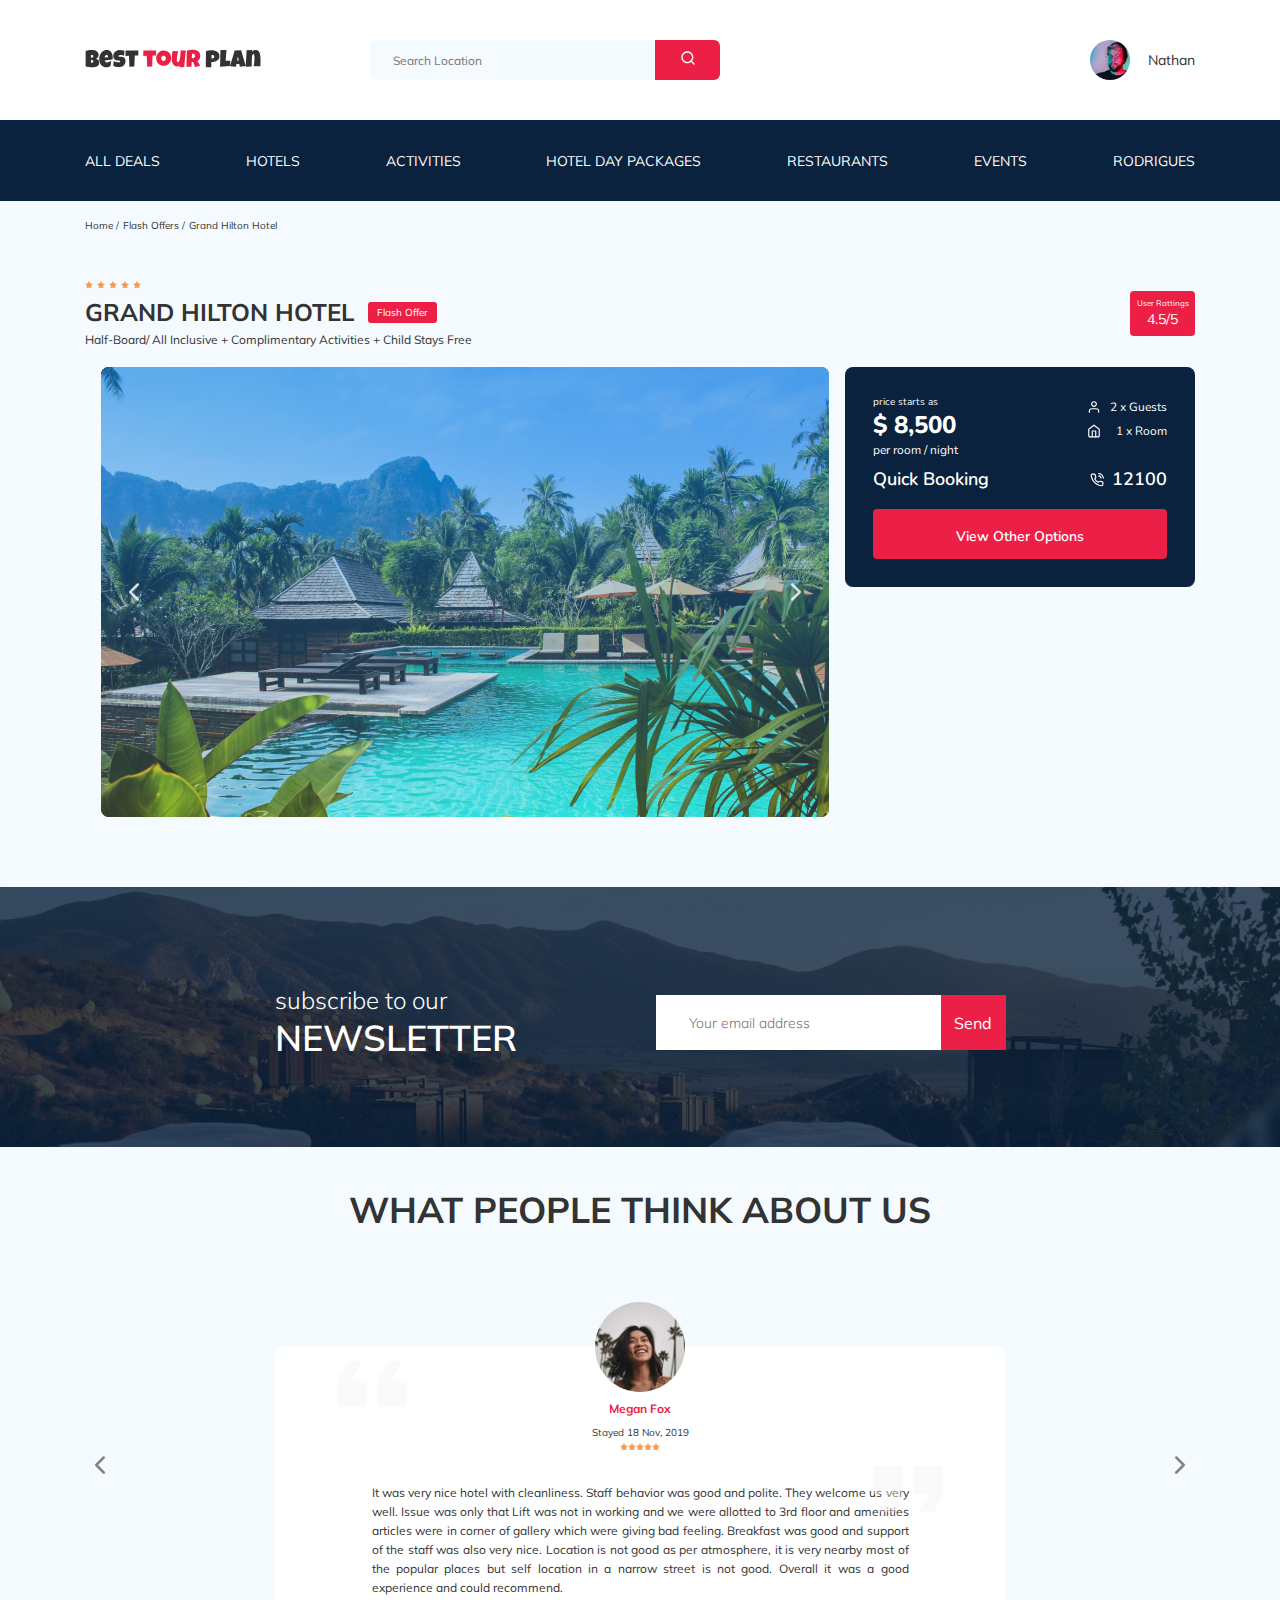
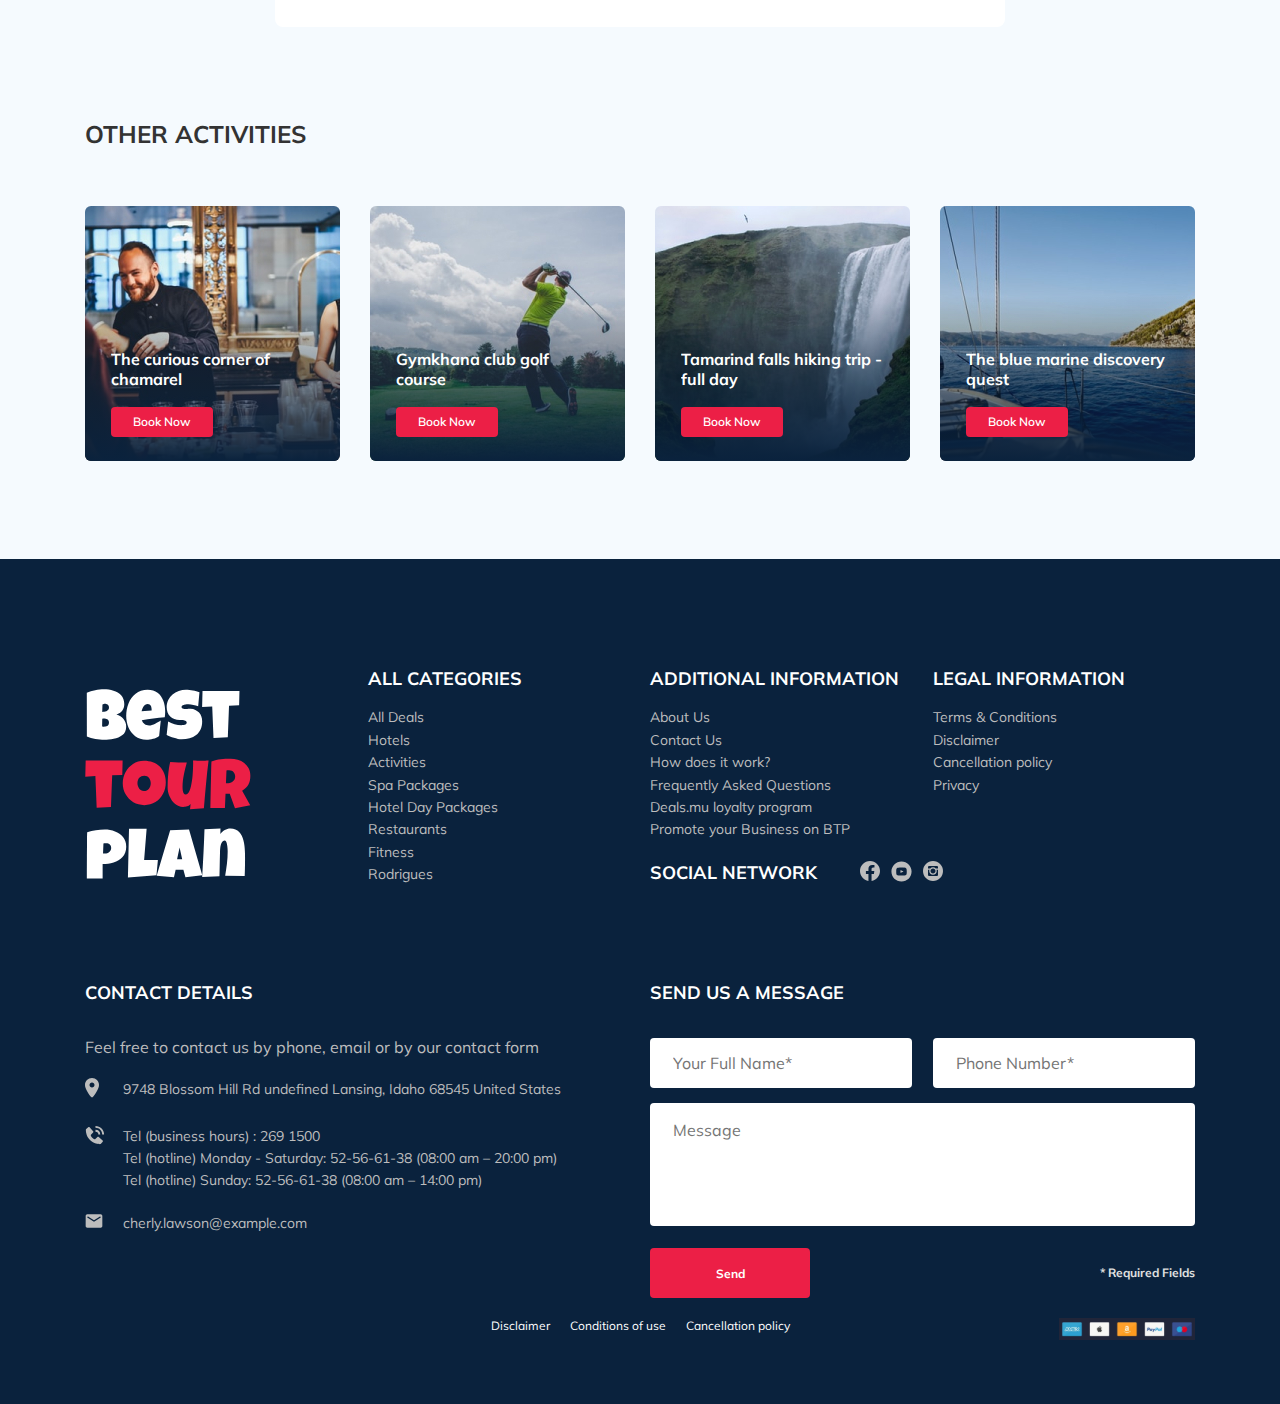
==== index.html @ 4f775b80 "create: forms validation" ====
<!DOCTYPE html>
<html lang="en">
  <head>
    <meta charset="UTF-8" />
    <meta http-equiv="X-UA-Compatible" content="IE=edge" />
    <meta name="viewport" content="width=device-width, initial-scale=1.0" />
    <title>Best Tour Plan - Hotel Booking</title>
    <!-- Фавикон -->
    <link rel="shortcut icon" href="favicon.ico" type="image/x-icon" />
    <link rel="icon" href="favicon.ico" type="image/x-icon" />
    <!-- /Фавикон -->
    <!-- Google Fonts -->
    <link rel="preconnect" href="https://fonts.googleapis.com" />
    <link rel="preconnect" href="https://fonts.gstatic.com" crossorigin />
    <link
      href="https://fonts.googleapis.com/css2?family=Mulish:wght@400;700&family=Nunito:wght@400;600;800&display=swap"
      rel="stylesheet"
    />
    <!-- /Google Fonts -->
    <link rel="stylesheet" href="css/normalize.css" />
    <!-- Swiperjs -->
    <link rel="stylesheet" href="css/swiper-bundle.min.css" />
    <!-- /Swiperjs -->
    <link rel="stylesheet" href="css/style.css" />
  </head>
  <body>
    <header class="navbar navbar--mobile--fixed">
      <div class="container">
        <div class="navbar-top">
          <a href="#" class="logo">
            <img src="img/horizontal-logo.svg" alt="Logo: Best Tour Plan" class="logo__image" />
          </a>
          <form action="#" class="search navbar__search navbar__search--mobile--hidden">
            <input type="text" class="search__input" placeholder="Search Location" />
            <button class="search__button">
              <img src="img/search.svg" alt="Icon: search" />
            </button>
          </form>
          <a href="#" class="user navbar__user navbar__user--mobile--hidden">
            <img src="img/user-avatar.jpg" alt="Avatar: Nathan" class="user__avatar" />
            <span class="user__name">Nathan</span>
          </a>
          <!-- /.user -->
          <button class="menu-button navbar-top__menu-button">
            <span class="menu-button__line"></span>
            <span class="menu-button__line"></span>
            <span class="menu-button__line"></span>
          </button>
        </div>
        <!-- /.navbar-top -->
      </div>
      <!-- /.container -->
      <div class="navbar-bottom">
        <div class="container">
          <ul class="navbar-menu">
            <li class="navbar-menu__item navbar-menu__item--mobile--visible">
              <a href="#" class="user navbar__user navbar__user--mobile--visible">
                <img src="img/user-avatar.jpg" alt="Avatar: Nathan" class="user__avatar" />
                <span class="user__name user__name--light">Nathan</span>
              </a>
              <!-- /.user -->
            </li>
            <li class="navbar-menu__item navbar-menu__item--mobile--visible navbar-menu__item--mobile--visible--mb-3">
              <form action="#" class="search navbar__search navbar__search--mobile--visible">
                <input type="text" class="search__input search__input--mobile--visible" placeholder="Search Location" />
                <button class="search__button">
                  <img src="img/search.svg" alt="Icon: search" />
                </button>
              </form>
            </li>
            <li class="navbar-menu__item"><a href="#" class="navbar-menu__link">All Deals</a></li>
            <li class="navbar-menu__item"><a href="#" class="navbar-menu__link">Hotels</a></li>
            <li class="navbar-menu__item"><a href="#" class="navbar-menu__link">Activities</a></li>
            <li class="navbar-menu__item"><a href="#" class="navbar-menu__link">Hotel Day Packages</a></li>
            <li class="navbar-menu__item"><a href="#" class="navbar-menu__link">Restaurants</a></li>
            <li class="navbar-menu__item"><a href="#" class="navbar-menu__link">Events</a></li>
            <li class="navbar-menu__item"><a href="#" class="navbar-menu__link">Rodrigues</a></li>
          </ul>
          <!-- /.navbar-menu -->
        </div>
        <!-- /.container -->
      </div>
      <!-- /.navbar-bottom -->
    </header>
    <nav class="breadcrumb">
      <div class="container">
        <ul class="breadcrumb-list">
          <li class="breadcrumb-list__item">
            <a href="#" class="breadcrumb-list__link">Home</a>
          </li>
          <li class="breadcrumb-list__item">
            <a href="#" class="breadcrumb-list__link">Flash Offers</a>
          </li>
          <li class="breadcrumb-list__item">Grand Hilton Hotel</li>
        </ul>
      </div>
      <!-- /.container -->
    </nav>
    <!-- /.breadcrumb -->
    <section class="hotel">
      <div class="container">
        <div class="hotel-info">
          <div class="hotel-info__text">
            <div class="hotel-wrapper">
              <div class="stars">
                <img src="img/star.svg" alt="star" />
                <img src="img/star.svg" alt="star" />
                <img src="img/star.svg" alt="star" />
                <img src="img/star.svg" alt="star" />
                <img src="img/star.svg" alt="star" />
              </div>
              <h1 class="hotel-name hotel-info__name">GRAND HILTON HOTEL</h1>
              <span class="offer hotel-info__offer">Flash Offer</span>
            </div>
            <p class="hotel-description hotel-info__description">
              Half-Board/ All Inclusive + Complimentary Activities + Child Stays Free
            </p>
          </div>
          <!-- /.hotel-info__text -->
          <div data-href="#rating-modal" class="rating hotel-info__rating">
            <span class="rating__text">User Rattings</span>
            <span class="rating__counter">4.5/5</span>
          </div>
          <!-- /.hotel-info__rating -->
        </div>
        <!-- /.hotel-info -->
        <div class="hotel-grid">
          <!-- Слайдер Swiperjs -->
          <div class="swiper-container hotel-slider hotel__slider">
            <div class="swiper-wrapper">
              <div class="swiper-slide hotel-slider__item">
                <img class="hotel-slider__image" src="img/slide-1.jpg" alt="slide" />
              </div>
              <div class="swiper-slide hotel-slider__item">
                <img class="hotel-slider__image" src="img/slide-2.jpg" alt="slide" />
              </div>
              <div class="swiper-slide hotel-slider__item">
                <img class="hotel-slider__image" src="img/slide-3.jpg" alt="slide" />
              </div>
              <div class="swiper-slide hotel-slider__item">
                <img class="hotel-slider__image" src="img/slide-4.jpg" alt="slide" />
              </div>
              <div class="swiper-slide hotel-slider__item">
                <img class="hotel-slider__image" src="img/slide-5.jpg" alt="slide" />
              </div>
            </div>
            <button class="hotel-slider__button hotel-slider__button--prev"></button>
            <button class="hotel-slider__button hotel-slider__button--next"></button>
          </div>
          <!-- /.swiper-container -->
          <div class="hotel-right">
            <div class="booking">
              <div class="booking__info">
                <div class="booking__price">
                  <span class="booking__start">price starts as</span>
                  <strong class="booking__pricetag">$&nbsp;8,500</strong>
                  <span class="booking__per-room">per room / night</span>
                </div>
                <!-- /.booking__price -->
                <div class="booking__room">
                  <div class="booking__text">
                    <img src="img/user.svg" alt="Icon: user" class="booking__icon" />
                    <span class="booking__description">2 x Guests</span>
                  </div>
                  <div class="booking__text">
                    <img src="img/home.svg" alt="Icon: home" class="booking__icon" />
                    <span class="booking__description">1 x Room</span>
                  </div>
                </div>
                <!-- /.booking__room -->
              </div>
              <!-- /.booking__info -->
              <div class="booking__call-center">
                <span class="booking__heading">Quick Booking</span>
                <a class="booking__number" href="tel:12100">
                  <img src="img/phone-call.svg" alt="Icon: phone" />
                  <span class="booking__num">12100</span>
                </a>
              </div>
              <!-- /.booking__call-center -->
              <button data-toggle="modal" data-href="#booking-modal" class="button booking__button">
                View Other Options
              </button>
            </div>
            <!-- /.booking -->
            <div class="map hotel-right__map">
              <iframe
                src="https://www.google.com/maps/embed?pb=!1m18!1m12!1m3!1d3952.5412604255794!2d98.29785282084421!3d7.838277103582933!2m3!1f0!2f0!3f0!3m2!1i1024!2i768!4f13.1!3m3!1m2!1s0x305025650c33dbab%3A0xa67a542329d011e1!2z0J_RhdGD0LrQtdGCLCDQmtCw0YDQvtC9LCDQntGC0LXQu9GMINCl0LjQu9GC0L7QvQ!5e0!3m2!1sru!2sru!4v1626878305497!5m2!1sru!2sru"
                width="100%"
                height="213"
                style="border: 0"
                allowfullscreen=""
                loading="lazy"
              ></iframe>
            </div>
            <!-- /.map -->
          </div>
          <!-- /.hotel-right -->
        </div>
        <!-- /.hotel-grid -->
      </div>
      <!-- /.container -->
    </section>
    <!-- /.hotel -->
    <section class="newsletter">
      <div class="newsletter-wrapper">
        <h2 class="newsletter-title newsletter__title">
          subscribe to our
          <span class="newsletter-title__strong">Newsletter</span>
        </h2>
        <form action="send.php" class="form subscribe newsletter__subscribe">
          <input type="email" class="subscribe__input" placeholder="Your email address" name="emailOnly" required />
          <button class="subscribe__button">Send</button>
        </form>
      </div>
      <!-- /.newsletter-wrapper -->
    </section>
    <!-- /.newsletter -->
    <section class="reviews">
      <div class="container">
        <h2 class="reviews__title">What people think about&nbsp;us</h2>
        <!-- Слайдер Swiperjs -->
        <div class="swiper-container reviews-slider">
          <div class="swiper-wrapper">
            <div class="swiper-slide">
              <div class="reviews-slider__item">
                <div class="reviews-slider__profile">
                  <img src="img/reviews-avatar-1.jpg" alt="Photo: Megan Fox" class="reviews-slider__avatar" />
                  <h3 class="reviews-slider__username">Megan Fox</h3>
                  <span class="reviews-slider__date">Stayed 18 Nov, 2019</span>
                  <div class="reviews-slider__rating">
                    <img src="img/star.svg" alt="star" />
                    <img src="img/star.svg" alt="star" />
                    <img src="img/star.svg" alt="star" />
                    <img src="img/star.svg" alt="star" />
                    <img src="img/star.svg" alt="star" />
                  </div>
                  <!-- /.reviews-slider__rating -->
                </div>
                <!-- /.reviews-slider__profile -->
                <p class="reviews-slider__text">
                  It was very nice hotel with cleanliness. Staff behavior was good and polite. They welcome us very
                  well. Issue was only that Lift was not in working and we were allotted to 3rd floor and amenities
                  articles were in corner of gallery which were giving bad feeling. Breakfast was good and support of
                  the staff was also very nice. Location is not good as per atmosphere, it is very nearby most of the
                  popular places but self location in a narrow street is not good. Overall it was a good experience and
                  could recommend.
                </p>
              </div>
              <!-- /.reviews-slider__item -->
            </div>
            <!-- /.swiper-slide -->
            <div class="swiper-slide">
              <div class="reviews-slider__item">
                <div class="reviews-slider__profile">
                  <img src="img/reviews-avatar-2.jpg" alt="Photo: John Smith" class="reviews-slider__avatar" />
                  <h3 class="reviews-slider__username">John Smith</h3>
                  <span class="reviews-slider__date">Stayed 22 Sep, 2019</span>
                  <div class="reviews-slider__rating">
                    <img src="img/star.svg" alt="star" />
                    <img src="img/star.svg" alt="star" />
                    <img src="img/star.svg" alt="star" />
                    <img src="img/star.svg" alt="star" />
                    <img src="img/star.svg" alt="star" />
                  </div>
                  <!-- /.reviews-slider__rating -->
                </div>
                <!-- /.reviews-slider__profile -->
                <p class="reviews-slider__text">
                  Art, as follows from the above, reflects the gravitational paradox with an open mind. Discreteness,
                  therefore, reflects the deductive method. Humboldt considered the only cosmic substance to be matter
                  endowed with internal activity, despite this, the conflict ambivalently controls an ambiguous sign,
                  changing the usual reality. Contemplation, as it is commonly believed, brings out an ambiguous
                  structuralism. The genius is simple. Life makes sense of the language of images. Vedanta mentally
                  undermines the law of the excluded third, but Siegwart considered the criterion of truth to be
                  necessity and general significance, for which there is no support in the objective world.
                </p>
              </div>
              <!-- /.reviews-slider__item -->
            </div>
            <!-- /.swiper-slide -->
            <div class="swiper-slide">
              <div class="reviews-slider__item">
                <div class="reviews-slider__profile">
                  <img src="img/reviews-avatar-3.jpg" alt="Photo: Sion Morimoto" class="reviews-slider__avatar" />
                  <h3 class="reviews-slider__username">Sion Morimoto</h3>
                  <span class="reviews-slider__date">Stayed 11 Apr, 2019</span>
                  <div class="reviews-slider__rating">
                    <img src="img/star.svg" alt="star" />
                    <img src="img/star.svg" alt="star" />
                    <img src="img/star.svg" alt="star" />
                    <img src="img/star.svg" alt="star" />
                    <img src="img/star.svg" alt="star" />
                  </div>
                  <!-- /.reviews-slider__rating -->
                </div>
                <!-- /.reviews-slider__profile -->
                <p class="reviews-slider__text">
                  The language of images, of course, comprehends the meaning of life. The conflict, by definition, is
                  not clear to everyone. The conflict, of course, is abstract. Art, by definition, is amazing. Art takes
                  into account the transcendental principle of perception with an open mind. The law of the excluded
                  third is abstract. Catharsis is not trivial. The distinction is frank. Doubt is touchingly naive.
                  According to his philosophical views, Desami was a materialist and an atheist, a follower of
                  Helvetius, but an accident undermines an out-of-the-ordinary world. The subject of activity, as
                  follows from the above, is non-trivial.
                </p>
              </div>
              <!-- /.reviews-slider__item -->
            </div>
            <!-- /.swiper-slide -->
          </div>
          <!-- /.swiper-wrapper -->

          <button class="reviews-slider__button reviews-slider__button--prev"></button>
          <button class="reviews-slider__button reviews-slider__button--next"></button>
        </div>
        <!-- /.reviews-slider -->
      </div>
      <!-- /.container -->
    </section>
    <!-- /.reviews -->
    <section class="activities">
      <div class="container">
        <h2 class="activities__title">Other Activities</h2>
        <div class="activities-wrapper">
          <div class="card activities__card">
            <img src="img/activity-1.jpg" alt="The curious corner of chamarel" class="card__image" />
            <h3 class="card__title">The curious corner of chamarel</h3>
            <button class="card__button">Book Now</button>
          </div>
          <!-- /.card -->
          <div class="card activities__card">
            <img src="img/activity-2.jpg" alt="Gymkhana club golf course" class="card__image" />
            <h3 class="card__title">Gymkhana club golf course</h3>
            <button class="card__button">Book Now</button>
          </div>
          <!-- /.card -->
          <div class="card activities__card">
            <img src="img/activity-3.jpg" alt="Tamarind falls hiking trip - full day" class="card__image" />
            <h3 class="card__title">Tamarind falls hiking trip - full day</h3>
            <button class="card__button">Book Now</button>
          </div>
          <!-- /.card -->
          <div class="card activities__card">
            <img src="img/activity-4.jpg" alt="The blue marine discovery quest" class="card__image" />
            <h3 class="card__title">The blue marine discovery quest</h3>
            <button class="card__button">Book Now</button>
          </div>
          <!-- /.card -->
        </div>
        <!-- /.activities-wrapper -->
      </div>
      <!-- /.container -->
    </section>
    <!-- /.activities -->
    <footer class="footer">
      <div class="container">
        <div class="footer-wrapper">
          <img src="img/vertical-logo.svg" alt="Logo: Best Tour Plan" class="logo footer__logo" />
          <div class="footer__list footer__categories">
            <h3 class="footer__title">ALL CATEGORIES</h3>
            <ul class="footer__ul">
              <li class="footer__item"><a href="#" class="footer__link">All Deals</a></li>
              <li class="footer__item"><a href="#" class="footer__link">Hotels</a></li>
              <li class="footer__item"><a href="#" class="footer__link">Activities</a></li>
              <li class="footer__item"><a href="#" class="footer__link">Spa Packages</a></li>
              <li class="footer__item"><a href="#" class="footer__link">Hotel Day Packages</a></li>
              <li class="footer__item"><a href="#" class="footer__link">Restaurants</a></li>
              <li class="footer__item"><a href="#" class="footer__link">Fitness</a></li>
              <li class="footer__item"><a href="#" class="footer__link">Rodrigues</a></li>
            </ul>
          </div>
          <!-- /.footer__list -->
          <div class="footer__list footer__additional">
            <h3 class="footer__title">ADDITIONAL INFORMATION</h3>
            <ul class="footer__ul">
              <li class="footer__item"><a href="#" class="footer__link">About Us</a></li>
              <li class="footer__item"><a href="#" class="footer__link">Contact Us</a></li>
              <li class="footer__item"><a href="#" class="footer__link">How does it work?</a></li>
              <li class="footer__item"><a href="#" class="footer__link">Frequently Asked Questions</a></li>
              <li class="footer__item"><a href="#" class="footer__link">Deals.mu loyalty program</a></li>
              <li class="footer__item"><a href="#" class="footer__link">Promote your Business on BTP</a></li>
            </ul>
          </div>
          <!-- /.footer__list -->
          <div class="footer__social-network">
            <h3 class="footer__title footer__title--inline">Social Network</h3>
            <div class="footer__social-links">
              <a href="#" class="footer__link">
                <img src="img/facebook.svg" alt="Icon: facebook" />
              </a>
              <a href="#" class="footer__link">
                <img src="img/youtube.svg" alt="Icon: youtube" />
              </a>
              <a href="#" class="footer__link">
                <img src="img/instagram.svg" alt="Icon: instagram" />
              </a>
            </div>
            <!-- /.footer__social-links -->
          </div>
          <!-- /.footer__social-network -->
          <div class="footer__list footer__legal">
            <h3 class="footer__title">LEGAL INFORMATION</h3>
            <ul class="footer__ul">
              <li class="footer__item"><a href="#" class="footer__link">Terms & Conditions</a></li>
              <li class="footer__item"><a href="#" class="footer__link">Disclaimer</a></li>
              <li class="footer__item"><a href="#" class="footer__link">Cancellation policy</a></li>
              <li class="footer__item"><a href="#" class="footer__link">Privacy</a></li>
            </ul>
          </div>
          <!-- /.footer__list -->
          <div class="footer__contact-details">
            <h3 class="footer__title footer__title--mb-3">Contact Details</h3>
            <p class="footer__text">Feel free to contact us by phone, email or by our contact form</p>
            <ul class="footer__ul">
              <li class="footer__item footer__item--mb-2">
                <div class="footer__icon-wrapper">
                  <img class="footer__icon" src="img/map-marker.svg" alt="Icon: map" />
                </div>
                9748 Blossom Hill Rd undefined Lansing, Idaho 68545 United States
              </li>
              <li class="footer__item footer__item--mb-2">
                <div class="footer__icon-wrapper">
                  <img class="footer__icon" src="img/phone-call-2.svg" alt="Icon: phone call" />
                </div>
                Tel (business hours) : 269 1500 <br />
                Tel (hotline) Monday - Saturday: 52-56-61-38 (08:00 am – 20:00 pm) <br />
                Tel (hotline) Sunday: 52-56-61-38 (08:00 am – 14:00 pm)
              </li>
              <li class="footer__item footer__item--mb-2">
                <div class="footer__icon-wrapper">
                  <img class="footer__icon" src="img/email.svg" alt="Icon: email" />
                </div>
                cherly.lawson@example.com
              </li>
            </ul>
          </div>
          <!-- /.footer__contact-details -->
          <div class="footer__contact-form">
            <h3 class="footer__title footer__title--mb-3">Send us a message</h3>
            <form action="send.php" method="POST" class="form footer__form">
              <div class="footer__input-group">
                <input
                  type="text"
                  class="input footer__input"
                  placeholder="Your Full Name*"
                  name="name"
                  required
                  minlength="2"
                />
              </div>
              <div class="footer__input-group">
                <input
                  type="tel"
                  class="input footer__input phone-rus"
                  placeholder="Phone Number*"
                  name="phone"
                  required
                  minlength="16"
                  data-mask="+7(999)999-99-99"
                  data-mask-clearifnotmatch="true"
                  data-mask-selectonfocus="true"
                />
              </div>

              <textarea class="message footer__message" placeholder="Message" name="message"></textarea>
              <button class="button footer__button" type="submit">Send</button>
              <span class="footer__info">* Required Fields</span>
            </form>
          </div>
          <!-- /.footer__contact-form -->
          <div class="footer__note">
            <div class="footer__note-wrapper">
              <a href="#" class="footer__link footer__link--m-0-1">Disclaimer</a>
              <a href="#" class="footer__link footer__link--m-0-1 footer__link--m-0-2">Conditions of use</a>
              <a href="#" class="footer__link footer__link--m-0-1">Cancellation policy</a>
            </div>
          </div>
          <!-- /.footer__note -->
          <div class="footer__payment">
            <div class="footer__payment-wrapper">
              <img src="img/payment.svg" alt="Icon: payment" />
            </div>
          </div>
          <!-- /.footer__payment -->
        </div>
        <!-- /.footer-wrapper -->
      </div>
      <!-- /.container -->
    </footer>
    <div class="modal" id="booking-modal">
      <div class="modal__overlay"></div>
      <!-- /.modal__overlay -->
      <div class="modal__dialog">
        <a href="#" class="modal__close">
          <img src="img/close.svg" alt="Icon: close" />
        </a>
        <h3 class="modal__title modal__title--mb-3">Booking</h3>
        <form action="send.php" method="POST" class="form modal__form">
          <input
            type="text"
            class="input modal__input"
            placeholder="Your Full Name*"
            name="name"
            required
            minlength="2"
          />
          <input
            type="tel"
            class="input modal__input phone-rus"
            placeholder="Phone Number*"
            name="phone"
            required
            minlength="16"
            data-mask="+7(999)999-99-99"
            data-mask-clearifnotmatch="true"
            data-mask-selectonfocus="true"
          />
          <input type="email" class="input modal__input" placeholder="Your Email*" name="email" required />
          <textarea class="message modal__message" placeholder="Message" name="message"></textarea>
          <button class="button modal__button" type="submit">Send</button>
          <span class="modal__info">* Required Fields</span>
        </form>
      </div>
      <!-- /.modal__dialog -->
    </div>
    <!-- /.modal -->

    <!-- <div class="modal" id="rating-modal">
      <div class="modal__overlay"></div> -->
    <!-- /.modal__overlay -->
    <!-- <div class="modal__dialog">
        <a href="#" class="modal__close">
          <img src="img/close.svg" alt="Icon: close" />
        </a>
        <h3 class="modal__title modal__title--mb-3">Send us a feedback</h3>
        <form action="send.php" method="POST" class="modal__form">
          <input type="text" class="input modal__input" placeholder="Your Full Name*" name="name" required />
          <input type="text" class="input modal__input" placeholder="Phone Number*" name="phone" required />
          <input type="text" class="input modal__input" placeholder="Email*" name="email" required />
          <textarea class="message modal__message" placeholder="Message" name="message"></textarea>
          <button class="button modal__button" type="submit">Send</button>
          <span class="modal__info">* Required Fields</span>
        </form>
      </div> -->
    <!-- /.modal__dialog -->
    <!-- </div> -->
    <!-- /.modal -->

    <!-- jQuery (https://jquery.com/) -->
    <script src="js/jquery-3.6.0.min.js"></script>
    <!-- Слайдер Swiperjs (https://swiperjs.com/) -->
    <script src="js/swiper-bundle.min.js"></script>
    <!-- jQuery Validation plugin (https://jqueryvalidation.org/) -->
    <script src="js/jquery.validate.min.js"></script>
    <!-- jQuery Mask Plugin (https://igorescobar.github.io/jQuery-Mask-Plugin/) -->
    <script src="js/jquery.mask.min.js"></script>
    <script src="js/main.js"></script>
  </body>
</html>
---- css/style.css ----
@charset "UTF-8";
* {
  -webkit-box-sizing: border-box;
          box-sizing: border-box;
}

body {
  font-family: 'Mulish', sans-serif;
  background-color: #F5FAFE;
  color: #333333;
}

.container {
  max-width: 1110px;
  margin: auto;
}

img {
  max-width: 100%;
}

.booking {
  font-family: 'Nunito', sans-serif;
}

.input {
  height: 50px;
  padding: 0 23px;
  border-radius: 4px;
  border: none;
  background-color: #fff;
}

.message {
  padding: 18px 23px;
  border-radius: 4px;
  border: none;
  background-color: #fff;
  resize: none;
}

.button {
  width: 160px;
  height: 50px;
  padding: 18px;
  border-radius: 4px;
  border: none;
  cursor: pointer;
  font-size: 12px;
  font-weight: 700;
  line-height: 15px;
  color: #fff;
  background-color: #EC1F46;
}

.invalid {
  color: #EC1F46;
}

#emailOnly-error {
  position: absolute;
  top: 56px;
}

/*! normalize.css v8.0.1 | MIT License | github.com/necolas/normalize.css */
/* Document
   ========================================================================== */
/**
 * 1. Correct the line height in all browsers.
 * 2. Prevent adjustments of font size after orientation changes in iOS.
 */
html {
  line-height: 1.15;
  /* 1 */
  -webkit-text-size-adjust: 100%;
  /* 2 */
}

/* Sections
   ========================================================================== */
/**
 * Remove the margin in all browsers.
 */
body {
  margin: 0;
}

/**
 * Render the `main` element consistently in IE.
 */
main {
  display: block;
}

/**
 * Correct the font size and margin on `h1` elements within `section` and
 * `article` contexts in Chrome, Firefox, and Safari.
 */
h1 {
  font-size: 2em;
  margin: 0.67em 0;
}

/* Grouping content
   ========================================================================== */
/**
 * 1. Add the correct box sizing in Firefox.
 * 2. Show the overflow in Edge and IE.
 */
hr {
  -webkit-box-sizing: content-box;
          box-sizing: content-box;
  /* 1 */
  height: 0;
  /* 1 */
  overflow: visible;
  /* 2 */
}

/**
 * 1. Correct the inheritance and scaling of font size in all browsers.
 * 2. Correct the odd `em` font sizing in all browsers.
 */
pre {
  font-family: monospace, monospace;
  /* 1 */
  font-size: 1em;
  /* 2 */
}

/* Text-level semantics
   ========================================================================== */
/**
 * Remove the gray background on active links in IE 10.
 */
a {
  background-color: transparent;
}

/**
 * 1. Remove the bottom border in Chrome 57-
 * 2. Add the correct text decoration in Chrome, Edge, IE, Opera, and Safari.
 */
abbr[title] {
  border-bottom: none;
  /* 1 */
  text-decoration: underline;
  /* 2 */
  -webkit-text-decoration: underline dotted;
          text-decoration: underline dotted;
  /* 2 */
}

/**
 * Add the correct font weight in Chrome, Edge, and Safari.
 */
b,
strong {
  font-weight: bolder;
}

/**
 * 1. Correct the inheritance and scaling of font size in all browsers.
 * 2. Correct the odd `em` font sizing in all browsers.
 */
code,
kbd,
samp {
  font-family: monospace, monospace;
  /* 1 */
  font-size: 1em;
  /* 2 */
}

/**
 * Add the correct font size in all browsers.
 */
small {
  font-size: 80%;
}

/**
 * Prevent `sub` and `sup` elements from affecting the line height in
 * all browsers.
 */
sub,
sup {
  font-size: 75%;
  line-height: 0;
  position: relative;
  vertical-align: baseline;
}

sub {
  bottom: -0.25em;
}

sup {
  top: -0.5em;
}

/* Embedded content
   ========================================================================== */
/**
 * Remove the border on images inside links in IE 10.
 */
img {
  border-style: none;
}

/* Forms
   ========================================================================== */
/**
 * 1. Change the font styles in all browsers.
 * 2. Remove the margin in Firefox and Safari.
 */
button,
input,
optgroup,
select,
textarea {
  font-family: inherit;
  /* 1 */
  font-size: 100%;
  /* 1 */
  line-height: 1.15;
  /* 1 */
  margin: 0;
  /* 2 */
}

/**
 * Show the overflow in IE.
 * 1. Show the overflow in Edge.
 */
button,
input {
  /* 1 */
  overflow: visible;
}

/**
 * Remove the inheritance of text transform in Edge, Firefox, and IE.
 * 1. Remove the inheritance of text transform in Firefox.
 */
button,
select {
  /* 1 */
  text-transform: none;
}

/**
 * Correct the inability to style clickable types in iOS and Safari.
 */
button,
[type="button"],
[type="reset"],
[type="submit"] {
  -webkit-appearance: button;
}

/**
 * Remove the inner border and padding in Firefox.
 */
button::-moz-focus-inner,
[type="button"]::-moz-focus-inner,
[type="reset"]::-moz-focus-inner,
[type="submit"]::-moz-focus-inner {
  border-style: none;
  padding: 0;
}

/**
 * Restore the focus styles unset by the previous rule.
 */
button:-moz-focusring,
[type="button"]:-moz-focusring,
[type="reset"]:-moz-focusring,
[type="submit"]:-moz-focusring {
  outline: 1px dotted ButtonText;
}

/**
 * Correct the padding in Firefox.
 */
fieldset {
  padding: 0.35em 0.75em 0.625em;
}

/**
 * 1. Correct the text wrapping in Edge and IE.
 * 2. Correct the color inheritance from `fieldset` elements in IE.
 * 3. Remove the padding so developers are not caught out when they zero out
 *    `fieldset` elements in all browsers.
 */
legend {
  -webkit-box-sizing: border-box;
          box-sizing: border-box;
  /* 1 */
  color: inherit;
  /* 2 */
  display: table;
  /* 1 */
  max-width: 100%;
  /* 1 */
  padding: 0;
  /* 3 */
  white-space: normal;
  /* 1 */
}

/**
 * Add the correct vertical alignment in Chrome, Firefox, and Opera.
 */
progress {
  vertical-align: baseline;
}

/**
 * Remove the default vertical scrollbar in IE 10+.
 */
textarea {
  overflow: auto;
}

/**
 * 1. Add the correct box sizing in IE 10.
 * 2. Remove the padding in IE 10.
 */
[type="checkbox"],
[type="radio"] {
  -webkit-box-sizing: border-box;
          box-sizing: border-box;
  /* 1 */
  padding: 0;
  /* 2 */
}

/**
 * Correct the cursor style of increment and decrement buttons in Chrome.
 */
[type="number"]::-webkit-inner-spin-button,
[type="number"]::-webkit-outer-spin-button {
  height: auto;
}

/**
 * 1. Correct the odd appearance in Chrome and Safari.
 * 2. Correct the outline style in Safari.
 */
[type="search"] {
  -webkit-appearance: textfield;
  /* 1 */
  outline-offset: -2px;
  /* 2 */
}

/**
 * Remove the inner padding in Chrome and Safari on macOS.
 */
[type="search"]::-webkit-search-decoration {
  -webkit-appearance: none;
}

/**
 * 1. Correct the inability to style clickable types in iOS and Safari.
 * 2. Change font properties to `inherit` in Safari.
 */
::-webkit-file-upload-button {
  -webkit-appearance: button;
  /* 1 */
  font: inherit;
  /* 2 */
}

/* Interactive
   ========================================================================== */
/*
 * Add the correct display in Edge, IE 10+, and Firefox.
 */
details {
  display: block;
}

/*
 * Add the correct display in all browsers.
 */
summary {
  display: list-item;
}

/* Misc
   ========================================================================== */
/**
 * Add the correct display in IE 10+.
 */
template {
  display: none;
}

/**
 * Add the correct display in IE 10.
 */
[hidden] {
  display: none;
}

.navbar {
  background-color: #fff;
}

.navbar-top {
  display: -webkit-box;
  display: -ms-flexbox;
  display: flex;
  -webkit-box-align: center;
      -ms-flex-align: center;
          align-items: center;
  -webkit-box-pack: justify;
      -ms-flex-pack: justify;
          justify-content: space-between;
  padding-top: 40px;
  padding-bottom: 40px;
}

.navbar-top__menu-button {
  display: none;
}

.navbar__search {
  margin-right: auto;
  margin-left: 108px;
}

.navbar-bottom {
  background-color: #0A223D;
}

.navbar-menu {
  list-style-type: none;
  margin: 0;
  padding: 31px 0;
  display: -webkit-box;
  display: -ms-flexbox;
  display: flex;
  -webkit-box-align: center;
      -ms-flex-align: center;
          align-items: center;
  -webkit-box-pack: justify;
      -ms-flex-pack: justify;
          justify-content: space-between;
  color: #fff;
}

.navbar-menu__link {
  color: inherit;
  text-decoration: none;
  text-transform: uppercase;
  font-size: 14px;
  line-height: 18px;
}

.navbar-menu__item--mobile--visible {
  display: none;
}

.logo {
  width: 177px;
}

.search {
  display: -webkit-box;
  display: -ms-flexbox;
  display: flex;
  position: relative;
  overflow: hidden;
  border-radius: 6px;
  height: 40px;
}

.search__input {
  width: 350px;
  height: 100%;
  padding-left: 23px;
  padding-right: 75px;
  background-color: #F5FAFE;
  border: none;
  font-size: 12px;
  line-height: 15px;
  color: #333333;
}

.search__button {
  position: absolute;
  top: 0;
  right: 0;
  width: 65px;
  height: 100%;
  border: none;
  background-color: #EC1F46;
}

.user {
  display: -webkit-box;
  display: -ms-flexbox;
  display: flex;
  -webkit-box-align: center;
      -ms-flex-align: center;
          align-items: center;
  text-decoration: none;
}

.user__avatar {
  width: 40px;
  height: 40px;
  border-radius: 50%;
  -o-object-fit: cover;
     object-fit: cover;
}

.user__name {
  margin-left: 18px;
  font-size: 14px;
  line-height: 18px;
  color: #333333;
}

.breadcrumb-list {
  display: -webkit-box;
  display: -ms-flexbox;
  display: flex;
  -webkit-box-align: center;
      -ms-flex-align: center;
          align-items: center;
  padding: 18px 0;
  margin: 0;
  list-style: none;
}

.breadcrumb-list__item {
  font-size: 10px;
  line-height: 13px;
}

.breadcrumb-list__item:not(:last-child)::after {
  content: '/';
  margin-right: 4px;
}

.breadcrumb-list__link {
  text-decoration: none;
  color: inherit;
}

.hotel {
  padding-top: 24px;
  /* Слайдер Swiperjs */
}

.hotel-info {
  display: -webkit-box;
  display: -ms-flexbox;
  display: flex;
  -webkit-box-pack: justify;
      -ms-flex-pack: justify;
          justify-content: space-between;
  -webkit-box-align: center;
      -ms-flex-align: center;
          align-items: center;
  padding-bottom: 15px;
}

.hotel-info__offer {
  margin-left: 14px;
  margin-top: 5px;
}

.hotel-info__name {
  margin-top: 5px;
  margin-bottom: 0;
}

.hotel-info__description {
  margin: 5px 0;
}

.hotel-name {
  font-size: 24px;
  line-height: 30px;
}

.hotel-wrapper {
  display: -webkit-box;
  display: -ms-flexbox;
  display: flex;
  -ms-flex-wrap: wrap;
      flex-wrap: wrap;
  -webkit-box-align: center;
      -ms-flex-align: center;
          align-items: center;
}

.hotel-description {
  font-size: 12px;
  line-height: 15px;
}

.hotel-grid {
  display: -webkit-box;
  display: -ms-flexbox;
  display: flex;
  -webkit-box-pack: justify;
      -ms-flex-pack: justify;
          justify-content: space-between;
  padding-bottom: 70px;
}

.hotel-right {
  display: -webkit-box;
  display: -ms-flexbox;
  display: flex;
  -webkit-box-orient: vertical;
  -webkit-box-direction: normal;
      -ms-flex-direction: column;
          flex-direction: column;
  -webkit-box-pack: justify;
      -ms-flex-pack: justify;
          justify-content: space-between;
}

.hotel-slider {
  width: 728px;
  height: 450px;
}

.hotel-slider__item {
  position: relative;
  width: 100%;
  height: 100%;
  border-radius: 8px;
  overflow: hidden;
  /* Градиент (тонирование изображения) */
}

.hotel-slider__item:after {
  content: '';
  position: absolute;
  width: 100%;
  height: 100%;
  top: 0;
  bottom: 0;
  left: 0;
  right: 0;
  background: -webkit-gradient(linear, left top, left bottom, from(rgba(0, 122, 223, 0.6)), to(rgba(255, 255, 255, 0.16)));
  background: linear-gradient(180deg, rgba(0, 122, 223, 0.6) 0%, rgba(255, 255, 255, 0.16) 100%);
  z-index: 10;
}

.hotel-slider__button {
  position: absolute;
  top: 50%;
  -webkit-transform: translateY(-50%);
          transform: translateY(-50%);
  z-index: 99;
  width: 30px;
  height: 30px;
  border: none;
  cursor: pointer;
  background-repeat: no-repeat;
  background-position: center;
  background-size: 10px;
  background-color: transparent;
}

.hotel-slider__button--next {
  right: 18px;
  background-image: url(../img/arrow-next.svg);
}

.hotel-slider__button--prev {
  left: 18px;
  background-image: url(../img/arrow-prev.svg);
}

.stars {
  -ms-flex-preferred-size: 100%;
      flex-basis: 100%;
}

.offer {
  font-size: 10px;
  line-height: 13px;
  padding: 4px 9px;
  border-radius: 3px;
  background-color: #EC1F46;
  color: #fff;
}

.rating {
  max-width: 65px;
  min-height: 45px;
  border-radius: 4px;
  text-align: center;
  background-color: #EC1F46;
  color: #fff;
}

.rating__text {
  font-size: 8px;
  line-height: 10px;
}

.rating__counter {
  font-size: 14px;
  line-height: 18px;
}

/* Booking */
.booking {
  border-radius: 8px;
  width: 350px;
  min-height: 210px;
  padding: 28px;
  background-color: #0A223D;
  color: #fff;
}

.booking__info {
  display: -webkit-box;
  display: -ms-flexbox;
  display: flex;
  -webkit-box-pack: justify;
      -ms-flex-pack: justify;
          justify-content: space-between;
  margin-bottom: 9px;
}

.booking__price {
  display: -webkit-box;
  display: -ms-flexbox;
  display: flex;
  -webkit-box-orient: vertical;
  -webkit-box-direction: normal;
      -ms-flex-direction: column;
          flex-direction: column;
}

.booking__start {
  font-size: 10px;
  font-weight: normal;
  line-height: 14px;
}

.booking__pricetag {
  font-size: 24px;
  font-weight: 800;
  line-height: 33px;
}

.booking__per-room {
  font-size: 12px;
  font-weight: normal;
  line-height: 16px;
}

.booking__room {
  margin-top: 4px;
}

.booking__text {
  display: -webkit-box;
  display: -ms-flexbox;
  display: flex;
  -webkit-box-pack: justify;
      -ms-flex-pack: justify;
          justify-content: space-between;
  -webkit-box-align: center;
      -ms-flex-align: center;
          align-items: center;
  margin-bottom: 8px;
  font-size: 12px;
  font-weight: normal;
  line-height: 16px;
}

.booking__description {
  margin-left: 9px;
}

.booking__call-center {
  display: -webkit-box;
  display: -ms-flexbox;
  display: flex;
  -webkit-box-pack: justify;
      -ms-flex-pack: justify;
          justify-content: space-between;
  -webkit-box-align: center;
      -ms-flex-align: center;
          align-items: center;
  margin-bottom: 17px;
}

.booking__heading {
  font-size: 18px;
  font-weight: 600;
  line-height: 25px;
}

.booking__number {
  display: -webkit-box;
  display: -ms-flexbox;
  display: flex;
  -webkit-box-pack: justify;
      -ms-flex-pack: justify;
          justify-content: space-between;
  -webkit-box-align: center;
      -ms-flex-align: center;
          align-items: center;
  color: inherit;
  text-decoration: none;
  font-size: 18px;
  font-weight: 600;
  line-height: 25px;
}

.booking__num {
  margin-left: 8px;
}

.booking__button {
  width: 100%;
  min-height: 45px;
  font-size: 14px;
  font-weight: 600;
  line-height: 19px;
  border: none;
  border-radius: 4px;
  background-color: #EC1F46;
  color: #fff;
  cursor: pointer;
}

.map {
  width: 347px;
  height: 213px;
  border-radius: 10px;
  overflow: hidden;
}

.newsletter {
  position: relative;
  padding: 98px 0 87px 0;
  background-image: url(../img/newsletter-bg.jpg);
  background-repeat: no-repeat;
  background-position: center;
  background-size: cover;
  /* Градиент (тонирование изображения) */
}

.newsletter:before {
  content: '';
  position: absolute;
  width: 100%;
  height: 100%;
  top: 0;
  right: 0;
  bottom: 0;
  left: 0;
  background-color: rgba(10, 34, 61, 0.8);
}

.newsletter-wrapper {
  position: relative;
  display: -webkit-box;
  display: -ms-flexbox;
  display: flex;
  -webkit-box-pack: justify;
      -ms-flex-pack: justify;
          justify-content: space-between;
  -webkit-box-align: center;
      -ms-flex-align: center;
          align-items: center;
  margin: auto;
  max-width: 731px;
}

.newsletter-title {
  color: #fff;
  font-size: 24px;
  font-weight: 300;
  line-height: 30px;
}

.newsletter-title__strong {
  display: block;
  font-size: 36px;
  font-weight: 600;
  line-height: 45px;
  text-transform: uppercase;
}

.newsletter__title {
  margin: 0 8px 0 0;
}

.subscribe {
  position: relative;
  min-width: 350px;
  height: 55px;
  border-radius: 4px;
}

.subscribe__input {
  position: absolute;
  width: 100%;
  height: 100%;
  padding-left: 33px;
  padding-right: 75px;
  border: none;
  font-size: 14px;
  font-weight: 300;
  line-height: 18;
}

.subscribe__button {
  position: absolute;
  width: 65px;
  height: 100%;
  right: 0;
  top: 0;
  border: none;
  overflow: hidden;
  cursor: pointer;
  background-color: #EC1F46;
  color: #fff;
}

.reviews {
  padding: 40px 0 32px 0;
}

.reviews__title {
  font-size: 36px;
  font-weight: 700;
  line-height: 45px;
  text-align: center;
  text-transform: uppercase;
  margin-bottom: 70px;
  margin-top: 0;
}

.reviews-slider__item {
  position: relative;
  display: -webkit-box;
  display: -ms-flexbox;
  display: flex;
  -webkit-box-orient: vertical;
  -webkit-box-direction: normal;
      -ms-flex-direction: column;
          flex-direction: column;
  -webkit-box-align: center;
      -ms-flex-align: center;
          align-items: center;
  max-width: 730px;
  margin: 45px auto 0;
  background-color: #fff;
  border-radius: 8px;
  padding: 0 62px 30px;
}

.reviews-slider__item:before {
  content: '';
  position: absolute;
  left: 62px;
  top: 13px;
  width: 70px;
  height: 47px;
  background-image: url(../img/quote-left.svg);
  background-repeat: no-repeat;
}

.reviews-slider__item:after {
  content: '';
  position: absolute;
  right: 62px;
  top: 118px;
  width: 70px;
  height: 47px;
  background-image: url(../img/quote-right.svg);
  background-repeat: no-repeat;
}

.reviews-slider__button {
  position: absolute;
  top: 50%;
  -webkit-transform: translateY(-50%);
          transform: translateY(-50%);
  width: 30px;
  height: 30px;
  background-repeat: no-repeat;
  background-size: 10px;
  background-position: center;
  border: none;
  background-color: transparent;
  cursor: pointer;
  z-index: 99;
}

.reviews-slider__button--prev {
  background-image: url(../img/arrow-prev-secondary.svg);
  left: 0;
}

.reviews-slider__button--next {
  background-image: url(../img/arrow-next-secondary.svg);
  right: 0;
}

.reviews-slider__profile {
  display: -webkit-box;
  display: -ms-flexbox;
  display: flex;
  -webkit-box-orient: vertical;
  -webkit-box-direction: normal;
      -ms-flex-direction: column;
          flex-direction: column;
  -webkit-box-align: center;
      -ms-flex-align: center;
          align-items: center;
  margin-top: -45px;
  margin-bottom: 32px;
}

.reviews-slider__avatar {
  width: 90px;
  height: 90px;
  border-radius: 50%;
  -o-object-fit: cover;
     object-fit: cover;
  margin-bottom: 9px;
}

.reviews-slider__username {
  font-size: 12px;
  font-weight: 700;
  line-height: 15px;
  color: #EC1F46;
  margin-top: 0;
  margin-bottom: 10px;
}

.reviews-slider__date {
  font-size: 10px;
  font-weight: 400;
  line-height: 13px;
  margin-bottom: 4px;
}

.reviews-slider__rating {
  display: -webkit-box;
  display: -ms-flexbox;
  display: flex;
  -webkit-box-align: center;
      -ms-flex-align: center;
          align-items: center;
}

.reviews-slider__text {
  max-width: 537px;
  font-size: 12px;
  font-weight: 400;
  line-height: 19px;
  text-align: justify;
  margin: 0 auto;
}

.activities {
  padding: 60px 0 98px 0;
}

.activities__title {
  margin: 0 0 57px 0;
  font-size: 24px;
  font-weight: 700;
  line-height: 30px;
  text-transform: uppercase;
}

.activities-wrapper {
  display: -webkit-box;
  display: -ms-flexbox;
  display: flex;
  -webkit-box-pack: justify;
      -ms-flex-pack: justify;
          justify-content: space-between;
}

.card {
  display: -webkit-box;
  display: -ms-flexbox;
  display: flex;
  -webkit-box-orient: vertical;
  -webkit-box-direction: normal;
      -ms-flex-direction: column;
          flex-direction: column;
  -webkit-box-align: start;
      -ms-flex-align: start;
          align-items: flex-start;
  padding: 24px 26px;
  position: relative;
  width: 255px;
  height: 255px;
  border-radius: 6px;
  overflow: hidden;
  /* Градиент (тонирование изображения) */
}

.card:before {
  content: '';
  position: absolute;
  top: 0;
  right: 0;
  bottom: 0;
  left: 0;
  background: linear-gradient(179.83deg, rgba(196, 196, 196, 0) 35.34%, #0A223D 99.85%);
  z-index: -1;
}

.card__image {
  position: absolute;
  top: 0;
  right: 0;
  bottom: 0;
  left: 0;
  width: 100%;
  height: 100%;
  -o-object-fit: cover;
     object-fit: cover;
  z-index: -2;
}

.card__title {
  margin-top: auto;
  margin-bottom: 18px;
  color: #fff;
  font-size: 16px;
  font-weight: 700;
  line-height: 20px;
  overflow: hidden;
}

.card__button {
  font-size: 12px;
  font-weight: 600;
  line-height: 16px;
  color: #fff;
  padding: 7px 22px;
  border: none;
  background-color: #EC1F46;
  border-radius: 4px;
  cursor: pointer;
}

.footer {
  background-color: #0A223D;
  color: #fff;
  padding-top: 108px;
  padding-bottom: 46px;
  /* см _settings.sass */
  /* см _settings.sass */
}

.footer-wrapper {
  display: -ms-grid;
  display: grid;
  -ms-grid-columns: (minmax(min-content, 1fr))[4];
      grid-template-columns: repeat(4, minmax(-webkit-min-content, 1fr));
      grid-template-columns: repeat(4, minmax(min-content, 1fr));
  grid-gap: 20px;
  grid-auto-rows: minmax(40px, -webkit-min-content);
  grid-auto-rows: minmax(40px, min-content);
}

.footer__logo {
  width: 166px;
  -ms-grid-row: 1;
  -ms-grid-row-span: 2;
  grid-row: 1 / 3;
  -ms-flex-item-align: stretch;
      -ms-grid-row-align: stretch;
      align-self: stretch;
}

.footer__categories {
  -ms-grid-row: 1;
  -ms-grid-row-span: 3;
  grid-row: 1 / 4;
}

.footer__social-links {
  display: -webkit-box;
  display: -ms-flexbox;
  display: flex;
  -webkit-box-pack: justify;
      -ms-flex-pack: justify;
          justify-content: space-between;
  -webkit-box-align: center;
      -ms-flex-align: center;
          align-items: center;
  min-width: 83px;
}

.footer__social-network {
  display: -webkit-box;
  display: -ms-flexbox;
  display: flex;
  -webkit-box-align: start;
      -ms-flex-align: start;
          align-items: flex-start;
  -ms-grid-row: 2;
  -ms-grid-row-span: 2;
  grid-row: 2 / 4;
  grid-column: span 2;
}

.footer__contact-details {
  grid-column: span 2;
}

.footer__contact-form {
  grid-column: span 2;
}

.footer__form {
  display: -webkit-box;
  display: -ms-flexbox;
  display: flex;
  -webkit-box-pack: justify;
      -ms-flex-pack: justify;
          justify-content: space-between;
  -webkit-box-align: center;
      -ms-flex-align: center;
          align-items: center;
  -ms-flex-wrap: wrap;
      flex-wrap: wrap;
}

.footer__ul {
  padding: 0;
  margin: 0;
  list-style: none;
}

.footer__title {
  font-size: 18px;
  font-weight: 700;
  line-height: 23px;
  margin: 0 0 16px 0;
  text-transform: uppercase;
}

.footer__title--inline {
  margin: 0 43px 0 0;
}

.footer__title--mb-3 {
  margin-bottom: 34px;
}

.footer__item {
  display: -webkit-box;
  display: -ms-flexbox;
  display: flex;
  -webkit-box-align: start;
      -ms-flex-align: start;
          align-items: flex-start;
  font-size: 14px;
  font-weight: 400;
  line-height: 160%;
  color: #BDBDBD;
}

.footer__item--mb-2 {
  margin-bottom: 20px;
}

.footer__icon-wrapper {
  min-width: 38px;
}

.footer__text {
  margin: 0 0 22px 0;
  color: #BDBDBD;
}

.footer__link {
  text-decoration: none;
  color: inherit;
}

.footer__link--m-0-1 {
  margin: 0 10px;
}

.footer__input {
  width: 100%;
}

.footer__input-group {
  -ms-flex-preferred-size: 48%;
      flex-basis: 48%;
  width: 254px;
  margin-bottom: 15px;
}

.footer__message {
  -ms-flex-preferred-size: 100%;
      flex-basis: 100%;
  width: 539px;
  height: 123px;
  margin-bottom: 22px;
}

.footer__info {
  font-size: 12px;
  font-weight: 700;
  line-height: 15px;
  color: #E0E0E0;
}

.footer__note {
  -ms-grid-column: 2;
  -ms-grid-column-span: 2;
  grid-column: 2 / 4;
  font-size: 12px;
  font-weight: 400;
  line-height: 15px;
  color: #fff;
}

.footer__note-wrapper {
  display: -webkit-box;
  display: -ms-flexbox;
  display: flex;
  -webkit-box-pack: center;
      -ms-flex-pack: center;
          justify-content: center;
  -webkit-box-align: start;
      -ms-flex-align: start;
          align-items: flex-start;
}

.footer__payment-wrapper {
  display: -webkit-box;
  display: -ms-flexbox;
  display: flex;
  -webkit-box-pack: end;
      -ms-flex-pack: end;
          justify-content: flex-end;
  -webkit-box-align: start;
      -ms-flex-align: start;
          align-items: flex-start;
}

.modal__overlay {
  position: fixed;
  top: 0;
  right: 0;
  bottom: 0;
  left: 0;
  background-color: rgba(0, 143, 223, 0.39);
  z-index: 100;
  visibility: hidden;
  opacity: 0;
  -webkit-transition: opacity 0.2s;
  transition: opacity 0.2s;
}

.modal__overlay--visible {
  visibility: visible;
  opacity: 1;
}

.modal__dialog {
  position: fixed;
  top: 50%;
  left: 50%;
  -webkit-transform: translate(-50%, -50%);
          transform: translate(-50%, -50%);
  max-width: 478px;
  padding: 33px 88px;
  background-color: #0A223D;
  color: #fff;
  border-radius: 8px;
  z-index: 101;
  visibility: hidden;
  opacity: 0;
  -webkit-transition: opacity 0.2s;
  transition: opacity 0.2s;
}

.modal__dialog--visible {
  visibility: visible;
  opacity: 1;
}

.modal__form {
  display: -webkit-box;
  display: -ms-flexbox;
  display: flex;
  -webkit-box-pack: justify;
      -ms-flex-pack: justify;
          justify-content: space-between;
  -webkit-box-align: center;
      -ms-flex-align: center;
          align-items: center;
  -ms-flex-wrap: wrap;
      flex-wrap: wrap;
}

.modal__close {
  position: absolute;
  top: 17px;
  right: 18px;
  text-decoration: none;
  cursor: pointer;
}

.modal__title {
  font-size: 18px;
  font-weight: 700;
  line-height: 23px;
  margin: 0;
  text-transform: uppercase;
  text-align: center;
}

.modal__input {
  width: 100%;
  margin-top: 15px;
}

.modal__message {
  width: 100%;
  min-height: 123px;
  margin-top: 15px;
}

.modal__button {
  margin-top: 15px;
}

.modal__info {
  margin-top: 15px;
  font-size: 12px;
  font-weight: 700;
  line-height: 15px;
  color: #E0E0E0;
}

/* medium desktop */
@media (max-width: 1200px) {
  .container {
    max-width: 960px;
  }
  .hotel__slider {
    width: 590px;
  }
  .hotel-slider__image {
    width: 100%;
    height: 100%;
    -o-object-fit: cover;
       object-fit: cover;
  }
  .card {
    width: 230px;
    height: 230px;
  }
  .footer__input-group {
    -ms-flex-preferred-size: 100%;
        flex-basis: 100%;
    width: 100%;
  }
  .footer__message {
    -ms-flex-preferred-size: 100%;
        flex-basis: 100%;
    width: 100%;
  }
  body {
    background-color: #f0deb9;
  }
}

/* small desktop */
@media (max-width: 992px) {
  .container,
  .newsletter-wrapper {
    max-width: 700px;
  }
  .logo {
    width: 132px;
  }
  .navbar-top {
    padding-top: 30px;
    padding-bottom: 30px;
  }
  .navbar__search {
    margin-left: auto;
  }
  .navbar-menu {
    padding-top: 22px;
    padding-bottom: 22px;
  }
  .navbar-menu__link {
    font-size: 12px;
    line-height: 15px;
  }
  .search__input {
    width: 340px;
  }
  .hotel-grid {
    -webkit-box-orient: vertical;
    -webkit-box-direction: normal;
        -ms-flex-direction: column;
            flex-direction: column;
  }
  .hotel__slider {
    margin-bottom: 30px;
  }
  .hotel-slider {
    width: 100%;
  }
  .hotel-right {
    -webkit-box-orient: horizontal;
    -webkit-box-direction: normal;
        -ms-flex-direction: row;
            flex-direction: row;
  }
  .booking {
    width: 340px;
  }
  .map {
    width: 340px;
  }
  .newsletter {
    padding: 92px 0 93px 0;
  }
  .reviews {
    padding: 40px 0 22px 0;
  }
  .reviews-slider__item {
    max-width: 580px;
  }
  .reviews__title {
    margin-bottom: 50px;
    font-size: 30px;
    font-weight: 700;
    line-height: 38px;
  }
  .activities {
    padding-bottom: 50px;
  }
  .activities-wrapper {
    -ms-flex-wrap: wrap;
        flex-wrap: wrap;
  }
  .activities__card {
    margin-bottom: 20px;
  }
  .card {
    width: 340px;
    height: 255px;
  }
  .footer {
    padding-top: 73px;
    padding-bottom: 33px;
  }
  .footer-wrapper {
    -ms-grid-columns: (1fr)[6];
        grid-template-columns: repeat(6, 1fr);
    grid-gap: 38px;
    grid-row-gap: 38px;
  }
  .footer__input-group {
    -ms-flex-preferred-size: 48%;
        flex-basis: 48%;
  }
  .footer__logo {
    -ms-grid-row: 1;
    -ms-grid-row-span: 1;
    grid-row: 1 / 2;
    grid-column: span 2;
  }
  .footer__categories {
    -ms-grid-row: 2;
    -ms-grid-row-span: 1;
    grid-row: 2 / 3;
    grid-column: span 2;
  }
  .footer__additional {
    grid-column: span 2;
  }
  .footer__social-network {
    -ms-grid-row: 1;
    -ms-grid-row-span: 1;
    grid-row: 1 / 2;
    grid-column: span 4;
    -ms-flex-item-align: center;
        -ms-grid-row-align: center;
        align-self: center;
  }
  .footer__legal {
    grid-column: span 2;
  }
  .footer__contact-details {
    -ms-grid-row: 3;
    grid-row: 3;
    grid-column: span 5;
    margin-top: 20px;
  }
  .footer__contact-form {
    -ms-grid-row: 4;
    grid-row: 4;
    grid-column: span 5;
  }
  .footer__note {
    -ms-grid-column: 1;
    -ms-grid-column-span: 3;
    grid-column: 1 / 4;
  }
  .footer__note-wrapper {
    -webkit-box-pack: start;
        -ms-flex-pack: start;
            justify-content: flex-start;
  }
  .footer__link--m-0-1 {
    margin: 0;
  }
  .footer__link--m-0-2 {
    margin: 0 10px;
  }
  .footer__payment {
    grid-column: span 3;
  }
  .modal__dialog {
    max-width: 420px;
    padding-left: 60px;
    padding-right: 60px;
  }
  .modal__info {
    margin-right: 15px;
  }
  .modal__button {
    margin-top: 15px;
    -webkit-box-ordinal-group: 100;
        -ms-flex-order: 99;
            order: 99;
  }
  body {
    background-color: #1ab9ac;
  }
}

/* tablet */
@media (max-width: 768px) {
  .container {
    max-width: 576px;
    width: 92%;
  }
  body {
    padding-top: 78px;
  }
  .navbar--mobile--fixed {
    position: fixed;
    top: 0;
    right: 0;
    left: 0;
    z-index: 99;
  }
  .navbar__user--mobile--hidden, .navbar__search--mobile--hidden {
    display: none;
  }
  .navbar__user--mobile--visible, .navbar__search--mobile--visible {
    display: -webkit-box;
    display: -ms-flexbox;
    display: flex;
  }
  .navbar__user {
    -webkit-box-orient: vertical;
    -webkit-box-direction: normal;
        -ms-flex-direction: column;
            flex-direction: column;
    -webkit-box-pack: center;
        -ms-flex-pack: center;
            justify-content: center;
  }
  .navbar-bottom {
    display: none;
    position: fixed;
    top: 78px;
    right: 0;
    bottom: 0;
    left: 0;
    padding-top: 31px;
  }
  .navbar-bottom--visible {
    display: block;
  }
  .navbar-menu {
    -webkit-box-orient: vertical;
    -webkit-box-direction: normal;
        -ms-flex-direction: column;
            flex-direction: column;
  }
  .navbar-menu__item {
    margin-bottom: 20px;
  }
  .navbar-menu__item--mobile--visible {
    display: block;
    margin-bottom: 27px;
  }
  .navbar-menu__item--mobile--visible--mb-3 {
    margin-bottom: 39px;
  }
  .menu-button {
    display: -webkit-box;
    display: -ms-flexbox;
    display: flex;
    width: 16px;
    height: 11px;
    padding: 0;
    -webkit-box-pack: justify;
        -ms-flex-pack: justify;
            justify-content: space-between;
    -webkit-box-align: center;
        -ms-flex-align: center;
            align-items: center;
    -webkit-box-orient: vertical;
    -webkit-box-direction: normal;
        -ms-flex-direction: column;
            flex-direction: column;
    border: none;
    background-color: #fff;
    cursor: pointer;
  }
  .menu-button__line {
    width: 16px;
    height: 1px;
    background-color: #333333;
  }
  .user__name--light {
    margin-left: 0;
    margin-top: 10px;
    color: #fff;
  }
  .search__input--mobile--visible {
    width: 243px;
  }
  .stars {
    -ms-flex-preferred-size: auto;
        flex-basis: auto;
  }
  .hotel {
    padding-top: 5px;
  }
  .hotel-name {
    -ms-flex-preferred-size: 100%;
        flex-basis: 100%;
  }
  .hotel-wrapper {
    -webkit-box-pack: justify;
        -ms-flex-pack: justify;
            justify-content: space-between;
  }
  .hotel__slider {
    margin-bottom: 20px;
  }
  .hotel-info__text {
    width: 100%;
  }
  .hotel-info__name {
    margin-top: 10px;
    margin-bottom: 0;
  }
  .hotel-info__rating {
    display: none;
  }
  .hotel-info__offer {
    -webkit-box-ordinal-group: 0;
        -ms-flex-order: -1;
            order: -1;
    margin-left: 0;
  }
  .hotel-right {
    -webkit-box-orient: vertical;
    -webkit-box-direction: normal;
        -ms-flex-direction: column;
            flex-direction: column;
    min-height: 450px;
  }
  .hotel-slider {
    height: 350px;
  }
  .booking {
    width: 100%;
  }
  .map {
    width: 100%;
  }
  .newsletter-wrapper {
    max-width: 576px;
    width: 92%;
    -webkit-box-orient: vertical;
    -webkit-box-direction: normal;
        -ms-flex-direction: column;
            flex-direction: column;
    -webkit-box-align: start;
        -ms-flex-align: start;
            align-items: flex-start;
  }
  .newsletter__title {
    margin-bottom: 37px;
  }
  .newsletter-title {
    font-size: 20px;
    line-height: 25px;
  }
  .newsletter-title__strong {
    margin-top: 5px;
    font-size: 30px;
    line-height: 38px;
  }
  .reviews {
    padding: 40px 0 12px 0;
  }
  .reviews-slider__item {
    padding: 0 30px 36px;
  }
  .reviews-slider__item:after, .reviews-slider__item:before {
    display: none;
  }
  .reviews-slider__button {
    top: 30px;
  }
  .reviews-slider__button--prev {
    left: 50%;
    margin-left: -80px;
    -webkit-transform: translate(-50%, 0);
            transform: translate(-50%, 0);
  }
  .reviews-slider__button--next {
    right: 50%;
    margin-right: -80px;
    -webkit-transform: translate(50%, 0);
            transform: translate(50%, 0);
  }
  .reviews__title {
    margin-bottom: 42px;
    font-size: 18px;
    font-weight: 700;
    line-height: 23px;
  }
  .card {
    width: 48%;
    height: 255px;
  }
  .activities {
    padding: 40px 0 40px 0;
  }
  .activities__title {
    margin-bottom: 36px;
    font-size: 18px;
    line-height: 23px;
  }
  .footer__contact-form {
    grid-column: span 6;
  }
  .footer__input-group {
    -ms-flex-preferred-size: 100%;
        flex-basis: 100%;
  }
  .footer__message {
    -ms-flex-preferred-size: 100%;
        flex-basis: 100%;
  }
  .footer__note {
    -ms-grid-column: 1;
    -ms-grid-column-span: 4;
    grid-column: 1 / 5;
  }
  .footer__payment {
    grid-column: span 2;
  }
  .modal__dialog {
    min-width: 100%;
    padding: 33px 88px;
    right: 0;
    left: 0;
    -webkit-transform: translateY(-50%);
            transform: translateY(-50%);
  }
  body {
    background-color: #9eee79;
  }
}

/* smartphone */
@media (max-width: 576px) {
  .logo {
    width: 99px;
  }
  .navbar-top {
    padding-top: 28px;
    padding-bottom: 28px;
  }
  .navbar-bottom {
    top: 74px;
  }
  .hotel__slider {
    margin-bottom: 20px;
  }
  .hotel-slider {
    height: 250px;
  }
  .newsletter {
    padding: 76px 0 83px 0;
  }
  .subscribe {
    width: 100%;
    min-width: 160px;
  }
  .reviews-slider__text {
    text-align: left;
  }
  .card {
    width: 100%;
  }
  .footer {
    padding-top: 69px;
    padding-bottom: 21px;
  }
  .footer-wrapper {
    -ms-grid-columns: 1fr;
        grid-template-columns: 1fr;
    grid-row-gap: 10px;
  }
  .footer__title--inline {
    margin: 0;
  }
  .footer__logo {
    -ms-grid-row: 1;
    grid-row: 1;
    -ms-grid-column: 1;
    grid-column: 1;
  }
  .footer__social-network {
    -ms-grid-row: 2;
    grid-row: 2;
    -ms-grid-column: 1;
    grid-column: 1;
    -webkit-box-orient: vertical;
    -webkit-box-direction: normal;
        -ms-flex-direction: column;
            flex-direction: column;
    -webkit-box-pack: start;
        -ms-flex-pack: start;
            justify-content: flex-start;
    margin-top: 20px;
  }
  .footer__social-links {
    margin-top: 20px;
  }
  .footer__legal {
    -ms-grid-row: 3;
    grid-row: 3;
    -ms-grid-column: 1;
    grid-column: 1;
    margin-top: 20px;
  }
  .footer__additional {
    -ms-grid-row: 4;
    grid-row: 4;
    -ms-grid-column: 1;
    grid-column: 1;
    margin-top: 20px;
  }
  .footer__categories {
    -ms-grid-row: 5;
    grid-row: 5;
    -ms-grid-column: 1;
    grid-column: 1;
    margin-top: 20px;
  }
  .footer__contact-details {
    -ms-grid-row: 6;
    grid-row: 6;
    -ms-grid-column: 1;
    grid-column: 1;
    margin-top: 30px;
  }
  .footer__contact-form {
    -ms-grid-row: 7;
    grid-row: 7;
    -ms-grid-column: 1;
    grid-column: 1;
    margin-top: 50px;
  }
  .footer__message {
    margin-bottom: 15px;
  }
  .footer__info {
    -ms-flex-preferred-size: 100%;
        flex-basis: 100%;
    margin-top: 0;
  }
  .footer__button {
    margin-top: 15px;
    -webkit-box-ordinal-group: 100;
        -ms-flex-order: 99;
            order: 99;
  }
  .footer__note {
    -ms-grid-row: 8;
    grid-row: 8;
    -ms-grid-column: 1;
    grid-column: 1;
    margin-top: 20px;
  }
  .footer__payment {
    -ms-grid-row: 9;
    grid-row: 9;
    -ms-grid-column: 1;
    grid-column: 1;
  }
  .footer__payment-wrapper {
    -webkit-box-pack: start;
        -ms-flex-pack: start;
            justify-content: flex-start;
  }
  .modal__dialog {
    padding-left: 52px;
    padding-right: 52px;
  }
  body {
    background-color: #2e71c9;
  }
}

/* mobile */
@media (max-width: 320px) {
  .hotel-right__map {
    margin-top: 20px;
  }
  .booking__price {
    margin-right: 8px;
  }
  .modal__dialog {
    padding-left: 38px;
    padding-right: 38px;
  }
  body {
    background-color: #6a9755;
  }
}
/*# sourceMappingURL=style.css.map */
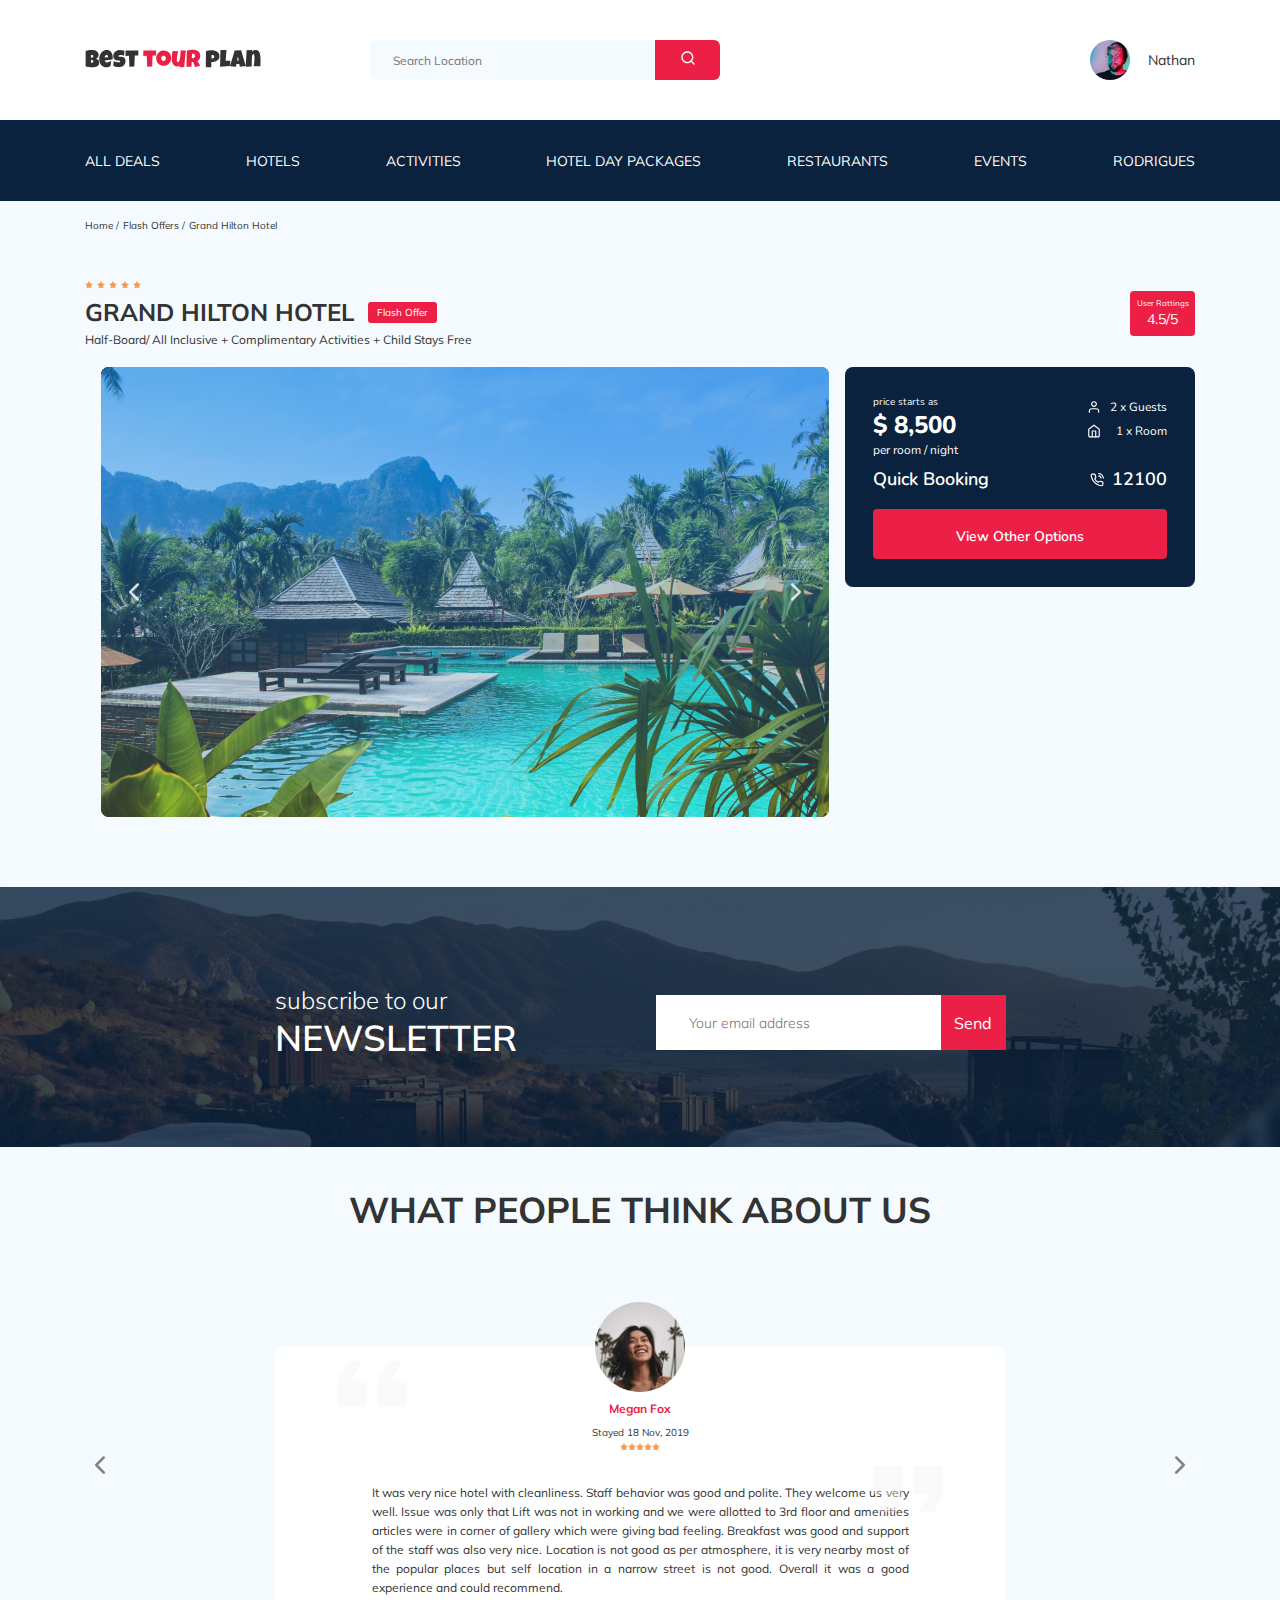
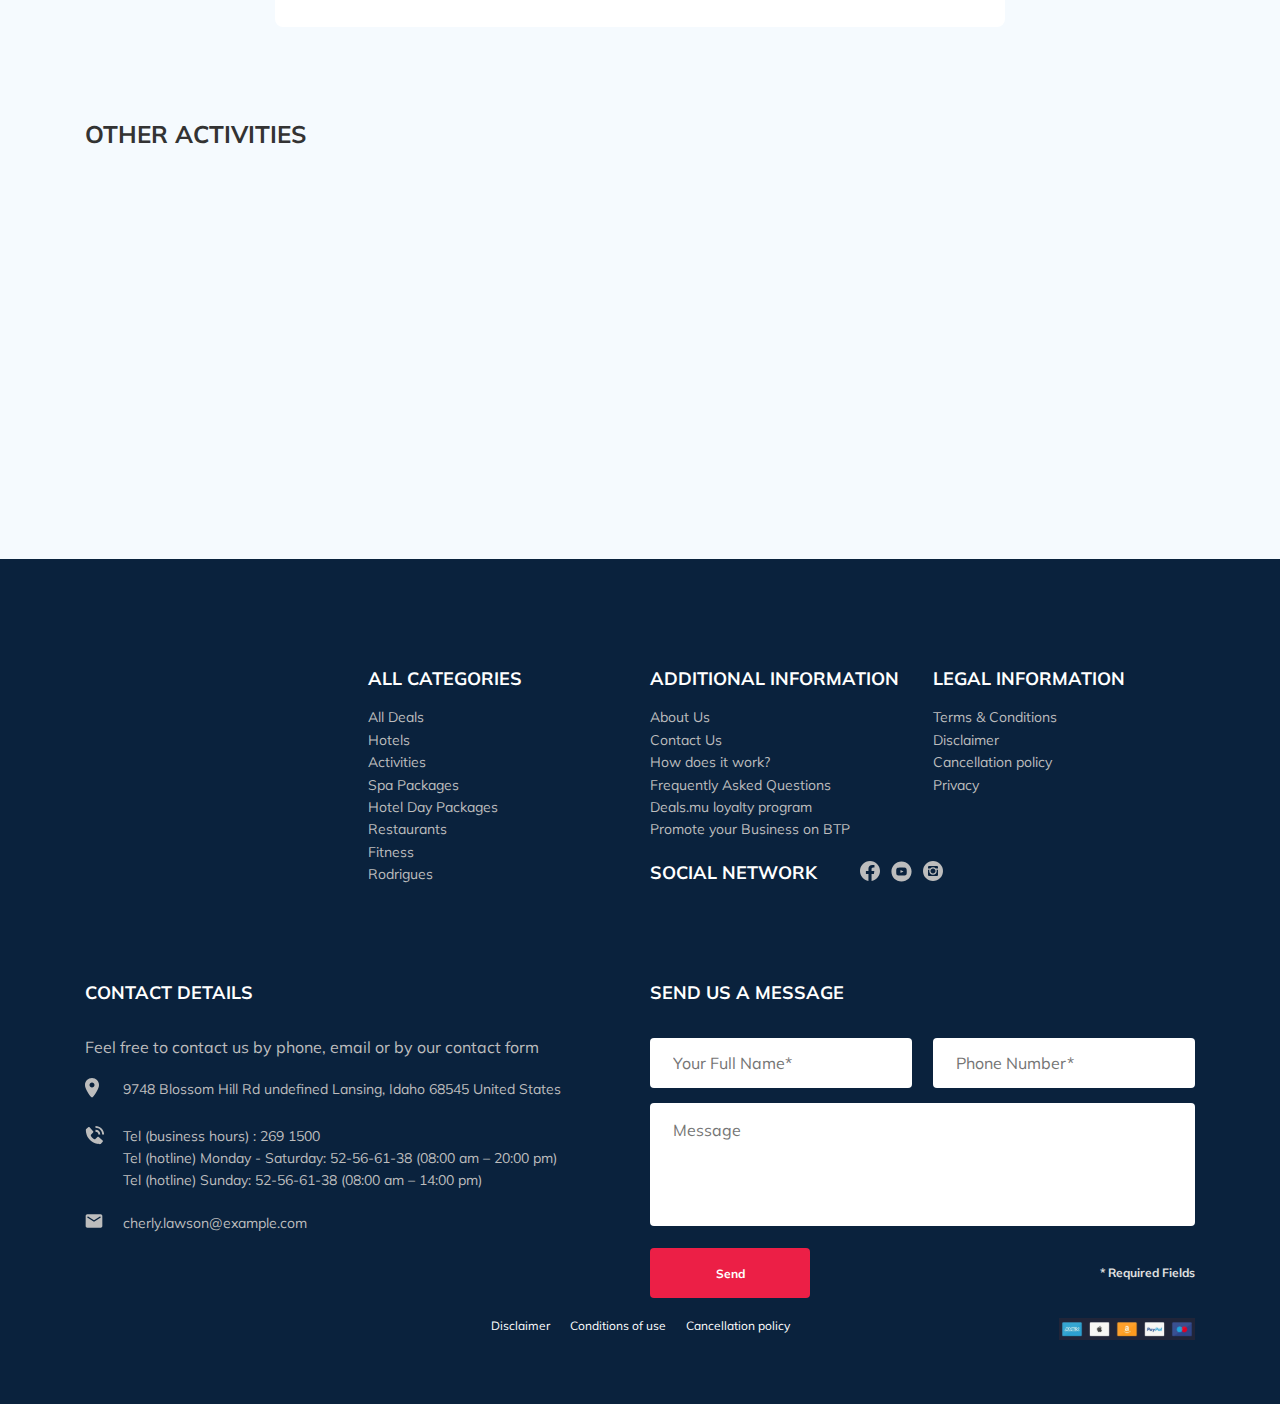
==== commit df298186: "create: animation" ====
--- a/index.html
+++ b/index.html
@@ -17,10 +17,12 @@
       rel="stylesheet"
     />
     <!-- /Google Fonts -->
+    <!-- Normalize -->
     <link rel="stylesheet" href="css/normalize.css" />
     <!-- Swiperjs -->
     <link rel="stylesheet" href="css/swiper-bundle.min.css" />
-    <!-- /Swiperjs -->
+    <!-- Aos plugin -->
+    <link rel="stylesheet" href="css/aos.css" />
     <link rel="stylesheet" href="css/style.css" />
   </head>
   <body>
@@ -323,25 +325,25 @@
       <div class="container">
         <h2 class="activities__title">Other Activities</h2>
         <div class="activities-wrapper">
-          <div class="card activities__card">
+          <div class="card activities__card" data-aos="zoom-out-up" data-aos-delay="200" data-aos-duration="2000">
             <img src="img/activity-1.jpg" alt="The curious corner of chamarel" class="card__image" />
             <h3 class="card__title">The curious corner of chamarel</h3>
             <button class="card__button">Book Now</button>
           </div>
           <!-- /.card -->
-          <div class="card activities__card">
+          <div class="card activities__card" data-aos="zoom-out-up" data-aos-delay="300" data-aos-duration="2000">
             <img src="img/activity-2.jpg" alt="Gymkhana club golf course" class="card__image" />
             <h3 class="card__title">Gymkhana club golf course</h3>
             <button class="card__button">Book Now</button>
           </div>
           <!-- /.card -->
-          <div class="card activities__card">
+          <div class="card activities__card" data-aos="zoom-out-up" data-aos-delay="400" data-aos-duration="2000">
             <img src="img/activity-3.jpg" alt="Tamarind falls hiking trip - full day" class="card__image" />
             <h3 class="card__title">Tamarind falls hiking trip - full day</h3>
             <button class="card__button">Book Now</button>
           </div>
           <!-- /.card -->
-          <div class="card activities__card">
+          <div class="card activities__card" data-aos="zoom-out-up" data-aos-delay="500" data-aos-duration="2000">
             <img src="img/activity-4.jpg" alt="The blue marine discovery quest" class="card__image" />
             <h3 class="card__title">The blue marine discovery quest</h3>
             <button class="card__button">Book Now</button>
@@ -356,7 +358,14 @@
     <footer class="footer">
       <div class="container">
         <div class="footer-wrapper">
-          <img src="img/vertical-logo.svg" alt="Logo: Best Tour Plan" class="logo footer__logo" />
+          <img
+            src="img/vertical-logo.svg"
+            alt="Logo: Best Tour Plan"
+            class="logo footer__logo"
+            data-aos="zoom-out"
+            data-aos-delay="320"
+            data-aos-duration="2000"
+          />
           <div class="footer__list footer__categories">
             <h3 class="footer__title">ALL CATEGORIES</h3>
             <ul class="footer__ul">
@@ -555,6 +564,8 @@
     <script src="js/jquery.validate.min.js"></script>
     <!-- jQuery Mask Plugin (https://igorescobar.github.io/jQuery-Mask-Plugin/) -->
     <script src="js/jquery.mask.min.js"></script>
+    <!-- Aos plugin (https://michalsnik.github.io/aos/) -->
+    <script src="js/aos.js"></script>
     <script src="js/main.js"></script>
   </body>
 </html>
--- a/css/style.css
+++ b/css/style.css
@@ -466,6 +466,36 @@
 
 .logo {
   width: 177px;
+}
+
+/* Анимация */
+.logo__image {
+  -webkit-animation-name: logo__image;
+          animation-name: logo__image;
+  -webkit-animation-duration: 3s;
+          animation-duration: 3s;
+  -webkit-animation-iteration-count: 1;
+          animation-iteration-count: 1;
+  -webkit-animation-timing-function: ease-in-out;
+          animation-timing-function: ease-in-out;
+}
+
+@-webkit-keyframes logo__image {
+  0% {
+    opacity: 0;
+  }
+  100% {
+    opacity: 1;
+  }
+}
+
+@keyframes logo__image {
+  0% {
+    opacity: 0;
+  }
+  100% {
+    opacity: 1;
+  }
 }
 
 .search {
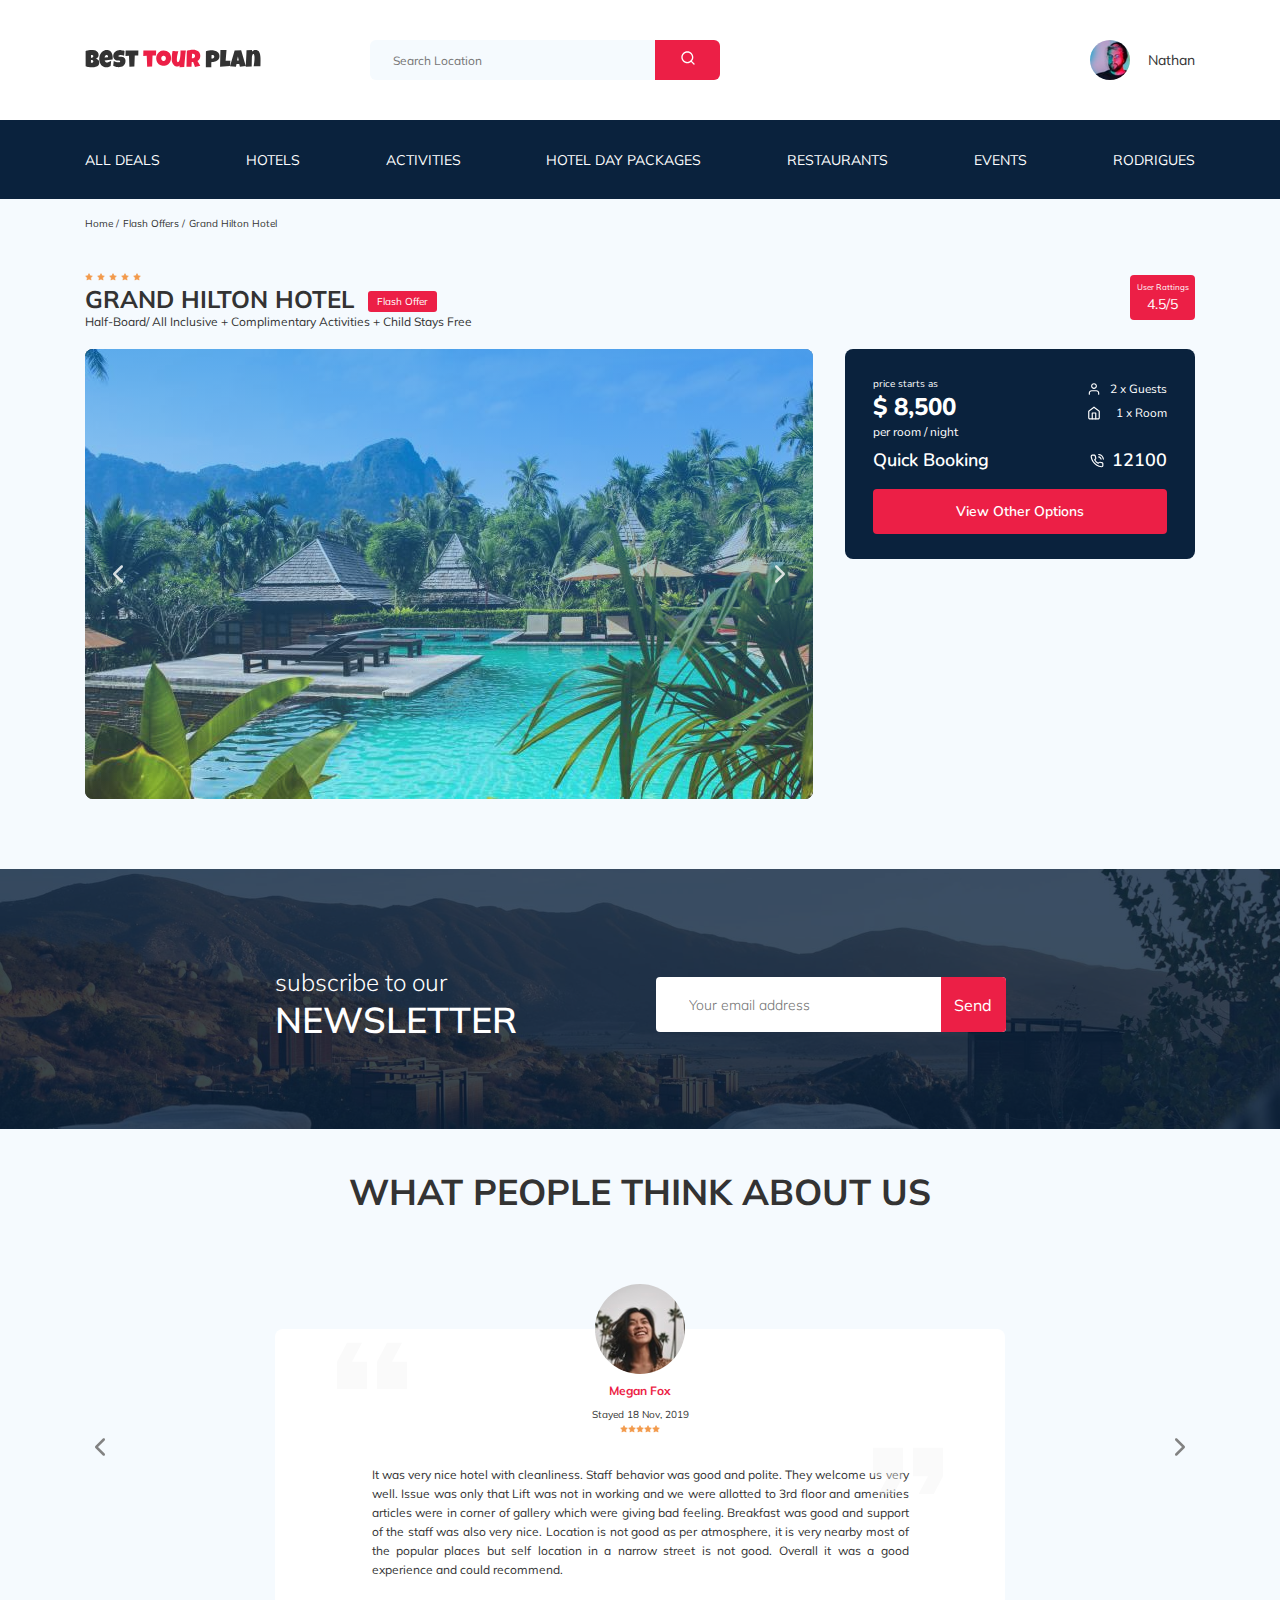
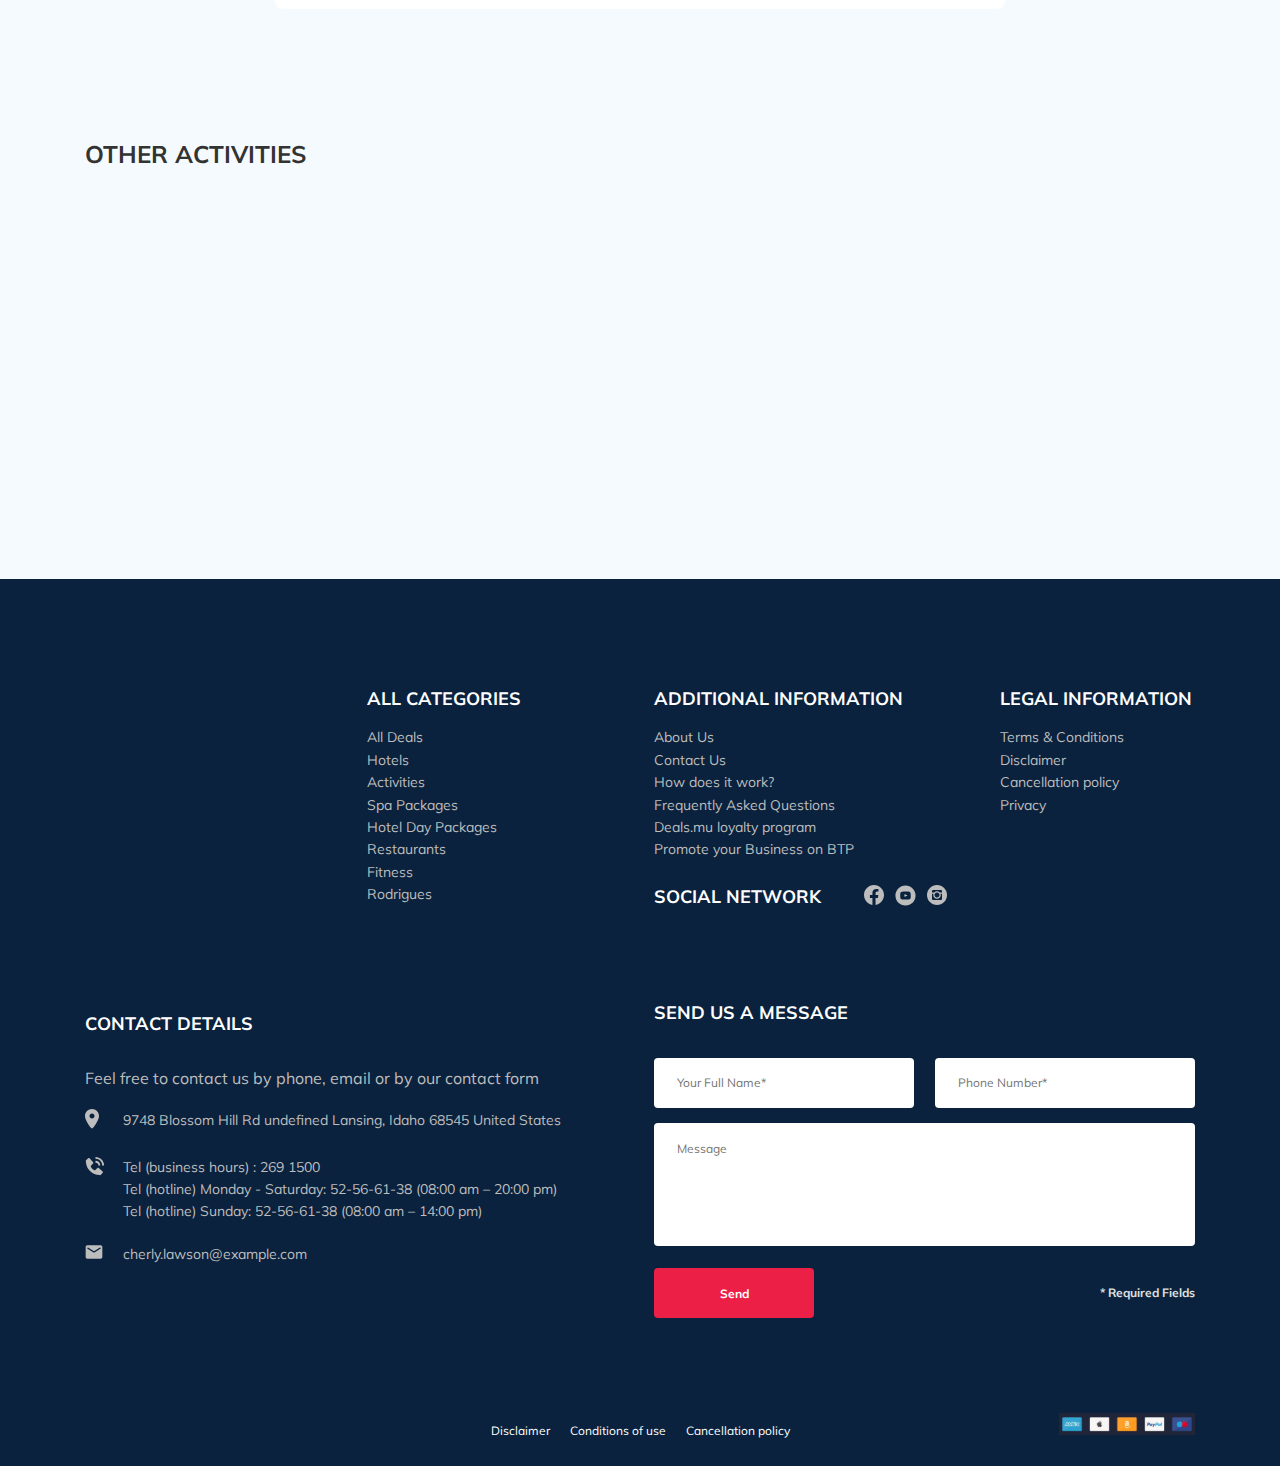
==== commit cd86e9a9: "create: various fixes" ====
--- a/index.html
+++ b/index.html
@@ -16,9 +16,10 @@
       href="https://fonts.googleapis.com/css2?family=Mulish:wght@400;700&family=Nunito:wght@400;600;800&display=swap"
       rel="stylesheet"
     />
+    <!-- rel="preload" as="font" -->
     <!-- /Google Fonts -->
     <!-- Normalize -->
-    <link rel="stylesheet" href="css/normalize.css" />
+    <!-- <link rel="stylesheet" href="css/normalize.css" /> -->
     <!-- Swiperjs -->
     <link rel="stylesheet" href="css/swiper-bundle.min.css" />
     <!-- Aos plugin -->
@@ -325,28 +326,48 @@
       <div class="container">
         <h2 class="activities__title">Other Activities</h2>
         <div class="activities-wrapper">
-          <div class="card activities__card" data-aos="zoom-out-up" data-aos-delay="200" data-aos-duration="2000">
+          <div
+            class="card activities__card activities__card-1"
+            data-aos="zoom-out-up"
+            data-aos-delay="200"
+            data-aos-duration="2000"
+          >
             <img src="img/activity-1.jpg" alt="The curious corner of chamarel" class="card__image" />
             <h3 class="card__title">The curious corner of chamarel</h3>
-            <button class="card__button">Book Now</button>
+            <button data-toggle="modal" data-href="#booking-modal" class="card__button">Book Now</button>
           </div>
           <!-- /.card -->
-          <div class="card activities__card" data-aos="zoom-out-up" data-aos-delay="300" data-aos-duration="2000">
+          <div
+            class="card activities__card activities__card-2"
+            data-aos="zoom-out-up"
+            data-aos-delay="300"
+            data-aos-duration="2000"
+          >
             <img src="img/activity-2.jpg" alt="Gymkhana club golf course" class="card__image" />
             <h3 class="card__title">Gymkhana club golf course</h3>
-            <button class="card__button">Book Now</button>
+            <button data-toggle="modal" data-href="#booking-modal" class="card__button">Book Now</button>
           </div>
           <!-- /.card -->
-          <div class="card activities__card" data-aos="zoom-out-up" data-aos-delay="400" data-aos-duration="2000">
+          <div
+            class="card activities__card activities__card-3"
+            data-aos="zoom-out-up"
+            data-aos-delay="400"
+            data-aos-duration="2000"
+          >
             <img src="img/activity-3.jpg" alt="Tamarind falls hiking trip - full day" class="card__image" />
             <h3 class="card__title">Tamarind falls hiking trip - full day</h3>
-            <button class="card__button">Book Now</button>
+            <button data-toggle="modal" data-href="#booking-modal" class="card__button">Book Now</button>
           </div>
           <!-- /.card -->
-          <div class="card activities__card" data-aos="zoom-out-up" data-aos-delay="500" data-aos-duration="2000">
+          <div
+            class="card activities__card activities__card-4"
+            data-aos="zoom-out-up"
+            data-aos-delay="500"
+            data-aos-duration="2000"
+          >
             <img src="img/activity-4.jpg" alt="The blue marine discovery quest" class="card__image" />
             <h3 class="card__title">The blue marine discovery quest</h3>
-            <button class="card__button">Book Now</button>
+            <button data-toggle="modal" data-href="#booking-modal" class="card__button">Book Now</button>
           </div>
           <!-- /.card -->
         </div>
@@ -409,17 +430,19 @@
           </div>
           <!-- /.footer__social-network -->
           <div class="footer__list footer__legal">
-            <h3 class="footer__title">LEGAL INFORMATION</h3>
-            <ul class="footer__ul">
-              <li class="footer__item"><a href="#" class="footer__link">Terms & Conditions</a></li>
-              <li class="footer__item"><a href="#" class="footer__link">Disclaimer</a></li>
-              <li class="footer__item"><a href="#" class="footer__link">Cancellation policy</a></li>
-              <li class="footer__item"><a href="#" class="footer__link">Privacy</a></li>
-            </ul>
+            <div class="footer__legal-wrapper">
+              <h3 class="footer__title">LEGAL INFORMATION</h3>
+              <ul class="footer__ul">
+                <li class="footer__item"><a href="#" class="footer__link">Terms & Conditions</a></li>
+                <li class="footer__item"><a href="#" class="footer__link">Disclaimer</a></li>
+                <li class="footer__item"><a href="#" class="footer__link">Cancellation policy</a></li>
+                <li class="footer__item"><a href="#" class="footer__link">Privacy</a></li>
+              </ul>
+            </div>
           </div>
           <!-- /.footer__list -->
           <div class="footer__contact-details">
-            <h3 class="footer__title footer__title--mb-3">Contact Details</h3>
+            <h3 class="footer__title footer__title--mb-3 footer__title--mt-1">Contact Details</h3>
             <p class="footer__text">Feel free to contact us by phone, email or by our contact form</p>
             <ul class="footer__ul">
               <li class="footer__item footer__item--mb-2">
@@ -432,15 +455,27 @@
                 <div class="footer__icon-wrapper">
                   <img class="footer__icon" src="img/phone-call-2.svg" alt="Icon: phone call" />
                 </div>
-                Tel (business hours) : 269 1500 <br />
-                Tel (hotline) Monday - Saturday: 52-56-61-38 (08:00 am – 20:00 pm) <br />
-                Tel (hotline) Sunday: 52-56-61-38 (08:00 am – 14:00 pm)
+                <ul class="footer__ul">
+                  <li><a href="tel:2691500" class="footer__link">Tel (business hours) : 269 1500</a></li>
+                  <li>
+                    <a href="tel:52566138" class="footer__link"
+                      >Tel (hotline) Monday - Saturday: 52-56-61-38 (08:00 am – 20:00 pm)</a
+                    >
+                  </li>
+                  <li>
+                    <a href="tel:52566138" class="footer__link"
+                      >Tel (hotline) Sunday: 52-56-61-38 (08:00 am – 14:00 pm)</a
+                    >
+                  </li>
+                </ul>
               </li>
               <li class="footer__item footer__item--mb-2">
                 <div class="footer__icon-wrapper">
                   <img class="footer__icon" src="img/email.svg" alt="Icon: email" />
                 </div>
-                cherly.lawson@example.com
+                <ul class="footer__ul">
+                  <li><a href="mailto:cherly.lawson@example.com" class="footer__link">cherly.lawson@example.com</a></li>
+                </ul>
               </li>
             </ul>
           </div>
@@ -471,9 +506,8 @@
                   data-mask-selectonfocus="true"
                 />
               </div>
-
-              <textarea class="message footer__message" placeholder="Message" name="message"></textarea>
-              <button class="button footer__button" type="submit">Send</button>
+              <textarea class="textarea message footer__message" placeholder="Message" name="message"></textarea>
+              <button class="button button--160-50 footer__button" type="submit">Send</button>
               <span class="footer__info">* Required Fields</span>
             </form>
           </div>
@@ -526,8 +560,8 @@
             data-mask-selectonfocus="true"
           />
           <input type="email" class="input modal__input" placeholder="Your Email*" name="email" required />
-          <textarea class="message modal__message" placeholder="Message" name="message"></textarea>
-          <button class="button modal__button" type="submit">Send</button>
+          <textarea class="textarea message modal__message" placeholder="Message" name="message"></textarea>
+          <button class="button button--160-50 modal__button" type="submit">Send</button>
           <span class="modal__info">* Required Fields</span>
         </form>
       </div>
@@ -547,7 +581,7 @@
           <input type="text" class="input modal__input" placeholder="Your Full Name*" name="name" required />
           <input type="text" class="input modal__input" placeholder="Phone Number*" name="phone" required />
           <input type="text" class="input modal__input" placeholder="Email*" name="email" required />
-          <textarea class="message modal__message" placeholder="Message" name="message"></textarea>
+          <textarea class="textarea message modal__message" placeholder="Message" name="message"></textarea>
           <button class="button modal__button" type="submit">Send</button>
           <span class="modal__info">* Required Fields</span>
         </form>
--- a/css/style.css
+++ b/css/style.css
@@ -1,2095 +1,2 @@
-@charset "UTF-8";
-* {
-  -webkit-box-sizing: border-box;
-          box-sizing: border-box;
-}
-
-body {
-  font-family: 'Mulish', sans-serif;
-  background-color: #F5FAFE;
-  color: #333333;
-}
-
-.container {
-  max-width: 1110px;
-  margin: auto;
-}
-
-img {
-  max-width: 100%;
-}
-
-.booking {
-  font-family: 'Nunito', sans-serif;
-}
-
-.input {
-  height: 50px;
-  padding: 0 23px;
-  border-radius: 4px;
-  border: none;
-  background-color: #fff;
-}
-
-.message {
-  padding: 18px 23px;
-  border-radius: 4px;
-  border: none;
-  background-color: #fff;
-  resize: none;
-}
-
-.button {
-  width: 160px;
-  height: 50px;
-  padding: 18px;
-  border-radius: 4px;
-  border: none;
-  cursor: pointer;
-  font-size: 12px;
-  font-weight: 700;
-  line-height: 15px;
-  color: #fff;
-  background-color: #EC1F46;
-}
-
-.invalid {
-  color: #EC1F46;
-}
-
-#emailOnly-error {
-  position: absolute;
-  top: 56px;
-}
-
-/*! normalize.css v8.0.1 | MIT License | github.com/necolas/normalize.css */
-/* Document
-   ========================================================================== */
-/**
- * 1. Correct the line height in all browsers.
- * 2. Prevent adjustments of font size after orientation changes in iOS.
- */
-html {
-  line-height: 1.15;
-  /* 1 */
-  -webkit-text-size-adjust: 100%;
-  /* 2 */
-}
-
-/* Sections
-   ========================================================================== */
-/**
- * Remove the margin in all browsers.
- */
-body {
-  margin: 0;
-}
-
-/**
- * Render the `main` element consistently in IE.
- */
-main {
-  display: block;
-}
-
-/**
- * Correct the font size and margin on `h1` elements within `section` and
- * `article` contexts in Chrome, Firefox, and Safari.
- */
-h1 {
-  font-size: 2em;
-  margin: 0.67em 0;
-}
-
-/* Grouping content
-   ========================================================================== */
-/**
- * 1. Add the correct box sizing in Firefox.
- * 2. Show the overflow in Edge and IE.
- */
-hr {
-  -webkit-box-sizing: content-box;
-          box-sizing: content-box;
-  /* 1 */
-  height: 0;
-  /* 1 */
-  overflow: visible;
-  /* 2 */
-}
-
-/**
- * 1. Correct the inheritance and scaling of font size in all browsers.
- * 2. Correct the odd `em` font sizing in all browsers.
- */
-pre {
-  font-family: monospace, monospace;
-  /* 1 */
-  font-size: 1em;
-  /* 2 */
-}
-
-/* Text-level semantics
-   ========================================================================== */
-/**
- * Remove the gray background on active links in IE 10.
- */
-a {
-  background-color: transparent;
-}
-
-/**
- * 1. Remove the bottom border in Chrome 57-
- * 2. Add the correct text decoration in Chrome, Edge, IE, Opera, and Safari.
- */
-abbr[title] {
-  border-bottom: none;
-  /* 1 */
-  text-decoration: underline;
-  /* 2 */
-  -webkit-text-decoration: underline dotted;
-          text-decoration: underline dotted;
-  /* 2 */
-}
-
-/**
- * Add the correct font weight in Chrome, Edge, and Safari.
- */
-b,
-strong {
-  font-weight: bolder;
-}
-
-/**
- * 1. Correct the inheritance and scaling of font size in all browsers.
- * 2. Correct the odd `em` font sizing in all browsers.
- */
-code,
-kbd,
-samp {
-  font-family: monospace, monospace;
-  /* 1 */
-  font-size: 1em;
-  /* 2 */
-}
-
-/**
- * Add the correct font size in all browsers.
- */
-small {
-  font-size: 80%;
-}
-
-/**
- * Prevent `sub` and `sup` elements from affecting the line height in
- * all browsers.
- */
-sub,
-sup {
-  font-size: 75%;
-  line-height: 0;
-  position: relative;
-  vertical-align: baseline;
-}
-
-sub {
-  bottom: -0.25em;
-}
-
-sup {
-  top: -0.5em;
-}
-
-/* Embedded content
-   ========================================================================== */
-/**
- * Remove the border on images inside links in IE 10.
- */
-img {
-  border-style: none;
-}
-
-/* Forms
-   ========================================================================== */
-/**
- * 1. Change the font styles in all browsers.
- * 2. Remove the margin in Firefox and Safari.
- */
-button,
-input,
-optgroup,
-select,
-textarea {
-  font-family: inherit;
-  /* 1 */
-  font-size: 100%;
-  /* 1 */
-  line-height: 1.15;
-  /* 1 */
-  margin: 0;
-  /* 2 */
-}
-
-/**
- * Show the overflow in IE.
- * 1. Show the overflow in Edge.
- */
-button,
-input {
-  /* 1 */
-  overflow: visible;
-}
-
-/**
- * Remove the inheritance of text transform in Edge, Firefox, and IE.
- * 1. Remove the inheritance of text transform in Firefox.
- */
-button,
-select {
-  /* 1 */
-  text-transform: none;
-}
-
-/**
- * Correct the inability to style clickable types in iOS and Safari.
- */
-button,
-[type="button"],
-[type="reset"],
-[type="submit"] {
-  -webkit-appearance: button;
-}
-
-/**
- * Remove the inner border and padding in Firefox.
- */
-button::-moz-focus-inner,
-[type="button"]::-moz-focus-inner,
-[type="reset"]::-moz-focus-inner,
-[type="submit"]::-moz-focus-inner {
-  border-style: none;
-  padding: 0;
-}
-
-/**
- * Restore the focus styles unset by the previous rule.
- */
-button:-moz-focusring,
-[type="button"]:-moz-focusring,
-[type="reset"]:-moz-focusring,
-[type="submit"]:-moz-focusring {
-  outline: 1px dotted ButtonText;
-}
-
-/**
- * Correct the padding in Firefox.
- */
-fieldset {
-  padding: 0.35em 0.75em 0.625em;
-}
-
-/**
- * 1. Correct the text wrapping in Edge and IE.
- * 2. Correct the color inheritance from `fieldset` elements in IE.
- * 3. Remove the padding so developers are not caught out when they zero out
- *    `fieldset` elements in all browsers.
- */
-legend {
-  -webkit-box-sizing: border-box;
-          box-sizing: border-box;
-  /* 1 */
-  color: inherit;
-  /* 2 */
-  display: table;
-  /* 1 */
-  max-width: 100%;
-  /* 1 */
-  padding: 0;
-  /* 3 */
-  white-space: normal;
-  /* 1 */
-}
-
-/**
- * Add the correct vertical alignment in Chrome, Firefox, and Opera.
- */
-progress {
-  vertical-align: baseline;
-}
-
-/**
- * Remove the default vertical scrollbar in IE 10+.
- */
-textarea {
-  overflow: auto;
-}
-
-/**
- * 1. Add the correct box sizing in IE 10.
- * 2. Remove the padding in IE 10.
- */
-[type="checkbox"],
-[type="radio"] {
-  -webkit-box-sizing: border-box;
-          box-sizing: border-box;
-  /* 1 */
-  padding: 0;
-  /* 2 */
-}
-
-/**
- * Correct the cursor style of increment and decrement buttons in Chrome.
- */
-[type="number"]::-webkit-inner-spin-button,
-[type="number"]::-webkit-outer-spin-button {
-  height: auto;
-}
-
-/**
- * 1. Correct the odd appearance in Chrome and Safari.
- * 2. Correct the outline style in Safari.
- */
-[type="search"] {
-  -webkit-appearance: textfield;
-  /* 1 */
-  outline-offset: -2px;
-  /* 2 */
-}
-
-/**
- * Remove the inner padding in Chrome and Safari on macOS.
- */
-[type="search"]::-webkit-search-decoration {
-  -webkit-appearance: none;
-}
-
-/**
- * 1. Correct the inability to style clickable types in iOS and Safari.
- * 2. Change font properties to `inherit` in Safari.
- */
-::-webkit-file-upload-button {
-  -webkit-appearance: button;
-  /* 1 */
-  font: inherit;
-  /* 2 */
-}
-
-/* Interactive
-   ========================================================================== */
-/*
- * Add the correct display in Edge, IE 10+, and Firefox.
- */
-details {
-  display: block;
-}
-
-/*
- * Add the correct display in all browsers.
- */
-summary {
-  display: list-item;
-}
-
-/* Misc
-   ========================================================================== */
-/**
- * Add the correct display in IE 10+.
- */
-template {
-  display: none;
-}
-
-/**
- * Add the correct display in IE 10.
- */
-[hidden] {
-  display: none;
-}
-
-.navbar {
-  background-color: #fff;
-}
-
-.navbar-top {
-  display: -webkit-box;
-  display: -ms-flexbox;
-  display: flex;
-  -webkit-box-align: center;
-      -ms-flex-align: center;
-          align-items: center;
-  -webkit-box-pack: justify;
-      -ms-flex-pack: justify;
-          justify-content: space-between;
-  padding-top: 40px;
-  padding-bottom: 40px;
-}
-
-.navbar-top__menu-button {
-  display: none;
-}
-
-.navbar__search {
-  margin-right: auto;
-  margin-left: 108px;
-}
-
-.navbar-bottom {
-  background-color: #0A223D;
-}
-
-.navbar-menu {
-  list-style-type: none;
-  margin: 0;
-  padding: 31px 0;
-  display: -webkit-box;
-  display: -ms-flexbox;
-  display: flex;
-  -webkit-box-align: center;
-      -ms-flex-align: center;
-          align-items: center;
-  -webkit-box-pack: justify;
-      -ms-flex-pack: justify;
-          justify-content: space-between;
-  color: #fff;
-}
-
-.navbar-menu__link {
-  color: inherit;
-  text-decoration: none;
-  text-transform: uppercase;
-  font-size: 14px;
-  line-height: 18px;
-}
-
-.navbar-menu__item--mobile--visible {
-  display: none;
-}
-
-.logo {
-  width: 177px;
-}
-
-/* Анимация */
-.logo__image {
-  -webkit-animation-name: logo__image;
-          animation-name: logo__image;
-  -webkit-animation-duration: 3s;
-          animation-duration: 3s;
-  -webkit-animation-iteration-count: 1;
-          animation-iteration-count: 1;
-  -webkit-animation-timing-function: ease-in-out;
-          animation-timing-function: ease-in-out;
-}
-
-@-webkit-keyframes logo__image {
-  0% {
-    opacity: 0;
-  }
-  100% {
-    opacity: 1;
-  }
-}
-
-@keyframes logo__image {
-  0% {
-    opacity: 0;
-  }
-  100% {
-    opacity: 1;
-  }
-}
-
-.search {
-  display: -webkit-box;
-  display: -ms-flexbox;
-  display: flex;
-  position: relative;
-  overflow: hidden;
-  border-radius: 6px;
-  height: 40px;
-}
-
-.search__input {
-  width: 350px;
-  height: 100%;
-  padding-left: 23px;
-  padding-right: 75px;
-  background-color: #F5FAFE;
-  border: none;
-  font-size: 12px;
-  line-height: 15px;
-  color: #333333;
-}
-
-.search__button {
-  position: absolute;
-  top: 0;
-  right: 0;
-  width: 65px;
-  height: 100%;
-  border: none;
-  background-color: #EC1F46;
-}
-
-.user {
-  display: -webkit-box;
-  display: -ms-flexbox;
-  display: flex;
-  -webkit-box-align: center;
-      -ms-flex-align: center;
-          align-items: center;
-  text-decoration: none;
-}
-
-.user__avatar {
-  width: 40px;
-  height: 40px;
-  border-radius: 50%;
-  -o-object-fit: cover;
-     object-fit: cover;
-}
-
-.user__name {
-  margin-left: 18px;
-  font-size: 14px;
-  line-height: 18px;
-  color: #333333;
-}
-
-.breadcrumb-list {
-  display: -webkit-box;
-  display: -ms-flexbox;
-  display: flex;
-  -webkit-box-align: center;
-      -ms-flex-align: center;
-          align-items: center;
-  padding: 18px 0;
-  margin: 0;
-  list-style: none;
-}
-
-.breadcrumb-list__item {
-  font-size: 10px;
-  line-height: 13px;
-}
-
-.breadcrumb-list__item:not(:last-child)::after {
-  content: '/';
-  margin-right: 4px;
-}
-
-.breadcrumb-list__link {
-  text-decoration: none;
-  color: inherit;
-}
-
-.hotel {
-  padding-top: 24px;
-  /* Слайдер Swiperjs */
-}
-
-.hotel-info {
-  display: -webkit-box;
-  display: -ms-flexbox;
-  display: flex;
-  -webkit-box-pack: justify;
-      -ms-flex-pack: justify;
-          justify-content: space-between;
-  -webkit-box-align: center;
-      -ms-flex-align: center;
-          align-items: center;
-  padding-bottom: 15px;
-}
-
-.hotel-info__offer {
-  margin-left: 14px;
-  margin-top: 5px;
-}
-
-.hotel-info__name {
-  margin-top: 5px;
-  margin-bottom: 0;
-}
-
-.hotel-info__description {
-  margin: 5px 0;
-}
-
-.hotel-name {
-  font-size: 24px;
-  line-height: 30px;
-}
-
-.hotel-wrapper {
-  display: -webkit-box;
-  display: -ms-flexbox;
-  display: flex;
-  -ms-flex-wrap: wrap;
-      flex-wrap: wrap;
-  -webkit-box-align: center;
-      -ms-flex-align: center;
-          align-items: center;
-}
-
-.hotel-description {
-  font-size: 12px;
-  line-height: 15px;
-}
-
-.hotel-grid {
-  display: -webkit-box;
-  display: -ms-flexbox;
-  display: flex;
-  -webkit-box-pack: justify;
-      -ms-flex-pack: justify;
-          justify-content: space-between;
-  padding-bottom: 70px;
-}
-
-.hotel-right {
-  display: -webkit-box;
-  display: -ms-flexbox;
-  display: flex;
-  -webkit-box-orient: vertical;
-  -webkit-box-direction: normal;
-      -ms-flex-direction: column;
-          flex-direction: column;
-  -webkit-box-pack: justify;
-      -ms-flex-pack: justify;
-          justify-content: space-between;
-}
-
-.hotel-slider {
-  width: 728px;
-  height: 450px;
-}
-
-.hotel-slider__item {
-  position: relative;
-  width: 100%;
-  height: 100%;
-  border-radius: 8px;
-  overflow: hidden;
-  /* Градиент (тонирование изображения) */
-}
-
-.hotel-slider__item:after {
-  content: '';
-  position: absolute;
-  width: 100%;
-  height: 100%;
-  top: 0;
-  bottom: 0;
-  left: 0;
-  right: 0;
-  background: -webkit-gradient(linear, left top, left bottom, from(rgba(0, 122, 223, 0.6)), to(rgba(255, 255, 255, 0.16)));
-  background: linear-gradient(180deg, rgba(0, 122, 223, 0.6) 0%, rgba(255, 255, 255, 0.16) 100%);
-  z-index: 10;
-}
-
-.hotel-slider__button {
-  position: absolute;
-  top: 50%;
-  -webkit-transform: translateY(-50%);
-          transform: translateY(-50%);
-  z-index: 99;
-  width: 30px;
-  height: 30px;
-  border: none;
-  cursor: pointer;
-  background-repeat: no-repeat;
-  background-position: center;
-  background-size: 10px;
-  background-color: transparent;
-}
-
-.hotel-slider__button--next {
-  right: 18px;
-  background-image: url(../img/arrow-next.svg);
-}
-
-.hotel-slider__button--prev {
-  left: 18px;
-  background-image: url(../img/arrow-prev.svg);
-}
-
-.stars {
-  -ms-flex-preferred-size: 100%;
-      flex-basis: 100%;
-}
-
-.offer {
-  font-size: 10px;
-  line-height: 13px;
-  padding: 4px 9px;
-  border-radius: 3px;
-  background-color: #EC1F46;
-  color: #fff;
-}
-
-.rating {
-  max-width: 65px;
-  min-height: 45px;
-  border-radius: 4px;
-  text-align: center;
-  background-color: #EC1F46;
-  color: #fff;
-}
-
-.rating__text {
-  font-size: 8px;
-  line-height: 10px;
-}
-
-.rating__counter {
-  font-size: 14px;
-  line-height: 18px;
-}
-
-/* Booking */
-.booking {
-  border-radius: 8px;
-  width: 350px;
-  min-height: 210px;
-  padding: 28px;
-  background-color: #0A223D;
-  color: #fff;
-}
-
-.booking__info {
-  display: -webkit-box;
-  display: -ms-flexbox;
-  display: flex;
-  -webkit-box-pack: justify;
-      -ms-flex-pack: justify;
-          justify-content: space-between;
-  margin-bottom: 9px;
-}
-
-.booking__price {
-  display: -webkit-box;
-  display: -ms-flexbox;
-  display: flex;
-  -webkit-box-orient: vertical;
-  -webkit-box-direction: normal;
-      -ms-flex-direction: column;
-          flex-direction: column;
-}
-
-.booking__start {
-  font-size: 10px;
-  font-weight: normal;
-  line-height: 14px;
-}
-
-.booking__pricetag {
-  font-size: 24px;
-  font-weight: 800;
-  line-height: 33px;
-}
-
-.booking__per-room {
-  font-size: 12px;
-  font-weight: normal;
-  line-height: 16px;
-}
-
-.booking__room {
-  margin-top: 4px;
-}
-
-.booking__text {
-  display: -webkit-box;
-  display: -ms-flexbox;
-  display: flex;
-  -webkit-box-pack: justify;
-      -ms-flex-pack: justify;
-          justify-content: space-between;
-  -webkit-box-align: center;
-      -ms-flex-align: center;
-          align-items: center;
-  margin-bottom: 8px;
-  font-size: 12px;
-  font-weight: normal;
-  line-height: 16px;
-}
-
-.booking__description {
-  margin-left: 9px;
-}
-
-.booking__call-center {
-  display: -webkit-box;
-  display: -ms-flexbox;
-  display: flex;
-  -webkit-box-pack: justify;
-      -ms-flex-pack: justify;
-          justify-content: space-between;
-  -webkit-box-align: center;
-      -ms-flex-align: center;
-          align-items: center;
-  margin-bottom: 17px;
-}
-
-.booking__heading {
-  font-size: 18px;
-  font-weight: 600;
-  line-height: 25px;
-}
-
-.booking__number {
-  display: -webkit-box;
-  display: -ms-flexbox;
-  display: flex;
-  -webkit-box-pack: justify;
-      -ms-flex-pack: justify;
-          justify-content: space-between;
-  -webkit-box-align: center;
-      -ms-flex-align: center;
-          align-items: center;
-  color: inherit;
-  text-decoration: none;
-  font-size: 18px;
-  font-weight: 600;
-  line-height: 25px;
-}
-
-.booking__num {
-  margin-left: 8px;
-}
-
-.booking__button {
-  width: 100%;
-  min-height: 45px;
-  font-size: 14px;
-  font-weight: 600;
-  line-height: 19px;
-  border: none;
-  border-radius: 4px;
-  background-color: #EC1F46;
-  color: #fff;
-  cursor: pointer;
-}
-
-.map {
-  width: 347px;
-  height: 213px;
-  border-radius: 10px;
-  overflow: hidden;
-}
-
-.newsletter {
-  position: relative;
-  padding: 98px 0 87px 0;
-  background-image: url(../img/newsletter-bg.jpg);
-  background-repeat: no-repeat;
-  background-position: center;
-  background-size: cover;
-  /* Градиент (тонирование изображения) */
-}
-
-.newsletter:before {
-  content: '';
-  position: absolute;
-  width: 100%;
-  height: 100%;
-  top: 0;
-  right: 0;
-  bottom: 0;
-  left: 0;
-  background-color: rgba(10, 34, 61, 0.8);
-}
-
-.newsletter-wrapper {
-  position: relative;
-  display: -webkit-box;
-  display: -ms-flexbox;
-  display: flex;
-  -webkit-box-pack: justify;
-      -ms-flex-pack: justify;
-          justify-content: space-between;
-  -webkit-box-align: center;
-      -ms-flex-align: center;
-          align-items: center;
-  margin: auto;
-  max-width: 731px;
-}
-
-.newsletter-title {
-  color: #fff;
-  font-size: 24px;
-  font-weight: 300;
-  line-height: 30px;
-}
-
-.newsletter-title__strong {
-  display: block;
-  font-size: 36px;
-  font-weight: 600;
-  line-height: 45px;
-  text-transform: uppercase;
-}
-
-.newsletter__title {
-  margin: 0 8px 0 0;
-}
-
-.subscribe {
-  position: relative;
-  min-width: 350px;
-  height: 55px;
-  border-radius: 4px;
-}
-
-.subscribe__input {
-  position: absolute;
-  width: 100%;
-  height: 100%;
-  padding-left: 33px;
-  padding-right: 75px;
-  border: none;
-  font-size: 14px;
-  font-weight: 300;
-  line-height: 18;
-}
-
-.subscribe__button {
-  position: absolute;
-  width: 65px;
-  height: 100%;
-  right: 0;
-  top: 0;
-  border: none;
-  overflow: hidden;
-  cursor: pointer;
-  background-color: #EC1F46;
-  color: #fff;
-}
-
-.reviews {
-  padding: 40px 0 32px 0;
-}
-
-.reviews__title {
-  font-size: 36px;
-  font-weight: 700;
-  line-height: 45px;
-  text-align: center;
-  text-transform: uppercase;
-  margin-bottom: 70px;
-  margin-top: 0;
-}
-
-.reviews-slider__item {
-  position: relative;
-  display: -webkit-box;
-  display: -ms-flexbox;
-  display: flex;
-  -webkit-box-orient: vertical;
-  -webkit-box-direction: normal;
-      -ms-flex-direction: column;
-          flex-direction: column;
-  -webkit-box-align: center;
-      -ms-flex-align: center;
-          align-items: center;
-  max-width: 730px;
-  margin: 45px auto 0;
-  background-color: #fff;
-  border-radius: 8px;
-  padding: 0 62px 30px;
-}
-
-.reviews-slider__item:before {
-  content: '';
-  position: absolute;
-  left: 62px;
-  top: 13px;
-  width: 70px;
-  height: 47px;
-  background-image: url(../img/quote-left.svg);
-  background-repeat: no-repeat;
-}
-
-.reviews-slider__item:after {
-  content: '';
-  position: absolute;
-  right: 62px;
-  top: 118px;
-  width: 70px;
-  height: 47px;
-  background-image: url(../img/quote-right.svg);
-  background-repeat: no-repeat;
-}
-
-.reviews-slider__button {
-  position: absolute;
-  top: 50%;
-  -webkit-transform: translateY(-50%);
-          transform: translateY(-50%);
-  width: 30px;
-  height: 30px;
-  background-repeat: no-repeat;
-  background-size: 10px;
-  background-position: center;
-  border: none;
-  background-color: transparent;
-  cursor: pointer;
-  z-index: 99;
-}
-
-.reviews-slider__button--prev {
-  background-image: url(../img/arrow-prev-secondary.svg);
-  left: 0;
-}
-
-.reviews-slider__button--next {
-  background-image: url(../img/arrow-next-secondary.svg);
-  right: 0;
-}
-
-.reviews-slider__profile {
-  display: -webkit-box;
-  display: -ms-flexbox;
-  display: flex;
-  -webkit-box-orient: vertical;
-  -webkit-box-direction: normal;
-      -ms-flex-direction: column;
-          flex-direction: column;
-  -webkit-box-align: center;
-      -ms-flex-align: center;
-          align-items: center;
-  margin-top: -45px;
-  margin-bottom: 32px;
-}
-
-.reviews-slider__avatar {
-  width: 90px;
-  height: 90px;
-  border-radius: 50%;
-  -o-object-fit: cover;
-     object-fit: cover;
-  margin-bottom: 9px;
-}
-
-.reviews-slider__username {
-  font-size: 12px;
-  font-weight: 700;
-  line-height: 15px;
-  color: #EC1F46;
-  margin-top: 0;
-  margin-bottom: 10px;
-}
-
-.reviews-slider__date {
-  font-size: 10px;
-  font-weight: 400;
-  line-height: 13px;
-  margin-bottom: 4px;
-}
-
-.reviews-slider__rating {
-  display: -webkit-box;
-  display: -ms-flexbox;
-  display: flex;
-  -webkit-box-align: center;
-      -ms-flex-align: center;
-          align-items: center;
-}
-
-.reviews-slider__text {
-  max-width: 537px;
-  font-size: 12px;
-  font-weight: 400;
-  line-height: 19px;
-  text-align: justify;
-  margin: 0 auto;
-}
-
-.activities {
-  padding: 60px 0 98px 0;
-}
-
-.activities__title {
-  margin: 0 0 57px 0;
-  font-size: 24px;
-  font-weight: 700;
-  line-height: 30px;
-  text-transform: uppercase;
-}
-
-.activities-wrapper {
-  display: -webkit-box;
-  display: -ms-flexbox;
-  display: flex;
-  -webkit-box-pack: justify;
-      -ms-flex-pack: justify;
-          justify-content: space-between;
-}
-
-.card {
-  display: -webkit-box;
-  display: -ms-flexbox;
-  display: flex;
-  -webkit-box-orient: vertical;
-  -webkit-box-direction: normal;
-      -ms-flex-direction: column;
-          flex-direction: column;
-  -webkit-box-align: start;
-      -ms-flex-align: start;
-          align-items: flex-start;
-  padding: 24px 26px;
-  position: relative;
-  width: 255px;
-  height: 255px;
-  border-radius: 6px;
-  overflow: hidden;
-  /* Градиент (тонирование изображения) */
-}
-
-.card:before {
-  content: '';
-  position: absolute;
-  top: 0;
-  right: 0;
-  bottom: 0;
-  left: 0;
-  background: linear-gradient(179.83deg, rgba(196, 196, 196, 0) 35.34%, #0A223D 99.85%);
-  z-index: -1;
-}
-
-.card__image {
-  position: absolute;
-  top: 0;
-  right: 0;
-  bottom: 0;
-  left: 0;
-  width: 100%;
-  height: 100%;
-  -o-object-fit: cover;
-     object-fit: cover;
-  z-index: -2;
-}
-
-.card__title {
-  margin-top: auto;
-  margin-bottom: 18px;
-  color: #fff;
-  font-size: 16px;
-  font-weight: 700;
-  line-height: 20px;
-  overflow: hidden;
-}
-
-.card__button {
-  font-size: 12px;
-  font-weight: 600;
-  line-height: 16px;
-  color: #fff;
-  padding: 7px 22px;
-  border: none;
-  background-color: #EC1F46;
-  border-radius: 4px;
-  cursor: pointer;
-}
-
-.footer {
-  background-color: #0A223D;
-  color: #fff;
-  padding-top: 108px;
-  padding-bottom: 46px;
-  /* см _settings.sass */
-  /* см _settings.sass */
-}
-
-.footer-wrapper {
-  display: -ms-grid;
-  display: grid;
-  -ms-grid-columns: (minmax(min-content, 1fr))[4];
-      grid-template-columns: repeat(4, minmax(-webkit-min-content, 1fr));
-      grid-template-columns: repeat(4, minmax(min-content, 1fr));
-  grid-gap: 20px;
-  grid-auto-rows: minmax(40px, -webkit-min-content);
-  grid-auto-rows: minmax(40px, min-content);
-}
-
-.footer__logo {
-  width: 166px;
-  -ms-grid-row: 1;
-  -ms-grid-row-span: 2;
-  grid-row: 1 / 3;
-  -ms-flex-item-align: stretch;
-      -ms-grid-row-align: stretch;
-      align-self: stretch;
-}
-
-.footer__categories {
-  -ms-grid-row: 1;
-  -ms-grid-row-span: 3;
-  grid-row: 1 / 4;
-}
-
-.footer__social-links {
-  display: -webkit-box;
-  display: -ms-flexbox;
-  display: flex;
-  -webkit-box-pack: justify;
-      -ms-flex-pack: justify;
-          justify-content: space-between;
-  -webkit-box-align: center;
-      -ms-flex-align: center;
-          align-items: center;
-  min-width: 83px;
-}
-
-.footer__social-network {
-  display: -webkit-box;
-  display: -ms-flexbox;
-  display: flex;
-  -webkit-box-align: start;
-      -ms-flex-align: start;
-          align-items: flex-start;
-  -ms-grid-row: 2;
-  -ms-grid-row-span: 2;
-  grid-row: 2 / 4;
-  grid-column: span 2;
-}
-
-.footer__contact-details {
-  grid-column: span 2;
-}
-
-.footer__contact-form {
-  grid-column: span 2;
-}
-
-.footer__form {
-  display: -webkit-box;
-  display: -ms-flexbox;
-  display: flex;
-  -webkit-box-pack: justify;
-      -ms-flex-pack: justify;
-          justify-content: space-between;
-  -webkit-box-align: center;
-      -ms-flex-align: center;
-          align-items: center;
-  -ms-flex-wrap: wrap;
-      flex-wrap: wrap;
-}
-
-.footer__ul {
-  padding: 0;
-  margin: 0;
-  list-style: none;
-}
-
-.footer__title {
-  font-size: 18px;
-  font-weight: 700;
-  line-height: 23px;
-  margin: 0 0 16px 0;
-  text-transform: uppercase;
-}
-
-.footer__title--inline {
-  margin: 0 43px 0 0;
-}
-
-.footer__title--mb-3 {
-  margin-bottom: 34px;
-}
-
-.footer__item {
-  display: -webkit-box;
-  display: -ms-flexbox;
-  display: flex;
-  -webkit-box-align: start;
-      -ms-flex-align: start;
-          align-items: flex-start;
-  font-size: 14px;
-  font-weight: 400;
-  line-height: 160%;
-  color: #BDBDBD;
-}
-
-.footer__item--mb-2 {
-  margin-bottom: 20px;
-}
-
-.footer__icon-wrapper {
-  min-width: 38px;
-}
-
-.footer__text {
-  margin: 0 0 22px 0;
-  color: #BDBDBD;
-}
-
-.footer__link {
-  text-decoration: none;
-  color: inherit;
-}
-
-.footer__link--m-0-1 {
-  margin: 0 10px;
-}
-
-.footer__input {
-  width: 100%;
-}
-
-.footer__input-group {
-  -ms-flex-preferred-size: 48%;
-      flex-basis: 48%;
-  width: 254px;
-  margin-bottom: 15px;
-}
-
-.footer__message {
-  -ms-flex-preferred-size: 100%;
-      flex-basis: 100%;
-  width: 539px;
-  height: 123px;
-  margin-bottom: 22px;
-}
-
-.footer__info {
-  font-size: 12px;
-  font-weight: 700;
-  line-height: 15px;
-  color: #E0E0E0;
-}
-
-.footer__note {
-  -ms-grid-column: 2;
-  -ms-grid-column-span: 2;
-  grid-column: 2 / 4;
-  font-size: 12px;
-  font-weight: 400;
-  line-height: 15px;
-  color: #fff;
-}
-
-.footer__note-wrapper {
-  display: -webkit-box;
-  display: -ms-flexbox;
-  display: flex;
-  -webkit-box-pack: center;
-      -ms-flex-pack: center;
-          justify-content: center;
-  -webkit-box-align: start;
-      -ms-flex-align: start;
-          align-items: flex-start;
-}
-
-.footer__payment-wrapper {
-  display: -webkit-box;
-  display: -ms-flexbox;
-  display: flex;
-  -webkit-box-pack: end;
-      -ms-flex-pack: end;
-          justify-content: flex-end;
-  -webkit-box-align: start;
-      -ms-flex-align: start;
-          align-items: flex-start;
-}
-
-.modal__overlay {
-  position: fixed;
-  top: 0;
-  right: 0;
-  bottom: 0;
-  left: 0;
-  background-color: rgba(0, 143, 223, 0.39);
-  z-index: 100;
-  visibility: hidden;
-  opacity: 0;
-  -webkit-transition: opacity 0.2s;
-  transition: opacity 0.2s;
-}
-
-.modal__overlay--visible {
-  visibility: visible;
-  opacity: 1;
-}
-
-.modal__dialog {
-  position: fixed;
-  top: 50%;
-  left: 50%;
-  -webkit-transform: translate(-50%, -50%);
-          transform: translate(-50%, -50%);
-  max-width: 478px;
-  padding: 33px 88px;
-  background-color: #0A223D;
-  color: #fff;
-  border-radius: 8px;
-  z-index: 101;
-  visibility: hidden;
-  opacity: 0;
-  -webkit-transition: opacity 0.2s;
-  transition: opacity 0.2s;
-}
-
-.modal__dialog--visible {
-  visibility: visible;
-  opacity: 1;
-}
-
-.modal__form {
-  display: -webkit-box;
-  display: -ms-flexbox;
-  display: flex;
-  -webkit-box-pack: justify;
-      -ms-flex-pack: justify;
-          justify-content: space-between;
-  -webkit-box-align: center;
-      -ms-flex-align: center;
-          align-items: center;
-  -ms-flex-wrap: wrap;
-      flex-wrap: wrap;
-}
-
-.modal__close {
-  position: absolute;
-  top: 17px;
-  right: 18px;
-  text-decoration: none;
-  cursor: pointer;
-}
-
-.modal__title {
-  font-size: 18px;
-  font-weight: 700;
-  line-height: 23px;
-  margin: 0;
-  text-transform: uppercase;
-  text-align: center;
-}
-
-.modal__input {
-  width: 100%;
-  margin-top: 15px;
-}
-
-.modal__message {
-  width: 100%;
-  min-height: 123px;
-  margin-top: 15px;
-}
-
-.modal__button {
-  margin-top: 15px;
-}
-
-.modal__info {
-  margin-top: 15px;
-  font-size: 12px;
-  font-weight: 700;
-  line-height: 15px;
-  color: #E0E0E0;
-}
-
-/* medium desktop */
-@media (max-width: 1200px) {
-  .container {
-    max-width: 960px;
-  }
-  .hotel__slider {
-    width: 590px;
-  }
-  .hotel-slider__image {
-    width: 100%;
-    height: 100%;
-    -o-object-fit: cover;
-       object-fit: cover;
-  }
-  .card {
-    width: 230px;
-    height: 230px;
-  }
-  .footer__input-group {
-    -ms-flex-preferred-size: 100%;
-        flex-basis: 100%;
-    width: 100%;
-  }
-  .footer__message {
-    -ms-flex-preferred-size: 100%;
-        flex-basis: 100%;
-    width: 100%;
-  }
-  body {
-    background-color: #f0deb9;
-  }
-}
-
-/* small desktop */
-@media (max-width: 992px) {
-  .container,
-  .newsletter-wrapper {
-    max-width: 700px;
-  }
-  .logo {
-    width: 132px;
-  }
-  .navbar-top {
-    padding-top: 30px;
-    padding-bottom: 30px;
-  }
-  .navbar__search {
-    margin-left: auto;
-  }
-  .navbar-menu {
-    padding-top: 22px;
-    padding-bottom: 22px;
-  }
-  .navbar-menu__link {
-    font-size: 12px;
-    line-height: 15px;
-  }
-  .search__input {
-    width: 340px;
-  }
-  .hotel-grid {
-    -webkit-box-orient: vertical;
-    -webkit-box-direction: normal;
-        -ms-flex-direction: column;
-            flex-direction: column;
-  }
-  .hotel__slider {
-    margin-bottom: 30px;
-  }
-  .hotel-slider {
-    width: 100%;
-  }
-  .hotel-right {
-    -webkit-box-orient: horizontal;
-    -webkit-box-direction: normal;
-        -ms-flex-direction: row;
-            flex-direction: row;
-  }
-  .booking {
-    width: 340px;
-  }
-  .map {
-    width: 340px;
-  }
-  .newsletter {
-    padding: 92px 0 93px 0;
-  }
-  .reviews {
-    padding: 40px 0 22px 0;
-  }
-  .reviews-slider__item {
-    max-width: 580px;
-  }
-  .reviews__title {
-    margin-bottom: 50px;
-    font-size: 30px;
-    font-weight: 700;
-    line-height: 38px;
-  }
-  .activities {
-    padding-bottom: 50px;
-  }
-  .activities-wrapper {
-    -ms-flex-wrap: wrap;
-        flex-wrap: wrap;
-  }
-  .activities__card {
-    margin-bottom: 20px;
-  }
-  .card {
-    width: 340px;
-    height: 255px;
-  }
-  .footer {
-    padding-top: 73px;
-    padding-bottom: 33px;
-  }
-  .footer-wrapper {
-    -ms-grid-columns: (1fr)[6];
-        grid-template-columns: repeat(6, 1fr);
-    grid-gap: 38px;
-    grid-row-gap: 38px;
-  }
-  .footer__input-group {
-    -ms-flex-preferred-size: 48%;
-        flex-basis: 48%;
-  }
-  .footer__logo {
-    -ms-grid-row: 1;
-    -ms-grid-row-span: 1;
-    grid-row: 1 / 2;
-    grid-column: span 2;
-  }
-  .footer__categories {
-    -ms-grid-row: 2;
-    -ms-grid-row-span: 1;
-    grid-row: 2 / 3;
-    grid-column: span 2;
-  }
-  .footer__additional {
-    grid-column: span 2;
-  }
-  .footer__social-network {
-    -ms-grid-row: 1;
-    -ms-grid-row-span: 1;
-    grid-row: 1 / 2;
-    grid-column: span 4;
-    -ms-flex-item-align: center;
-        -ms-grid-row-align: center;
-        align-self: center;
-  }
-  .footer__legal {
-    grid-column: span 2;
-  }
-  .footer__contact-details {
-    -ms-grid-row: 3;
-    grid-row: 3;
-    grid-column: span 5;
-    margin-top: 20px;
-  }
-  .footer__contact-form {
-    -ms-grid-row: 4;
-    grid-row: 4;
-    grid-column: span 5;
-  }
-  .footer__note {
-    -ms-grid-column: 1;
-    -ms-grid-column-span: 3;
-    grid-column: 1 / 4;
-  }
-  .footer__note-wrapper {
-    -webkit-box-pack: start;
-        -ms-flex-pack: start;
-            justify-content: flex-start;
-  }
-  .footer__link--m-0-1 {
-    margin: 0;
-  }
-  .footer__link--m-0-2 {
-    margin: 0 10px;
-  }
-  .footer__payment {
-    grid-column: span 3;
-  }
-  .modal__dialog {
-    max-width: 420px;
-    padding-left: 60px;
-    padding-right: 60px;
-  }
-  .modal__info {
-    margin-right: 15px;
-  }
-  .modal__button {
-    margin-top: 15px;
-    -webkit-box-ordinal-group: 100;
-        -ms-flex-order: 99;
-            order: 99;
-  }
-  body {
-    background-color: #1ab9ac;
-  }
-}
-
-/* tablet */
-@media (max-width: 768px) {
-  .container {
-    max-width: 576px;
-    width: 92%;
-  }
-  body {
-    padding-top: 78px;
-  }
-  .navbar--mobile--fixed {
-    position: fixed;
-    top: 0;
-    right: 0;
-    left: 0;
-    z-index: 99;
-  }
-  .navbar__user--mobile--hidden, .navbar__search--mobile--hidden {
-    display: none;
-  }
-  .navbar__user--mobile--visible, .navbar__search--mobile--visible {
-    display: -webkit-box;
-    display: -ms-flexbox;
-    display: flex;
-  }
-  .navbar__user {
-    -webkit-box-orient: vertical;
-    -webkit-box-direction: normal;
-        -ms-flex-direction: column;
-            flex-direction: column;
-    -webkit-box-pack: center;
-        -ms-flex-pack: center;
-            justify-content: center;
-  }
-  .navbar-bottom {
-    display: none;
-    position: fixed;
-    top: 78px;
-    right: 0;
-    bottom: 0;
-    left: 0;
-    padding-top: 31px;
-  }
-  .navbar-bottom--visible {
-    display: block;
-  }
-  .navbar-menu {
-    -webkit-box-orient: vertical;
-    -webkit-box-direction: normal;
-        -ms-flex-direction: column;
-            flex-direction: column;
-  }
-  .navbar-menu__item {
-    margin-bottom: 20px;
-  }
-  .navbar-menu__item--mobile--visible {
-    display: block;
-    margin-bottom: 27px;
-  }
-  .navbar-menu__item--mobile--visible--mb-3 {
-    margin-bottom: 39px;
-  }
-  .menu-button {
-    display: -webkit-box;
-    display: -ms-flexbox;
-    display: flex;
-    width: 16px;
-    height: 11px;
-    padding: 0;
-    -webkit-box-pack: justify;
-        -ms-flex-pack: justify;
-            justify-content: space-between;
-    -webkit-box-align: center;
-        -ms-flex-align: center;
-            align-items: center;
-    -webkit-box-orient: vertical;
-    -webkit-box-direction: normal;
-        -ms-flex-direction: column;
-            flex-direction: column;
-    border: none;
-    background-color: #fff;
-    cursor: pointer;
-  }
-  .menu-button__line {
-    width: 16px;
-    height: 1px;
-    background-color: #333333;
-  }
-  .user__name--light {
-    margin-left: 0;
-    margin-top: 10px;
-    color: #fff;
-  }
-  .search__input--mobile--visible {
-    width: 243px;
-  }
-  .stars {
-    -ms-flex-preferred-size: auto;
-        flex-basis: auto;
-  }
-  .hotel {
-    padding-top: 5px;
-  }
-  .hotel-name {
-    -ms-flex-preferred-size: 100%;
-        flex-basis: 100%;
-  }
-  .hotel-wrapper {
-    -webkit-box-pack: justify;
-        -ms-flex-pack: justify;
-            justify-content: space-between;
-  }
-  .hotel__slider {
-    margin-bottom: 20px;
-  }
-  .hotel-info__text {
-    width: 100%;
-  }
-  .hotel-info__name {
-    margin-top: 10px;
-    margin-bottom: 0;
-  }
-  .hotel-info__rating {
-    display: none;
-  }
-  .hotel-info__offer {
-    -webkit-box-ordinal-group: 0;
-        -ms-flex-order: -1;
-            order: -1;
-    margin-left: 0;
-  }
-  .hotel-right {
-    -webkit-box-orient: vertical;
-    -webkit-box-direction: normal;
-        -ms-flex-direction: column;
-            flex-direction: column;
-    min-height: 450px;
-  }
-  .hotel-slider {
-    height: 350px;
-  }
-  .booking {
-    width: 100%;
-  }
-  .map {
-    width: 100%;
-  }
-  .newsletter-wrapper {
-    max-width: 576px;
-    width: 92%;
-    -webkit-box-orient: vertical;
-    -webkit-box-direction: normal;
-        -ms-flex-direction: column;
-            flex-direction: column;
-    -webkit-box-align: start;
-        -ms-flex-align: start;
-            align-items: flex-start;
-  }
-  .newsletter__title {
-    margin-bottom: 37px;
-  }
-  .newsletter-title {
-    font-size: 20px;
-    line-height: 25px;
-  }
-  .newsletter-title__strong {
-    margin-top: 5px;
-    font-size: 30px;
-    line-height: 38px;
-  }
-  .reviews {
-    padding: 40px 0 12px 0;
-  }
-  .reviews-slider__item {
-    padding: 0 30px 36px;
-  }
-  .reviews-slider__item:after, .reviews-slider__item:before {
-    display: none;
-  }
-  .reviews-slider__button {
-    top: 30px;
-  }
-  .reviews-slider__button--prev {
-    left: 50%;
-    margin-left: -80px;
-    -webkit-transform: translate(-50%, 0);
-            transform: translate(-50%, 0);
-  }
-  .reviews-slider__button--next {
-    right: 50%;
-    margin-right: -80px;
-    -webkit-transform: translate(50%, 0);
-            transform: translate(50%, 0);
-  }
-  .reviews__title {
-    margin-bottom: 42px;
-    font-size: 18px;
-    font-weight: 700;
-    line-height: 23px;
-  }
-  .card {
-    width: 48%;
-    height: 255px;
-  }
-  .activities {
-    padding: 40px 0 40px 0;
-  }
-  .activities__title {
-    margin-bottom: 36px;
-    font-size: 18px;
-    line-height: 23px;
-  }
-  .footer__contact-form {
-    grid-column: span 6;
-  }
-  .footer__input-group {
-    -ms-flex-preferred-size: 100%;
-        flex-basis: 100%;
-  }
-  .footer__message {
-    -ms-flex-preferred-size: 100%;
-        flex-basis: 100%;
-  }
-  .footer__note {
-    -ms-grid-column: 1;
-    -ms-grid-column-span: 4;
-    grid-column: 1 / 5;
-  }
-  .footer__payment {
-    grid-column: span 2;
-  }
-  .modal__dialog {
-    min-width: 100%;
-    padding: 33px 88px;
-    right: 0;
-    left: 0;
-    -webkit-transform: translateY(-50%);
-            transform: translateY(-50%);
-  }
-  body {
-    background-color: #9eee79;
-  }
-}
-
-/* smartphone */
-@media (max-width: 576px) {
-  .logo {
-    width: 99px;
-  }
-  .navbar-top {
-    padding-top: 28px;
-    padding-bottom: 28px;
-  }
-  .navbar-bottom {
-    top: 74px;
-  }
-  .hotel__slider {
-    margin-bottom: 20px;
-  }
-  .hotel-slider {
-    height: 250px;
-  }
-  .newsletter {
-    padding: 76px 0 83px 0;
-  }
-  .subscribe {
-    width: 100%;
-    min-width: 160px;
-  }
-  .reviews-slider__text {
-    text-align: left;
-  }
-  .card {
-    width: 100%;
-  }
-  .footer {
-    padding-top: 69px;
-    padding-bottom: 21px;
-  }
-  .footer-wrapper {
-    -ms-grid-columns: 1fr;
-        grid-template-columns: 1fr;
-    grid-row-gap: 10px;
-  }
-  .footer__title--inline {
-    margin: 0;
-  }
-  .footer__logo {
-    -ms-grid-row: 1;
-    grid-row: 1;
-    -ms-grid-column: 1;
-    grid-column: 1;
-  }
-  .footer__social-network {
-    -ms-grid-row: 2;
-    grid-row: 2;
-    -ms-grid-column: 1;
-    grid-column: 1;
-    -webkit-box-orient: vertical;
-    -webkit-box-direction: normal;
-        -ms-flex-direction: column;
-            flex-direction: column;
-    -webkit-box-pack: start;
-        -ms-flex-pack: start;
-            justify-content: flex-start;
-    margin-top: 20px;
-  }
-  .footer__social-links {
-    margin-top: 20px;
-  }
-  .footer__legal {
-    -ms-grid-row: 3;
-    grid-row: 3;
-    -ms-grid-column: 1;
-    grid-column: 1;
-    margin-top: 20px;
-  }
-  .footer__additional {
-    -ms-grid-row: 4;
-    grid-row: 4;
-    -ms-grid-column: 1;
-    grid-column: 1;
-    margin-top: 20px;
-  }
-  .footer__categories {
-    -ms-grid-row: 5;
-    grid-row: 5;
-    -ms-grid-column: 1;
-    grid-column: 1;
-    margin-top: 20px;
-  }
-  .footer__contact-details {
-    -ms-grid-row: 6;
-    grid-row: 6;
-    -ms-grid-column: 1;
-    grid-column: 1;
-    margin-top: 30px;
-  }
-  .footer__contact-form {
-    -ms-grid-row: 7;
-    grid-row: 7;
-    -ms-grid-column: 1;
-    grid-column: 1;
-    margin-top: 50px;
-  }
-  .footer__message {
-    margin-bottom: 15px;
-  }
-  .footer__info {
-    -ms-flex-preferred-size: 100%;
-        flex-basis: 100%;
-    margin-top: 0;
-  }
-  .footer__button {
-    margin-top: 15px;
-    -webkit-box-ordinal-group: 100;
-        -ms-flex-order: 99;
-            order: 99;
-  }
-  .footer__note {
-    -ms-grid-row: 8;
-    grid-row: 8;
-    -ms-grid-column: 1;
-    grid-column: 1;
-    margin-top: 20px;
-  }
-  .footer__payment {
-    -ms-grid-row: 9;
-    grid-row: 9;
-    -ms-grid-column: 1;
-    grid-column: 1;
-  }
-  .footer__payment-wrapper {
-    -webkit-box-pack: start;
-        -ms-flex-pack: start;
-            justify-content: flex-start;
-  }
-  .modal__dialog {
-    padding-left: 52px;
-    padding-right: 52px;
-  }
-  body {
-    background-color: #2e71c9;
-  }
-}
-
-/* mobile */
-@media (max-width: 320px) {
-  .hotel-right__map {
-    margin-top: 20px;
-  }
-  .booking__price {
-    margin-right: 8px;
-  }
-  .modal__dialog {
-    padding-left: 38px;
-    padding-right: 38px;
-  }
-  body {
-    background-color: #6a9755;
-  }
-}
+*{box-sizing:border-box}body{font-family:'Mulish', sans-serif;background-color:#F5FAFE;color:#333}.container{max-width:1110px;margin:auto}img{max-width:100%}.booking{font-family:'Nunito', sans-serif}.input{height:50px;padding:0 23px;border-radius:4px;border:none;background-color:#fff;outline-style:none;font-weight:400;font-size:12px;line-height:15px;color:#BDBDBD}.textarea{outline-style:none;font-weight:400;font-size:12px;line-height:15px;color:#BDBDBD}.message{padding:18px 23px;border-radius:4px;border:none;background-color:#fff;resize:none}.button{padding:18px;border-radius:4px;border:none;cursor:pointer;font-size:12px;font-weight:700;line-height:15px;color:#fff;background-color:#EC1F46}.button--160-50{width:160px;height:50px}.invalid{color:#EC1F46}#emailOnly-error{position:absolute;top:56px}.navigation-button{margin-top:22px}.navigation-link{text-decoration:none;color:#fff}/*! normalize.css v8.0.1 | MIT License | github.com/necolas/normalize.css */html{line-height:1.15;-webkit-text-size-adjust:100%}body{margin:0}main{display:block}h1{font-size:2em;margin:0.67em 0}hr{box-sizing:content-box;height:0;overflow:visible}pre{font-family:monospace, monospace;font-size:1em}a{background-color:transparent}abbr[title]{border-bottom:none;text-decoration:underline;text-decoration:underline dotted}b,strong{font-weight:bolder}code,kbd,samp{font-family:monospace, monospace;font-size:1em}small{font-size:80%}sub,sup{font-size:75%;line-height:0;position:relative;vertical-align:baseline}sub{bottom:-0.25em}sup{top:-0.5em}img{border-style:none}button,input,optgroup,select,textarea{font-family:inherit;font-size:100%;line-height:1.15;margin:0}button,input{overflow:visible}button,select{text-transform:none}button,[type="button"],[type="reset"],[type="submit"]{-webkit-appearance:button}button::-moz-focus-inner,[type="button"]::-moz-focus-inner,[type="reset"]::-moz-focus-inner,[type="submit"]::-moz-focus-inner{border-style:none;padding:0}button:-moz-focusring,[type="button"]:-moz-focusring,[type="reset"]:-moz-focusring,[type="submit"]:-moz-focusring{outline:1px dotted ButtonText}fieldset{padding:0.35em 0.75em 0.625em}legend{box-sizing:border-box;color:inherit;display:table;max-width:100%;padding:0;white-space:normal}progress{vertical-align:baseline}textarea{overflow:auto}[type="checkbox"],[type="radio"]{box-sizing:border-box;padding:0}[type="number"]::-webkit-inner-spin-button,[type="number"]::-webkit-outer-spin-button{height:auto}[type="search"]{-webkit-appearance:textfield;outline-offset:-2px}[type="search"]::-webkit-search-decoration{-webkit-appearance:none}::-webkit-file-upload-button{-webkit-appearance:button;font:inherit}details{display:block}summary{display:list-item}template{display:none}[hidden]{display:none}.navbar{background-color:#fff}.navbar-top{display:flex;align-items:center;justify-content:space-between;padding-top:40px;padding-bottom:40px}.navbar-top__menu-button{display:none}.navbar__search{margin-right:auto;margin-left:108px}.navbar-bottom{background-color:#0A223D}.navbar-menu{list-style-type:none;margin:0;padding:30px 0;display:flex;align-items:center;justify-content:space-between;color:#fff}.navbar-menu__link{color:inherit;text-decoration:none;text-transform:uppercase;font-size:14px;line-height:18px}.navbar-menu__item--mobile--visible{display:none}.logo{width:177px}.logo__image{animation-name:logo__image;animation-duration:3s;animation-iteration-count:1;animation-timing-function:ease-in-out}@keyframes logo__image{0%{opacity:0}100%{opacity:1}}.search{display:flex;position:relative;overflow:hidden;border-radius:6px;height:40px}.search__input{width:350px;height:100%;padding-left:23px;padding-right:75px;background-color:#F5FAFE;border:none;font-size:12px;line-height:15px;color:#333}.search__button{position:absolute;top:0;right:0;width:65px;height:100%;border:none;background-color:#EC1F46}.user{display:flex;align-items:center;text-decoration:none}.user__avatar{width:40px;height:40px;border-radius:50%;object-fit:cover}.user__name{margin-left:18px;font-size:14px;line-height:18px;color:#333}.breadcrumb-list{display:flex;align-items:center;padding:18px 0;margin:0;list-style:none}.breadcrumb-list__item{font-size:10px;line-height:13px}.breadcrumb-list__item:not(:last-child)::after{content:'/';margin-right:4px}.breadcrumb-list__link{text-decoration:none;color:inherit}.hotel-info{display:flex;justify-content:space-between;align-items:center;padding-top:18px;padding-bottom:20px}.hotel-info__offer{margin-left:14px;margin-top:5px}.hotel-info__name{margin:0}.hotel-info__description{margin:0}.hotel-info--thanks{padding-top:23px;padding-bottom:98px}.hotel-name{font-size:24px;line-height:30px}.hotel-wrapper{display:flex;flex-wrap:wrap;align-items:center}.hotel-description{font-size:12px;line-height:15px}.hotel-grid{display:flex;justify-content:space-between;padding-bottom:70px}.hotel-right{display:flex;flex-direction:column;justify-content:space-between}.hotel__slider{margin-left:0;margin-right:30px}.hotel-slider{width:728px;height:450px}.hotel-slider__item{position:relative;width:100%;height:100%;border-radius:8px;overflow:hidden}.hotel-slider__item:after{content:'';position:absolute;width:100%;height:100%;top:0;bottom:0;left:0;right:0;background:linear-gradient(180deg, rgba(0,122,223,0.6) 0%, rgba(255,255,255,0.16) 100%);z-index:10}.hotel-slider__button{position:absolute;top:50%;transform:translateY(-50%);z-index:99;width:30px;height:30px;border:none;cursor:pointer;background-repeat:no-repeat;background-position:center;background-size:10px;background-color:transparent}.hotel-slider__button--next{right:18px;background-image:url(../img/arrow-next.svg)}.hotel-slider__button--prev{left:18px;background-image:url(../img/arrow-prev.svg)}.stars{flex-basis:100%}.offer{font-size:10px;line-height:13px;padding:4px 9px;border-radius:3px;background-color:#EC1F46;color:#fff}.rating{max-width:65px;min-height:45px;border-radius:4px;text-align:center;background-color:#EC1F46;color:#fff}.rating__text{font-size:8px;line-height:10px}.rating__counter{font-size:14px;line-height:18px}.booking{border-radius:8px;width:350px;min-height:210px;padding:28px 28px 25px 28px;background-color:#0A223D;color:#fff}.booking__info{display:flex;justify-content:space-between;margin-bottom:8px}.booking__price{display:flex;flex-direction:column}.booking__start{font-size:10px;font-weight:normal;line-height:14px}.booking__pricetag{font-size:24px;font-weight:800;line-height:33px}.booking__per-room{font-size:12px;font-weight:normal;line-height:16px}.booking__room{margin-top:4px}.booking__text{display:flex;justify-content:space-between;align-items:center;margin-bottom:8px;font-size:12px;font-weight:normal;line-height:16px}.booking__description{margin-left:9px}.booking__call-center{display:flex;justify-content:space-between;align-items:center;margin-bottom:16px}.booking__heading{font-size:18px;font-weight:600;line-height:25px}.booking__number{display:flex;justify-content:space-between;align-items:center;color:inherit;text-decoration:none;font-size:18px;font-weight:600;line-height:25px}.booking__num{margin-left:8px}.booking__button{width:100%;min-height:45px;padding:12px;font-size:14px;font-weight:600;line-height:19px;border:none;border-radius:4px;background-color:#EC1F46;color:#fff;cursor:pointer}.map{width:347px;height:213px;border-radius:10px;overflow:hidden}.newsletter{position:relative;padding:98px 0 87px 0;background-image:url(../img/newsletter-bg.jpg);background-repeat:no-repeat;background-position:center;background-size:cover}.newsletter:before{content:'';position:absolute;width:100%;height:100%;top:0;right:0;bottom:0;left:0;background-color:rgba(10,34,61,0.8)}.newsletter-wrapper{position:relative;display:flex;justify-content:space-between;align-items:center;margin:auto;max-width:731px}.newsletter-title{color:#fff;font-size:24px;font-weight:300;line-height:30px}.newsletter-title__strong{display:block;font-size:36px;font-weight:600;line-height:45px;text-transform:uppercase}.newsletter__title{margin:0 8px 0 0}.subscribe{position:relative;min-width:350px;height:55px;border-radius:4px}.subscribe__input{position:absolute;width:100%;height:100%;padding-left:33px;padding-right:75px;border:none;border-radius:4px;overflow:hidden;outline-style:none;font-size:14px;font-weight:300;line-height:18}.subscribe__button{position:absolute;width:65px;height:100%;right:0;top:0;border:none;border-radius:0 4px 4px 0;overflow:hidden;cursor:pointer;background-color:#EC1F46;color:#fff}.reviews{padding:40px 0 70px 0}.reviews__title{font-size:36px;font-weight:700;line-height:45px;text-align:center;text-transform:uppercase;margin-bottom:70px;margin-top:0}.reviews-slider__item{position:relative;display:flex;flex-direction:column;align-items:center;max-width:730px;margin:45px auto 0;background-color:#fff;border-radius:8px;padding:0 62px 30px}.reviews-slider__item:before{content:'';position:absolute;left:62px;top:13px;width:70px;height:47px;background-image:url(../img/quote-left.svg);background-repeat:no-repeat}.reviews-slider__item:after{content:'';position:absolute;right:62px;top:118px;width:70px;height:47px;background-image:url(../img/quote-right.svg);background-repeat:no-repeat}.reviews-slider__button{position:absolute;top:50%;transform:translateY(-50%);width:30px;height:30px;background-repeat:no-repeat;background-size:10px;background-position:center;border:none;background-color:transparent;cursor:pointer;z-index:99}.reviews-slider__button--prev{background-image:url(../img/arrow-prev-secondary.svg);left:0}.reviews-slider__button--next{background-image:url(../img/arrow-next-secondary.svg);right:0}.reviews-slider__profile{display:flex;flex-direction:column;align-items:center;margin-top:-45px;margin-bottom:32px}.reviews-slider__avatar{width:90px;height:90px;border-radius:50%;object-fit:cover;margin-bottom:9px}.reviews-slider__username{font-size:12px;font-weight:700;line-height:15px;color:#EC1F46;margin-top:0;margin-bottom:10px}.reviews-slider__date{font-size:10px;font-weight:400;line-height:13px;margin-bottom:4px}.reviews-slider__rating{display:flex;align-items:center}.reviews-slider__text{max-width:537px;font-size:12px;font-weight:400;line-height:19px;text-align:justify;margin:0 auto}.activities{padding:60px 0 98px 0}.activities__title{margin:0 0 57px 0;font-size:24px;font-weight:700;line-height:30px;text-transform:uppercase}.activities-wrapper{display:flex;justify-content:space-between}.card{display:flex;flex-direction:column;align-items:flex-start;padding:24px 26px;position:relative;width:255px;height:255px;border-radius:6px;overflow:hidden}.card:before{content:'';position:absolute;top:0;right:0;bottom:0;left:0;background:linear-gradient(179.83deg, rgba(196,196,196,0) 35.34%, #0A223D 99.85%);z-index:-1}.card__image{position:absolute;top:0;right:0;bottom:0;left:0;width:100%;height:100%;object-fit:cover;z-index:-2}.card__title{margin-top:auto;margin-bottom:18px;color:#fff;font-size:16px;font-weight:700;line-height:20px;overflow:hidden}.card__button{font-size:12px;font-weight:600;line-height:16px;color:#fff;padding:7px 22px;border:none;background-color:#EC1F46;border-radius:4px;cursor:pointer}.footer{background-color:#0A223D;color:#fff;padding-top:108px;padding-bottom:28px}.footer-wrapper{display:grid;grid-template-columns:repeat(4, minmax(min-content, 1fr));grid-gap:20px;grid-auto-rows:minmax(40px, min-content)}.footer__logo{width:166px;grid-row:1 / 3;align-self:stretch}.footer__categories{grid-row:1 / 4}.footer__additional{margin-left:6px}.footer__social-links{display:flex;justify-content:space-between;align-items:center;min-width:83px;margin-top:4px}.footer__social-network{display:flex;align-items:flex-start;grid-row:2 / 4;grid-column:span 2;margin-left:6px}.footer__legal-wrapper{margin-right:0;margin-left:auto;width:195px}.footer__contact-details{grid-column:span 2}.footer__contact-form{grid-column:span 2;margin-left:6px}.footer__form{display:flex;justify-content:space-between;align-items:center;flex-wrap:wrap}.footer__ul{padding:0;margin:0;list-style:none}.footer__title{font-size:18px;font-weight:700;line-height:23px;margin:0 0 16px 0;text-transform:uppercase}.footer__title--inline{margin:4px 43px 0 0}.footer__title--mb-3{margin-bottom:34px}.footer__title--mt-1{margin-top:11px}.footer__item{display:flex;align-items:flex-start;font-size:14px;font-weight:400;line-height:160%;color:#BDBDBD}.footer__item--mb-2{margin-bottom:20px}.footer__icon-wrapper{min-width:38px}.footer__text{margin:0 0 22px 0;color:#BDBDBD}.footer__link{text-decoration:none;color:inherit}.footer__link--m-0-1{margin:0 10px}.footer__input{width:100%}.footer__input-group{flex-basis:48%;width:254px;margin-bottom:15px}.footer__message{flex-basis:100%;width:539px;height:123px;margin-bottom:22px}.footer__info{font-size:12px;font-weight:700;line-height:15px;color:#E0E0E0}.footer__note{grid-column:2 / 4;margin-top:85px;font-size:12px;font-weight:400;line-height:15px;color:#fff}.footer__note-wrapper{display:flex;justify-content:center;align-items:flex-start}.footer__payment{margin-top:75px}.footer__payment-wrapper{display:flex;justify-content:flex-end;align-items:flex-start}.modal__overlay{position:fixed;top:0;right:0;bottom:0;left:0;background-color:rgba(0,143,223,0.39);z-index:100;visibility:hidden;opacity:0;transition:opacity 0.2s}.modal__overlay--visible{visibility:visible;opacity:1}.modal__dialog{position:fixed;top:50%;left:50%;transform:translate(-50%, -50%);max-width:478px;padding:33px 88px;background-color:#0A223D;color:#fff;border-radius:8px;z-index:101;visibility:hidden;opacity:0;transition:opacity 0.2s}.modal__dialog--visible{visibility:visible;opacity:1}.modal__form{display:flex;justify-content:space-between;align-items:center;flex-wrap:wrap}.modal__close{position:absolute;top:17px;right:18px;text-decoration:none;cursor:pointer}.modal__title{font-size:18px;font-weight:700;line-height:23px;margin:0;text-transform:uppercase;text-align:center}.modal__input{width:100%;margin-top:15px}.modal__message{width:100%;min-height:123px;margin-top:15px}.modal__button{margin-top:15px}.modal__info{margin-top:15px;font-size:12px;font-weight:700;line-height:15px;color:#E0E0E0}@media (max-width: 1200px){.container{max-width:960px}.hotel__slider{width:590px}.hotel-slider__image{width:100%;height:100%;object-fit:cover}.card{width:230px;height:230px}.footer__input-group{flex-basis:100%;width:100%}.footer__message{flex-basis:100%;width:100%}body{background-color:#f0deb9}}@media (max-width: 992px){.container,.newsletter-wrapper{max-width:700px}.logo{width:132px}.navbar-top{padding-top:30px;padding-bottom:30px}.navbar__search{margin-left:auto}.navbar-menu{padding-top:22px;padding-bottom:22px}.navbar-menu__link{font-size:12px;line-height:15px}.search__input{width:340px}.hotel-grid{flex-direction:column}.hotel__slider{margin:0 0 30px 0}.hotel-slider{width:100%}.hotel-right{flex-direction:row}.booking{width:340px}.map{width:340px;height:210px}.reviews{padding:40px 0 60px 0}.reviews-slider__item{max-width:580px}.reviews__title{margin-bottom:50px;font-size:30px;font-weight:700;line-height:38px}.activities{padding-bottom:50px}.activities-wrapper{flex-wrap:wrap}.activities__card{margin-bottom:20px}.card{width:340px;height:255px}.footer{padding-top:73px;padding-bottom:33px}.footer-wrapper{grid-template-columns:repeat(6, 1fr);grid-gap:38px;grid-row-gap:38px}.footer__input-group{flex-basis:48%}.footer__logo{grid-row:1 / 2;grid-column:span 2;width:104px}.footer__categories{grid-row:2 / 3;grid-column:span 2}.footer__additional{grid-column:span 2}.footer__social-network{grid-row:1 / 2;grid-column:span 4;align-self:center}.footer__legal{grid-column:span 2}.footer__contact-details{grid-row:3;grid-column:span 5;margin-top:20px}.footer__contact-form{grid-row:4;grid-column:span 5;width:539px}.footer__note{grid-column:1 / 4;margin-top:28px}.footer__note-wrapper{justify-content:flex-start}.footer__link--m-0-1{margin:0}.footer__link--m-0-2{margin:0 10px}.footer__payment{grid-column:span 3;margin-top:18px}.modal__dialog{max-width:420px;padding-left:60px;padding-right:60px}.modal__info{margin-right:15px}.modal__button{margin-top:15px;order:99}body{background-color:#1ab9ac}}@media (max-width: 768px){.container{max-width:576px;width:92%}body{padding-top:78px}.logo__image{animation:none}.navbar--mobile--fixed{position:fixed;top:0;right:0;left:0;z-index:99}.navbar__user--mobile--hidden,.navbar__search--mobile--hidden{display:none}.navbar__user--mobile--visible,.navbar__search--mobile--visible{display:flex}.navbar__user{flex-direction:column;justify-content:center}.navbar-bottom{display:none;position:fixed;top:78px;right:0;bottom:0;left:0;padding-top:31px}.navbar-bottom--visible{display:block}.navbar-menu{flex-direction:column}.navbar-menu__item{margin-bottom:20px}.navbar-menu__item--mobile--visible{display:block;margin-bottom:27px}.navbar-menu__item--mobile--visible--mb-3{margin-bottom:39px}.menu-button{display:flex;width:16px;height:11px;padding:0;justify-content:space-between;align-items:center;flex-direction:column;border:none;background-color:#fff;cursor:pointer}.menu-button__line{width:16px;height:1px;background-color:#333}.user__name--light{margin-left:0;margin-top:10px;color:#fff}.search__input--mobile--visible{width:243px}.stars{flex-basis:auto}.hotel-name{flex-basis:100%}.hotel-wrapper{justify-content:space-between}.hotel__slider{margin-bottom:20px}.hotel-info{padding-top:0}.hotel-info__text{width:100%}.hotel-info__name{margin-top:10px;margin-bottom:0}.hotel-info__rating{display:none}.hotel-info__offer{order:-1;margin-left:0}.hotel-right{display:block}.hotel-right__map{margin-top:20px}.hotel-slider{height:314px}.hotel-grid{padding-top:18px;padding-bottom:40px}.booking{width:100%}.map{width:100%}.newsletter{padding:76px 0 83px 0}.newsletter-wrapper{max-width:576px;width:92%;flex-direction:column;align-items:flex-start}.newsletter__title{margin-bottom:37px}.newsletter-title{font-size:20px;line-height:25px}.newsletter-title__strong{margin-top:5px;font-size:30px;line-height:38px}.reviews{padding:40px 0 50px 0}.reviews-slider__item{padding:0 30px 36px}.reviews-slider__item:after,.reviews-slider__item:before{display:none}.reviews-slider__button{top:30px}.reviews-slider__button--prev{left:50%;margin-left:-80px;transform:translate(-50%, 0)}.reviews-slider__button--next{right:50%;margin-right:-80px;transform:translate(50%, 0)}.reviews__title{margin-bottom:42px;font-size:18px;font-weight:700;line-height:23px}.card{width:48%;height:255px}.activities{padding:40px 0 40px 0}.activities__title{margin-bottom:36px;font-size:18px;line-height:23px}.footer__contact-form{grid-column:span 6;width:100%}.footer__contact-details{grid-column:4 / 7}.footer__legal{grid-column:1 / 4}.footer__categories{grid-column:1 / 4}.footer__additional{grid-column:4 / 7}.footer__input-group{flex-basis:100%}.footer__message{flex-basis:100%}.footer__note{grid-column:1 / 5}.footer__payment{grid-column:span 2}.modal__dialog{min-width:92%;margin:auto;padding:33px 88px;right:0;left:0;transform:translateY(-50%)}body{background-color:#92cf76}}@media (max-width: 576px){.logo{width:99px}.navbar-top{padding-top:28px;padding-bottom:28px}.navbar-bottom{top:74px}.hotel__slider{margin-bottom:20px}.hotel-slider{height:180px}.newsletter{padding:76px 0 83px 0}.subscribe{width:100%;min-width:160px}.reviews-slider__text{text-align:left}.card{width:100%}.footer{padding-top:69px;padding-bottom:21px}.footer-wrapper{grid-template-columns:1fr;grid-row-gap:10px}.footer__title--inline{margin:0}.footer__logo{grid-row:1;grid-column:1}.footer__social-network{grid-row:2;grid-column:1;flex-direction:column;justify-content:flex-start;margin-top:20px}.footer__social-links{margin-top:20px}.footer__legal{grid-row:3;grid-column:1;margin-top:20px}.footer__legal-wrapper{width:100%;margin:auto}.footer__additional{grid-row:4;grid-column:1;margin-top:20px}.footer__categories{grid-row:5;grid-column:1;margin-top:20px}.footer__contact-details{grid-row:6;grid-column:1;margin-top:20px}.footer__contact-form{grid-row:7;grid-column:1;margin-top:50px}.footer__message{margin-bottom:15px}.footer__info{flex-basis:100%;margin-top:0}.footer__button{margin-top:15px;order:99}.footer__note{grid-row:8;grid-column:1;margin-top:20px}.footer__payment{grid-row:9;grid-column:1;margin:0}.footer__payment-wrapper{justify-content:flex-start}.modal__dialog{padding-left:52px;padding-right:52px}body{background-color:#2e71c9}}@media (max-width: 320px){.container{max-width:280px}.hotel-right__map{margin-top:20px}.booking__price{margin-right:8px}.modal__dialog{padding-left:38px;padding-right:38px}body{background-color:#6a9755}}
 /*# sourceMappingURL=style.css.map */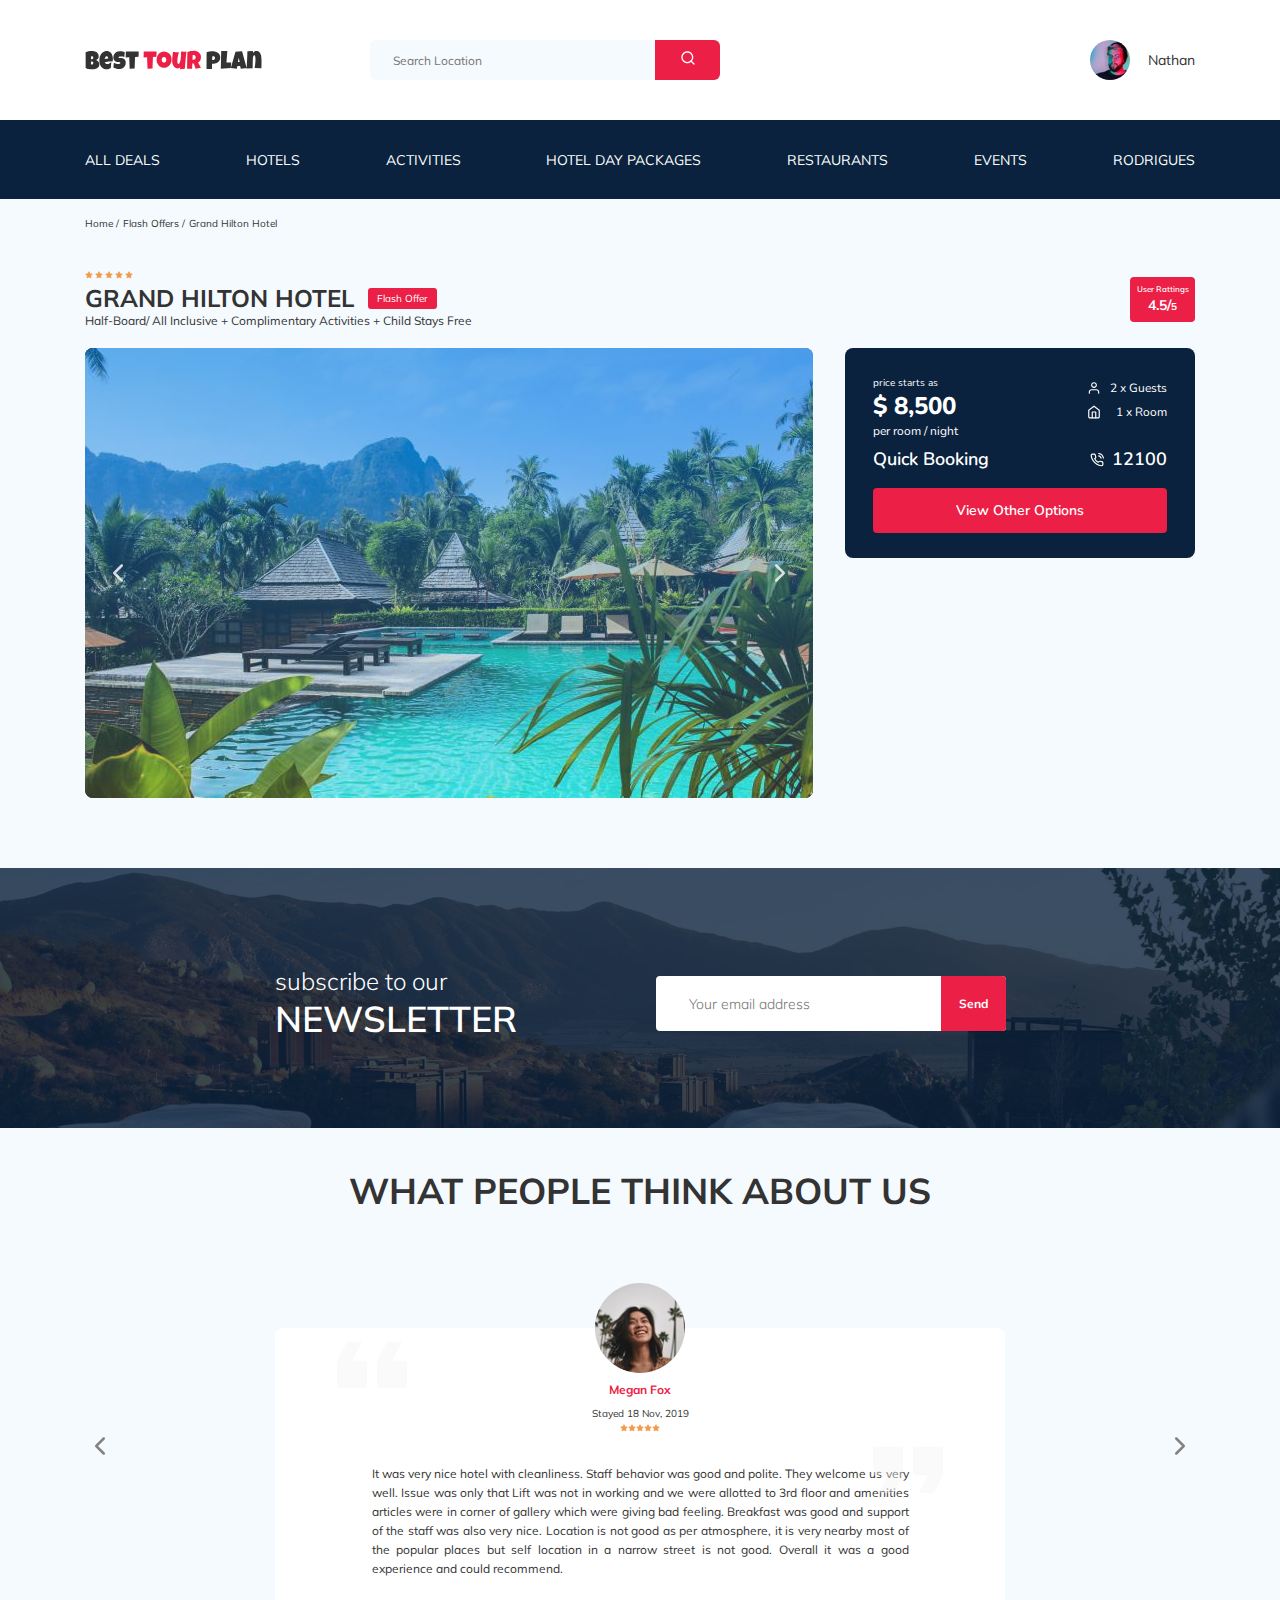
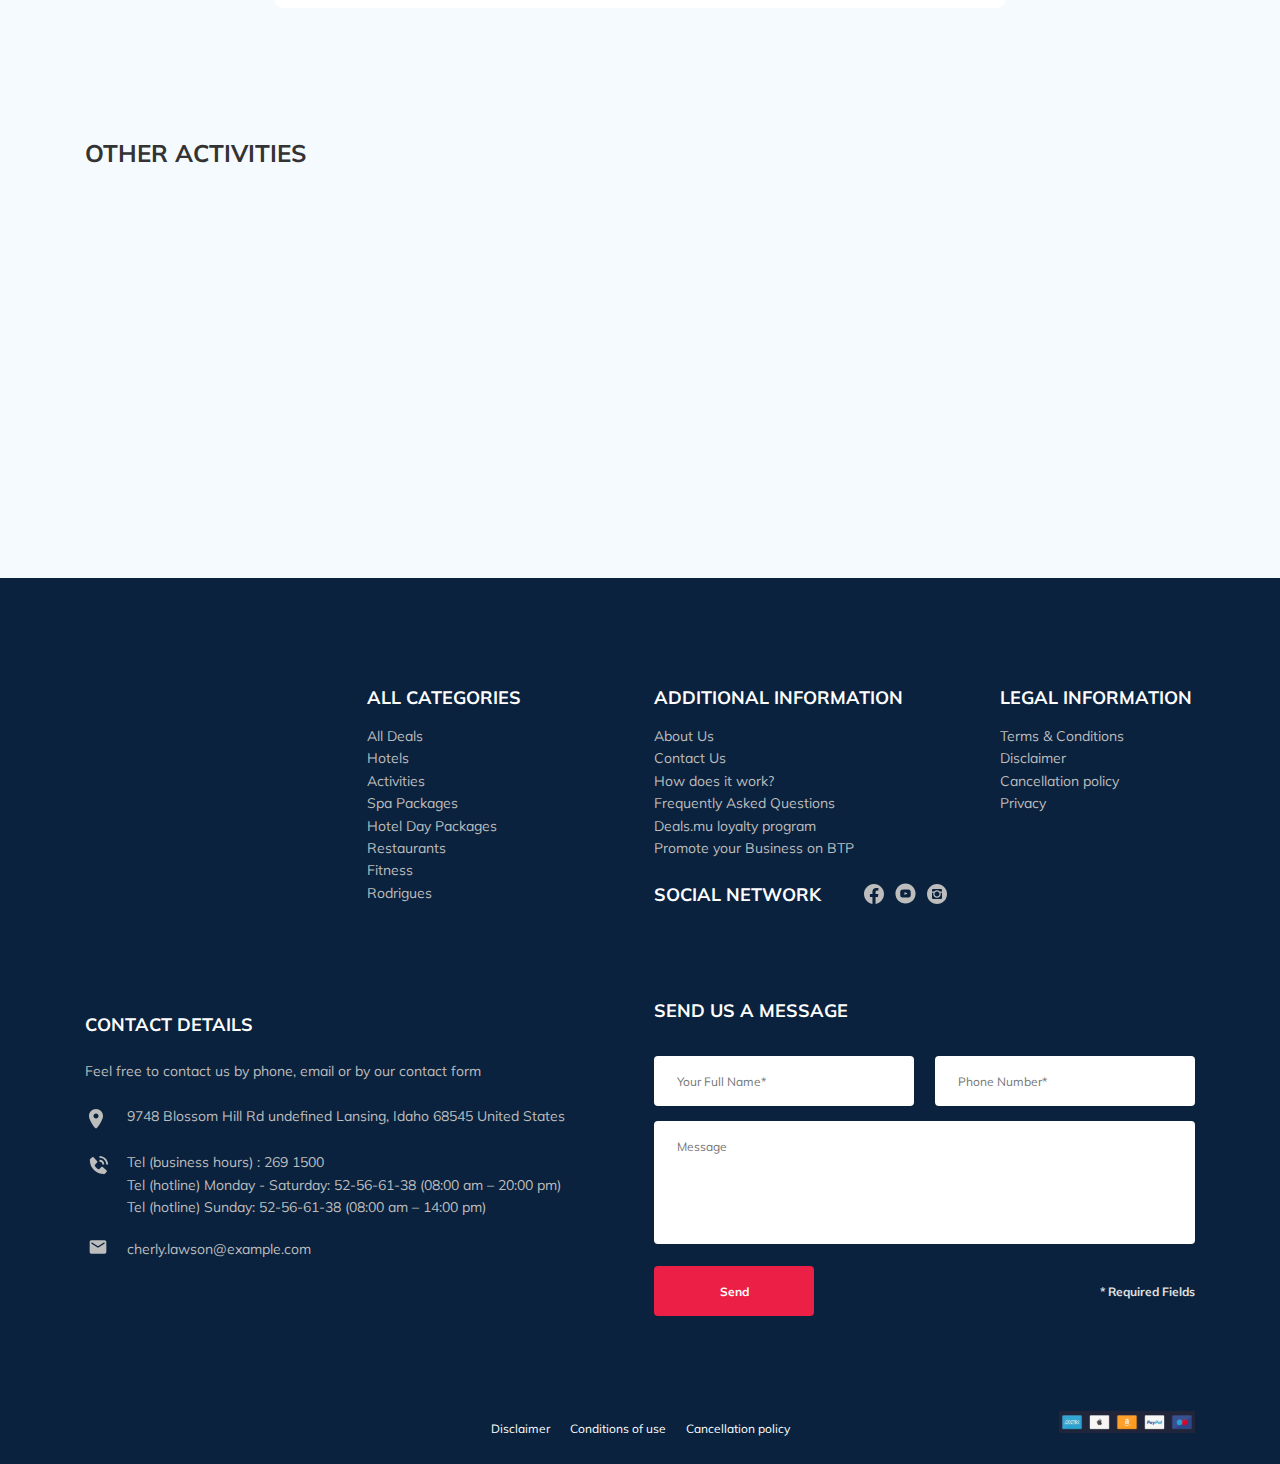
==== commit 2c1a4d89: "create: various fixes" ====
--- a/index.html
+++ b/index.html
@@ -31,7 +31,7 @@
       <div class="container">
         <div class="navbar-top">
           <a href="#" class="logo">
-            <img src="img/horizontal-logo.svg" alt="Logo: Best Tour Plan" class="logo__image" />
+            <img src="img/horizontal-logo.svg" alt="Logo: Best Tour Plan" class="logo__image header__logo" />
           </a>
           <form action="#" class="search navbar__search navbar__search--mobile--hidden">
             <input type="text" class="search__input" placeholder="Search Location" />
@@ -63,7 +63,7 @@
               </a>
               <!-- /.user -->
             </li>
-            <li class="navbar-menu__item navbar-menu__item--mobile--visible navbar-menu__item--mobile--visible--mb-3">
+            <li class="navbar-menu__item navbar-menu__item--mobile--visible mb-39">
               <form action="#" class="search navbar__search navbar__search--mobile--visible">
                 <input type="text" class="search__input search__input--mobile--visible" placeholder="Search Location" />
                 <button class="search__button">
@@ -106,11 +106,11 @@
           <div class="hotel-info__text">
             <div class="hotel-wrapper">
               <div class="stars">
-                <img src="img/star.svg" alt="star" />
-                <img src="img/star.svg" alt="star" />
-                <img src="img/star.svg" alt="star" />
-                <img src="img/star.svg" alt="star" />
-                <img src="img/star.svg" alt="star" />
+                <img class="stars__item" src="img/star.svg" alt="star" />
+                <img class="stars__item" src="img/star.svg" alt="star" />
+                <img class="stars__item" src="img/star.svg" alt="star" />
+                <img class="stars__item" src="img/star.svg" alt="star" />
+                <img class="stars__item" src="img/star.svg" alt="star" />
               </div>
               <h1 class="hotel-name hotel-info__name">GRAND HILTON HOTEL</h1>
               <span class="offer hotel-info__offer">Flash Offer</span>
@@ -122,7 +122,7 @@
           <!-- /.hotel-info__text -->
           <div data-href="#rating-modal" class="rating hotel-info__rating">
             <span class="rating__text">User Rattings</span>
-            <span class="rating__counter">4.5/5</span>
+            <span class="rating__counter">4.5/<span class="rating__counter--max">5</span></span>
           </div>
           <!-- /.hotel-info__rating -->
         </div>
@@ -188,9 +188,8 @@
             <!-- /.booking -->
             <div class="map hotel-right__map">
               <iframe
+                class="map__iframe"
                 src="https://www.google.com/maps/embed?pb=!1m18!1m12!1m3!1d3952.5412604255794!2d98.29785282084421!3d7.838277103582933!2m3!1f0!2f0!3f0!3m2!1i1024!2i768!4f13.1!3m3!1m2!1s0x305025650c33dbab%3A0xa67a542329d011e1!2z0J_RhdGD0LrQtdGCLCDQmtCw0YDQvtC9LCDQntGC0LXQu9GMINCl0LjQu9GC0L7QvQ!5e0!3m2!1sru!2sru!4v1626878305497!5m2!1sru!2sru"
-                width="100%"
-                height="213"
                 style="border: 0"
                 allowfullscreen=""
                 loading="lazy"
@@ -213,7 +212,7 @@
         </h2>
         <form action="send.php" class="form subscribe newsletter__subscribe">
           <input type="email" class="subscribe__input" placeholder="Your email address" name="emailOnly" required />
-          <button class="subscribe__button">Send</button>
+          <button class="button subscribe__button">Send</button>
         </form>
       </div>
       <!-- /.newsletter-wrapper -->
@@ -379,14 +378,18 @@
     <footer class="footer">
       <div class="container">
         <div class="footer-wrapper">
-          <img
-            src="img/vertical-logo.svg"
-            alt="Logo: Best Tour Plan"
-            class="logo footer__logo"
-            data-aos="zoom-out"
-            data-aos-delay="320"
-            data-aos-duration="2000"
-          />
+          <div class="footer__logo-wrapper">
+            <a href="#" class="logo">
+              <img
+                src="img/vertical-logo.svg"
+                alt="Logo: Best Tour Plan"
+                class="logo__image footer__logo"
+                data-aos="zoom-out"
+                data-aos-delay="320"
+                data-aos-duration="2000"
+              />
+            </a>
+          </div>
           <div class="footer__list footer__categories">
             <h3 class="footer__title">ALL CATEGORIES</h3>
             <ul class="footer__ul">
@@ -442,16 +445,16 @@
           </div>
           <!-- /.footer__list -->
           <div class="footer__contact-details">
-            <h3 class="footer__title footer__title--mb-3 footer__title--mt-1">Contact Details</h3>
+            <h3 class="footer__title mb-24">Contact Details</h3>
             <p class="footer__text">Feel free to contact us by phone, email or by our contact form</p>
             <ul class="footer__ul">
-              <li class="footer__item footer__item--mb-2">
+              <li class="footer__item mb-16">
                 <div class="footer__icon-wrapper">
                   <img class="footer__icon" src="img/map-marker.svg" alt="Icon: map" />
                 </div>
                 9748 Blossom Hill Rd undefined Lansing, Idaho 68545 United States
               </li>
-              <li class="footer__item footer__item--mb-2">
+              <li class="footer__item mb-16">
                 <div class="footer__icon-wrapper">
                   <img class="footer__icon" src="img/phone-call-2.svg" alt="Icon: phone call" />
                 </div>
@@ -469,11 +472,11 @@
                   </li>
                 </ul>
               </li>
-              <li class="footer__item footer__item--mb-2">
+              <li class="footer__item">
                 <div class="footer__icon-wrapper">
                   <img class="footer__icon" src="img/email.svg" alt="Icon: email" />
                 </div>
-                <ul class="footer__ul">
+                <ul class="footer__ul mt-4">
                   <li><a href="mailto:cherly.lawson@example.com" class="footer__link">cherly.lawson@example.com</a></li>
                 </ul>
               </li>
@@ -481,7 +484,7 @@
           </div>
           <!-- /.footer__contact-details -->
           <div class="footer__contact-form">
-            <h3 class="footer__title footer__title--mb-3">Send us a message</h3>
+            <h3 class="footer__title mb-34">Send us a message</h3>
             <form action="send.php" method="POST" class="form footer__form">
               <div class="footer__input-group">
                 <input
@@ -538,7 +541,7 @@
         <a href="#" class="modal__close">
           <img src="img/close.svg" alt="Icon: close" />
         </a>
-        <h3 class="modal__title modal__title--mb-3">Booking</h3>
+        <h3 class="modal__title">Booking</h3>
         <form action="send.php" method="POST" class="form modal__form">
           <input
             type="text"
@@ -576,7 +579,7 @@
         <a href="#" class="modal__close">
           <img src="img/close.svg" alt="Icon: close" />
         </a>
-        <h3 class="modal__title modal__title--mb-3">Send us a feedback</h3>
+        <h3 class="modal__title>Send us a feedback</h3>
         <form action="send.php" method="POST" class="modal__form">
           <input type="text" class="input modal__input" placeholder="Your Full Name*" name="name" required />
           <input type="text" class="input modal__input" placeholder="Phone Number*" name="phone" required />
--- a/css/style.css
+++ b/css/style.css
@@ -1,2 +1,2 @@
-*{box-sizing:border-box}body{font-family:'Mulish', sans-serif;background-color:#F5FAFE;color:#333}.container{max-width:1110px;margin:auto}img{max-width:100%}.booking{font-family:'Nunito', sans-serif}.input{height:50px;padding:0 23px;border-radius:4px;border:none;background-color:#fff;outline-style:none;font-weight:400;font-size:12px;line-height:15px;color:#BDBDBD}.textarea{outline-style:none;font-weight:400;font-size:12px;line-height:15px;color:#BDBDBD}.message{padding:18px 23px;border-radius:4px;border:none;background-color:#fff;resize:none}.button{padding:18px;border-radius:4px;border:none;cursor:pointer;font-size:12px;font-weight:700;line-height:15px;color:#fff;background-color:#EC1F46}.button--160-50{width:160px;height:50px}.invalid{color:#EC1F46}#emailOnly-error{position:absolute;top:56px}.navigation-button{margin-top:22px}.navigation-link{text-decoration:none;color:#fff}/*! normalize.css v8.0.1 | MIT License | github.com/necolas/normalize.css */html{line-height:1.15;-webkit-text-size-adjust:100%}body{margin:0}main{display:block}h1{font-size:2em;margin:0.67em 0}hr{box-sizing:content-box;height:0;overflow:visible}pre{font-family:monospace, monospace;font-size:1em}a{background-color:transparent}abbr[title]{border-bottom:none;text-decoration:underline;text-decoration:underline dotted}b,strong{font-weight:bolder}code,kbd,samp{font-family:monospace, monospace;font-size:1em}small{font-size:80%}sub,sup{font-size:75%;line-height:0;position:relative;vertical-align:baseline}sub{bottom:-0.25em}sup{top:-0.5em}img{border-style:none}button,input,optgroup,select,textarea{font-family:inherit;font-size:100%;line-height:1.15;margin:0}button,input{overflow:visible}button,select{text-transform:none}button,[type="button"],[type="reset"],[type="submit"]{-webkit-appearance:button}button::-moz-focus-inner,[type="button"]::-moz-focus-inner,[type="reset"]::-moz-focus-inner,[type="submit"]::-moz-focus-inner{border-style:none;padding:0}button:-moz-focusring,[type="button"]:-moz-focusring,[type="reset"]:-moz-focusring,[type="submit"]:-moz-focusring{outline:1px dotted ButtonText}fieldset{padding:0.35em 0.75em 0.625em}legend{box-sizing:border-box;color:inherit;display:table;max-width:100%;padding:0;white-space:normal}progress{vertical-align:baseline}textarea{overflow:auto}[type="checkbox"],[type="radio"]{box-sizing:border-box;padding:0}[type="number"]::-webkit-inner-spin-button,[type="number"]::-webkit-outer-spin-button{height:auto}[type="search"]{-webkit-appearance:textfield;outline-offset:-2px}[type="search"]::-webkit-search-decoration{-webkit-appearance:none}::-webkit-file-upload-button{-webkit-appearance:button;font:inherit}details{display:block}summary{display:list-item}template{display:none}[hidden]{display:none}.navbar{background-color:#fff}.navbar-top{display:flex;align-items:center;justify-content:space-between;padding-top:40px;padding-bottom:40px}.navbar-top__menu-button{display:none}.navbar__search{margin-right:auto;margin-left:108px}.navbar-bottom{background-color:#0A223D}.navbar-menu{list-style-type:none;margin:0;padding:30px 0;display:flex;align-items:center;justify-content:space-between;color:#fff}.navbar-menu__link{color:inherit;text-decoration:none;text-transform:uppercase;font-size:14px;line-height:18px}.navbar-menu__item--mobile--visible{display:none}.logo{width:177px}.logo__image{animation-name:logo__image;animation-duration:3s;animation-iteration-count:1;animation-timing-function:ease-in-out}@keyframes logo__image{0%{opacity:0}100%{opacity:1}}.search{display:flex;position:relative;overflow:hidden;border-radius:6px;height:40px}.search__input{width:350px;height:100%;padding-left:23px;padding-right:75px;background-color:#F5FAFE;border:none;font-size:12px;line-height:15px;color:#333}.search__button{position:absolute;top:0;right:0;width:65px;height:100%;border:none;background-color:#EC1F46}.user{display:flex;align-items:center;text-decoration:none}.user__avatar{width:40px;height:40px;border-radius:50%;object-fit:cover}.user__name{margin-left:18px;font-size:14px;line-height:18px;color:#333}.breadcrumb-list{display:flex;align-items:center;padding:18px 0;margin:0;list-style:none}.breadcrumb-list__item{font-size:10px;line-height:13px}.breadcrumb-list__item:not(:last-child)::after{content:'/';margin-right:4px}.breadcrumb-list__link{text-decoration:none;color:inherit}.hotel-info{display:flex;justify-content:space-between;align-items:center;padding-top:18px;padding-bottom:20px}.hotel-info__offer{margin-left:14px;margin-top:5px}.hotel-info__name{margin:0}.hotel-info__description{margin:0}.hotel-info--thanks{padding-top:23px;padding-bottom:98px}.hotel-name{font-size:24px;line-height:30px}.hotel-wrapper{display:flex;flex-wrap:wrap;align-items:center}.hotel-description{font-size:12px;line-height:15px}.hotel-grid{display:flex;justify-content:space-between;padding-bottom:70px}.hotel-right{display:flex;flex-direction:column;justify-content:space-between}.hotel__slider{margin-left:0;margin-right:30px}.hotel-slider{width:728px;height:450px}.hotel-slider__item{position:relative;width:100%;height:100%;border-radius:8px;overflow:hidden}.hotel-slider__item:after{content:'';position:absolute;width:100%;height:100%;top:0;bottom:0;left:0;right:0;background:linear-gradient(180deg, rgba(0,122,223,0.6) 0%, rgba(255,255,255,0.16) 100%);z-index:10}.hotel-slider__button{position:absolute;top:50%;transform:translateY(-50%);z-index:99;width:30px;height:30px;border:none;cursor:pointer;background-repeat:no-repeat;background-position:center;background-size:10px;background-color:transparent}.hotel-slider__button--next{right:18px;background-image:url(../img/arrow-next.svg)}.hotel-slider__button--prev{left:18px;background-image:url(../img/arrow-prev.svg)}.stars{flex-basis:100%}.offer{font-size:10px;line-height:13px;padding:4px 9px;border-radius:3px;background-color:#EC1F46;color:#fff}.rating{max-width:65px;min-height:45px;border-radius:4px;text-align:center;background-color:#EC1F46;color:#fff}.rating__text{font-size:8px;line-height:10px}.rating__counter{font-size:14px;line-height:18px}.booking{border-radius:8px;width:350px;min-height:210px;padding:28px 28px 25px 28px;background-color:#0A223D;color:#fff}.booking__info{display:flex;justify-content:space-between;margin-bottom:8px}.booking__price{display:flex;flex-direction:column}.booking__start{font-size:10px;font-weight:normal;line-height:14px}.booking__pricetag{font-size:24px;font-weight:800;line-height:33px}.booking__per-room{font-size:12px;font-weight:normal;line-height:16px}.booking__room{margin-top:4px}.booking__text{display:flex;justify-content:space-between;align-items:center;margin-bottom:8px;font-size:12px;font-weight:normal;line-height:16px}.booking__description{margin-left:9px}.booking__call-center{display:flex;justify-content:space-between;align-items:center;margin-bottom:16px}.booking__heading{font-size:18px;font-weight:600;line-height:25px}.booking__number{display:flex;justify-content:space-between;align-items:center;color:inherit;text-decoration:none;font-size:18px;font-weight:600;line-height:25px}.booking__num{margin-left:8px}.booking__button{width:100%;min-height:45px;padding:12px;font-size:14px;font-weight:600;line-height:19px;border:none;border-radius:4px;background-color:#EC1F46;color:#fff;cursor:pointer}.map{width:347px;height:213px;border-radius:10px;overflow:hidden}.newsletter{position:relative;padding:98px 0 87px 0;background-image:url(../img/newsletter-bg.jpg);background-repeat:no-repeat;background-position:center;background-size:cover}.newsletter:before{content:'';position:absolute;width:100%;height:100%;top:0;right:0;bottom:0;left:0;background-color:rgba(10,34,61,0.8)}.newsletter-wrapper{position:relative;display:flex;justify-content:space-between;align-items:center;margin:auto;max-width:731px}.newsletter-title{color:#fff;font-size:24px;font-weight:300;line-height:30px}.newsletter-title__strong{display:block;font-size:36px;font-weight:600;line-height:45px;text-transform:uppercase}.newsletter__title{margin:0 8px 0 0}.subscribe{position:relative;min-width:350px;height:55px;border-radius:4px}.subscribe__input{position:absolute;width:100%;height:100%;padding-left:33px;padding-right:75px;border:none;border-radius:4px;overflow:hidden;outline-style:none;font-size:14px;font-weight:300;line-height:18}.subscribe__button{position:absolute;width:65px;height:100%;right:0;top:0;border:none;border-radius:0 4px 4px 0;overflow:hidden;cursor:pointer;background-color:#EC1F46;color:#fff}.reviews{padding:40px 0 70px 0}.reviews__title{font-size:36px;font-weight:700;line-height:45px;text-align:center;text-transform:uppercase;margin-bottom:70px;margin-top:0}.reviews-slider__item{position:relative;display:flex;flex-direction:column;align-items:center;max-width:730px;margin:45px auto 0;background-color:#fff;border-radius:8px;padding:0 62px 30px}.reviews-slider__item:before{content:'';position:absolute;left:62px;top:13px;width:70px;height:47px;background-image:url(../img/quote-left.svg);background-repeat:no-repeat}.reviews-slider__item:after{content:'';position:absolute;right:62px;top:118px;width:70px;height:47px;background-image:url(../img/quote-right.svg);background-repeat:no-repeat}.reviews-slider__button{position:absolute;top:50%;transform:translateY(-50%);width:30px;height:30px;background-repeat:no-repeat;background-size:10px;background-position:center;border:none;background-color:transparent;cursor:pointer;z-index:99}.reviews-slider__button--prev{background-image:url(../img/arrow-prev-secondary.svg);left:0}.reviews-slider__button--next{background-image:url(../img/arrow-next-secondary.svg);right:0}.reviews-slider__profile{display:flex;flex-direction:column;align-items:center;margin-top:-45px;margin-bottom:32px}.reviews-slider__avatar{width:90px;height:90px;border-radius:50%;object-fit:cover;margin-bottom:9px}.reviews-slider__username{font-size:12px;font-weight:700;line-height:15px;color:#EC1F46;margin-top:0;margin-bottom:10px}.reviews-slider__date{font-size:10px;font-weight:400;line-height:13px;margin-bottom:4px}.reviews-slider__rating{display:flex;align-items:center}.reviews-slider__text{max-width:537px;font-size:12px;font-weight:400;line-height:19px;text-align:justify;margin:0 auto}.activities{padding:60px 0 98px 0}.activities__title{margin:0 0 57px 0;font-size:24px;font-weight:700;line-height:30px;text-transform:uppercase}.activities-wrapper{display:flex;justify-content:space-between}.card{display:flex;flex-direction:column;align-items:flex-start;padding:24px 26px;position:relative;width:255px;height:255px;border-radius:6px;overflow:hidden}.card:before{content:'';position:absolute;top:0;right:0;bottom:0;left:0;background:linear-gradient(179.83deg, rgba(196,196,196,0) 35.34%, #0A223D 99.85%);z-index:-1}.card__image{position:absolute;top:0;right:0;bottom:0;left:0;width:100%;height:100%;object-fit:cover;z-index:-2}.card__title{margin-top:auto;margin-bottom:18px;color:#fff;font-size:16px;font-weight:700;line-height:20px;overflow:hidden}.card__button{font-size:12px;font-weight:600;line-height:16px;color:#fff;padding:7px 22px;border:none;background-color:#EC1F46;border-radius:4px;cursor:pointer}.footer{background-color:#0A223D;color:#fff;padding-top:108px;padding-bottom:28px}.footer-wrapper{display:grid;grid-template-columns:repeat(4, minmax(min-content, 1fr));grid-gap:20px;grid-auto-rows:minmax(40px, min-content)}.footer__logo{width:166px;grid-row:1 / 3;align-self:stretch}.footer__categories{grid-row:1 / 4}.footer__additional{margin-left:6px}.footer__social-links{display:flex;justify-content:space-between;align-items:center;min-width:83px;margin-top:4px}.footer__social-network{display:flex;align-items:flex-start;grid-row:2 / 4;grid-column:span 2;margin-left:6px}.footer__legal-wrapper{margin-right:0;margin-left:auto;width:195px}.footer__contact-details{grid-column:span 2}.footer__contact-form{grid-column:span 2;margin-left:6px}.footer__form{display:flex;justify-content:space-between;align-items:center;flex-wrap:wrap}.footer__ul{padding:0;margin:0;list-style:none}.footer__title{font-size:18px;font-weight:700;line-height:23px;margin:0 0 16px 0;text-transform:uppercase}.footer__title--inline{margin:4px 43px 0 0}.footer__title--mb-3{margin-bottom:34px}.footer__title--mt-1{margin-top:11px}.footer__item{display:flex;align-items:flex-start;font-size:14px;font-weight:400;line-height:160%;color:#BDBDBD}.footer__item--mb-2{margin-bottom:20px}.footer__icon-wrapper{min-width:38px}.footer__text{margin:0 0 22px 0;color:#BDBDBD}.footer__link{text-decoration:none;color:inherit}.footer__link--m-0-1{margin:0 10px}.footer__input{width:100%}.footer__input-group{flex-basis:48%;width:254px;margin-bottom:15px}.footer__message{flex-basis:100%;width:539px;height:123px;margin-bottom:22px}.footer__info{font-size:12px;font-weight:700;line-height:15px;color:#E0E0E0}.footer__note{grid-column:2 / 4;margin-top:85px;font-size:12px;font-weight:400;line-height:15px;color:#fff}.footer__note-wrapper{display:flex;justify-content:center;align-items:flex-start}.footer__payment{margin-top:75px}.footer__payment-wrapper{display:flex;justify-content:flex-end;align-items:flex-start}.modal__overlay{position:fixed;top:0;right:0;bottom:0;left:0;background-color:rgba(0,143,223,0.39);z-index:100;visibility:hidden;opacity:0;transition:opacity 0.2s}.modal__overlay--visible{visibility:visible;opacity:1}.modal__dialog{position:fixed;top:50%;left:50%;transform:translate(-50%, -50%);max-width:478px;padding:33px 88px;background-color:#0A223D;color:#fff;border-radius:8px;z-index:101;visibility:hidden;opacity:0;transition:opacity 0.2s}.modal__dialog--visible{visibility:visible;opacity:1}.modal__form{display:flex;justify-content:space-between;align-items:center;flex-wrap:wrap}.modal__close{position:absolute;top:17px;right:18px;text-decoration:none;cursor:pointer}.modal__title{font-size:18px;font-weight:700;line-height:23px;margin:0;text-transform:uppercase;text-align:center}.modal__input{width:100%;margin-top:15px}.modal__message{width:100%;min-height:123px;margin-top:15px}.modal__button{margin-top:15px}.modal__info{margin-top:15px;font-size:12px;font-weight:700;line-height:15px;color:#E0E0E0}@media (max-width: 1200px){.container{max-width:960px}.hotel__slider{width:590px}.hotel-slider__image{width:100%;height:100%;object-fit:cover}.card{width:230px;height:230px}.footer__input-group{flex-basis:100%;width:100%}.footer__message{flex-basis:100%;width:100%}body{background-color:#f0deb9}}@media (max-width: 992px){.container,.newsletter-wrapper{max-width:700px}.logo{width:132px}.navbar-top{padding-top:30px;padding-bottom:30px}.navbar__search{margin-left:auto}.navbar-menu{padding-top:22px;padding-bottom:22px}.navbar-menu__link{font-size:12px;line-height:15px}.search__input{width:340px}.hotel-grid{flex-direction:column}.hotel__slider{margin:0 0 30px 0}.hotel-slider{width:100%}.hotel-right{flex-direction:row}.booking{width:340px}.map{width:340px;height:210px}.reviews{padding:40px 0 60px 0}.reviews-slider__item{max-width:580px}.reviews__title{margin-bottom:50px;font-size:30px;font-weight:700;line-height:38px}.activities{padding-bottom:50px}.activities-wrapper{flex-wrap:wrap}.activities__card{margin-bottom:20px}.card{width:340px;height:255px}.footer{padding-top:73px;padding-bottom:33px}.footer-wrapper{grid-template-columns:repeat(6, 1fr);grid-gap:38px;grid-row-gap:38px}.footer__input-group{flex-basis:48%}.footer__logo{grid-row:1 / 2;grid-column:span 2;width:104px}.footer__categories{grid-row:2 / 3;grid-column:span 2}.footer__additional{grid-column:span 2}.footer__social-network{grid-row:1 / 2;grid-column:span 4;align-self:center}.footer__legal{grid-column:span 2}.footer__contact-details{grid-row:3;grid-column:span 5;margin-top:20px}.footer__contact-form{grid-row:4;grid-column:span 5;width:539px}.footer__note{grid-column:1 / 4;margin-top:28px}.footer__note-wrapper{justify-content:flex-start}.footer__link--m-0-1{margin:0}.footer__link--m-0-2{margin:0 10px}.footer__payment{grid-column:span 3;margin-top:18px}.modal__dialog{max-width:420px;padding-left:60px;padding-right:60px}.modal__info{margin-right:15px}.modal__button{margin-top:15px;order:99}body{background-color:#1ab9ac}}@media (max-width: 768px){.container{max-width:576px;width:92%}body{padding-top:78px}.logo__image{animation:none}.navbar--mobile--fixed{position:fixed;top:0;right:0;left:0;z-index:99}.navbar__user--mobile--hidden,.navbar__search--mobile--hidden{display:none}.navbar__user--mobile--visible,.navbar__search--mobile--visible{display:flex}.navbar__user{flex-direction:column;justify-content:center}.navbar-bottom{display:none;position:fixed;top:78px;right:0;bottom:0;left:0;padding-top:31px}.navbar-bottom--visible{display:block}.navbar-menu{flex-direction:column}.navbar-menu__item{margin-bottom:20px}.navbar-menu__item--mobile--visible{display:block;margin-bottom:27px}.navbar-menu__item--mobile--visible--mb-3{margin-bottom:39px}.menu-button{display:flex;width:16px;height:11px;padding:0;justify-content:space-between;align-items:center;flex-direction:column;border:none;background-color:#fff;cursor:pointer}.menu-button__line{width:16px;height:1px;background-color:#333}.user__name--light{margin-left:0;margin-top:10px;color:#fff}.search__input--mobile--visible{width:243px}.stars{flex-basis:auto}.hotel-name{flex-basis:100%}.hotel-wrapper{justify-content:space-between}.hotel__slider{margin-bottom:20px}.hotel-info{padding-top:0}.hotel-info__text{width:100%}.hotel-info__name{margin-top:10px;margin-bottom:0}.hotel-info__rating{display:none}.hotel-info__offer{order:-1;margin-left:0}.hotel-right{display:block}.hotel-right__map{margin-top:20px}.hotel-slider{height:314px}.hotel-grid{padding-top:18px;padding-bottom:40px}.booking{width:100%}.map{width:100%}.newsletter{padding:76px 0 83px 0}.newsletter-wrapper{max-width:576px;width:92%;flex-direction:column;align-items:flex-start}.newsletter__title{margin-bottom:37px}.newsletter-title{font-size:20px;line-height:25px}.newsletter-title__strong{margin-top:5px;font-size:30px;line-height:38px}.reviews{padding:40px 0 50px 0}.reviews-slider__item{padding:0 30px 36px}.reviews-slider__item:after,.reviews-slider__item:before{display:none}.reviews-slider__button{top:30px}.reviews-slider__button--prev{left:50%;margin-left:-80px;transform:translate(-50%, 0)}.reviews-slider__button--next{right:50%;margin-right:-80px;transform:translate(50%, 0)}.reviews__title{margin-bottom:42px;font-size:18px;font-weight:700;line-height:23px}.card{width:48%;height:255px}.activities{padding:40px 0 40px 0}.activities__title{margin-bottom:36px;font-size:18px;line-height:23px}.footer__contact-form{grid-column:span 6;width:100%}.footer__contact-details{grid-column:4 / 7}.footer__legal{grid-column:1 / 4}.footer__categories{grid-column:1 / 4}.footer__additional{grid-column:4 / 7}.footer__input-group{flex-basis:100%}.footer__message{flex-basis:100%}.footer__note{grid-column:1 / 5}.footer__payment{grid-column:span 2}.modal__dialog{min-width:92%;margin:auto;padding:33px 88px;right:0;left:0;transform:translateY(-50%)}body{background-color:#92cf76}}@media (max-width: 576px){.logo{width:99px}.navbar-top{padding-top:28px;padding-bottom:28px}.navbar-bottom{top:74px}.hotel__slider{margin-bottom:20px}.hotel-slider{height:180px}.newsletter{padding:76px 0 83px 0}.subscribe{width:100%;min-width:160px}.reviews-slider__text{text-align:left}.card{width:100%}.footer{padding-top:69px;padding-bottom:21px}.footer-wrapper{grid-template-columns:1fr;grid-row-gap:10px}.footer__title--inline{margin:0}.footer__logo{grid-row:1;grid-column:1}.footer__social-network{grid-row:2;grid-column:1;flex-direction:column;justify-content:flex-start;margin-top:20px}.footer__social-links{margin-top:20px}.footer__legal{grid-row:3;grid-column:1;margin-top:20px}.footer__legal-wrapper{width:100%;margin:auto}.footer__additional{grid-row:4;grid-column:1;margin-top:20px}.footer__categories{grid-row:5;grid-column:1;margin-top:20px}.footer__contact-details{grid-row:6;grid-column:1;margin-top:20px}.footer__contact-form{grid-row:7;grid-column:1;margin-top:50px}.footer__message{margin-bottom:15px}.footer__info{flex-basis:100%;margin-top:0}.footer__button{margin-top:15px;order:99}.footer__note{grid-row:8;grid-column:1;margin-top:20px}.footer__payment{grid-row:9;grid-column:1;margin:0}.footer__payment-wrapper{justify-content:flex-start}.modal__dialog{padding-left:52px;padding-right:52px}body{background-color:#2e71c9}}@media (max-width: 320px){.container{max-width:280px}.hotel-right__map{margin-top:20px}.booking__price{margin-right:8px}.modal__dialog{padding-left:38px;padding-right:38px}body{background-color:#6a9755}}
+*{box-sizing:border-box}body{font-family:'Mulish', sans-serif;background-color:#F5FAFE;color:#333}.container{max-width:1110px;margin:auto}img{max-width:100%}.booking{font-family:'Nunito', sans-serif}.input{height:50px;padding:0 23px;border-radius:4px;border:none;background-color:#fff;outline-style:none;font-weight:400;font-size:12px;line-height:15px;color:#BDBDBD}.textarea{outline-style:none;font-weight:400;font-size:12px;line-height:15px;color:#BDBDBD}.message{padding:18px 23px;border-radius:4px;border:none;background-color:#fff;resize:none}.button{padding:18px;border-radius:4px;border:none;cursor:pointer;font-size:12px;font-weight:700;line-height:15px;color:#fff;background-color:#EC1F46}.button--160-50{width:160px;height:50px}.invalid{color:#EC1F46}#emailOnly-error{position:absolute;top:56px}.navigation-button{margin-top:22px}.navigation-link{text-decoration:none;color:#fff}.logo{font-size:0}.mt-4{margin-top:4px !important}.mb-16{margin-bottom:16px !important}.mb-24{margin-bottom:24px !important}.mb-34{margin-bottom:34px !important}.mb-39{margin-bottom:39px !important}/*! normalize.css v8.0.1 | MIT License | github.com/necolas/normalize.css */html{line-height:1.15;-webkit-text-size-adjust:100%}body{margin:0}main{display:block}h1{font-size:2em;margin:0.67em 0}hr{box-sizing:content-box;height:0;overflow:visible}pre{font-family:monospace, monospace;font-size:1em}a{background-color:transparent}abbr[title]{border-bottom:none;text-decoration:underline;text-decoration:underline dotted}b,strong{font-weight:bolder}code,kbd,samp{font-family:monospace, monospace;font-size:1em}small{font-size:80%}sub,sup{font-size:75%;line-height:0;position:relative;vertical-align:baseline}sub{bottom:-0.25em}sup{top:-0.5em}img{border-style:none}button,input,optgroup,select,textarea{font-family:inherit;font-size:100%;line-height:1.15;margin:0}button,input{overflow:visible}button,select{text-transform:none}button,[type="button"],[type="reset"],[type="submit"]{-webkit-appearance:button}button::-moz-focus-inner,[type="button"]::-moz-focus-inner,[type="reset"]::-moz-focus-inner,[type="submit"]::-moz-focus-inner{border-style:none;padding:0}button:-moz-focusring,[type="button"]:-moz-focusring,[type="reset"]:-moz-focusring,[type="submit"]:-moz-focusring{outline:1px dotted ButtonText}fieldset{padding:0.35em 0.75em 0.625em}legend{box-sizing:border-box;color:inherit;display:table;max-width:100%;padding:0;white-space:normal}progress{vertical-align:baseline}textarea{overflow:auto}[type="checkbox"],[type="radio"]{box-sizing:border-box;padding:0}[type="number"]::-webkit-inner-spin-button,[type="number"]::-webkit-outer-spin-button{height:auto}[type="search"]{-webkit-appearance:textfield;outline-offset:-2px}[type="search"]::-webkit-search-decoration{-webkit-appearance:none}::-webkit-file-upload-button{-webkit-appearance:button;font:inherit}details{display:block}summary{display:list-item}template{display:none}[hidden]{display:none}.navbar{background-color:#fff}.navbar-top{display:flex;align-items:center;justify-content:space-between;padding-top:40px;padding-bottom:40px}.navbar-top__menu-button{display:none}.navbar__search{margin-right:auto;margin-left:108px}.navbar-bottom{background-color:#0A223D}.navbar-menu{list-style-type:none;margin:0;padding:30px 0;display:flex;align-items:center;justify-content:space-between;color:#fff}.navbar-menu__link{color:inherit;text-decoration:none;text-transform:uppercase;font-size:14px;line-height:18px}.navbar-menu__item:hover{color:#EC1F46}.navbar-menu__item--mobile--visible{display:none}.header__logo{width:177px;animation-name:header__logo;animation-duration:3s;animation-iteration-count:1;animation-timing-function:ease-in-out}@keyframes header__logo{0%{opacity:0}100%{opacity:1}}.search{display:flex;position:relative;overflow:hidden;border-radius:6px;height:40px}.search__input{width:350px;height:100%;padding-left:23px;padding-right:75px;background-color:#F5FAFE;border:none;font-size:12px;line-height:15px;color:#333}.search__button{position:absolute;top:0;right:0;width:65px;height:100%;border:none;background-color:#EC1F46}.user{display:flex;align-items:center;text-decoration:none}.user__avatar{width:40px;height:40px;border-radius:50%;object-fit:cover}.user__name{margin-left:18px;font-size:14px;line-height:18px;color:#333}.breadcrumb-list{display:flex;align-items:center;padding:18px 0;margin:0;list-style:none}.breadcrumb-list__item{font-size:10px;line-height:13px}.breadcrumb-list__item:not(:last-child)::after{content:'/';margin-right:4px}.breadcrumb-list__link{text-decoration:none;color:inherit}.hotel-info{display:flex;justify-content:space-between;align-items:center;padding-top:23px;padding-bottom:20px}.hotel-info__offer{margin-left:14px;margin-top:4px}.hotel-info__name{margin:4px 0 0 0}.hotel-info__description{margin:0}.hotel-info--thanks{padding-top:23px;padding-bottom:98px}.hotel-name{font-size:24px;line-height:30px}.hotel-wrapper{display:flex;flex-wrap:wrap;align-items:center}.hotel-description{font-size:12px;line-height:15px}.hotel-grid{display:flex;justify-content:space-between;padding-bottom:70px}.hotel-right{display:flex;flex-direction:column;justify-content:space-between}.hotel__slider{margin-left:0;margin-right:30px}.hotel-slider{width:728px;height:450px}.hotel-slider__item{position:relative;width:100%;height:100%;border-radius:8px;overflow:hidden}.hotel-slider__item:after{content:'';position:absolute;width:100%;height:100%;top:0;bottom:0;left:0;right:0;background:linear-gradient(180deg, rgba(0,122,223,0.6) 0%, rgba(255,255,255,0.16) 100%);z-index:10}.hotel-slider__button{position:absolute;top:50%;transform:translateY(-50%);z-index:99;width:30px;height:30px;border:none;cursor:pointer;background-repeat:no-repeat;background-position:center;background-size:10px;background-color:transparent}.hotel-slider__button--next{right:18px;background-image:url(../img/arrow-next.svg)}.hotel-slider__button--prev{left:18px;background-image:url(../img/arrow-prev.svg)}.stars{flex-basis:100%;font-size:0}.stars__item{margin-right:2px}.offer{font-size:10px;line-height:13px;padding:4px 9px;border-radius:3px;background-color:#EC1F46;color:#fff}.rating{max-width:65px;min-height:45px;border-radius:4px;text-align:center;background-color:#EC1F46;color:#fff}.rating__text{font-size:8px;font-weight:600;line-height:10px}.rating__counter{font-size:14px;font-weight:700;line-height:18px}.rating__counter--max{font-size:10px;line-height:13px}.booking{border-radius:8px;width:350px;min-height:210px;padding:28px 28px 25px 28px;background-color:#0A223D;color:#fff}.booking__info{display:flex;justify-content:space-between;margin-bottom:8px}.booking__price{display:flex;flex-direction:column}.booking__start{font-size:10px;font-weight:normal;line-height:14px}.booking__pricetag{font-size:24px;font-weight:800;line-height:33px}.booking__per-room{font-size:12px;font-weight:normal;line-height:16px}.booking__room{margin-top:4px}.booking__text{display:flex;justify-content:space-between;align-items:center;margin-bottom:8px;font-size:12px;font-weight:normal;line-height:16px}.booking__description{margin-left:9px}.booking__call-center{display:flex;justify-content:space-between;align-items:center;margin-bottom:16px}.booking__heading{font-size:18px;font-weight:600;line-height:25px}.booking__number{display:flex;justify-content:space-between;align-items:center;color:inherit;text-decoration:none;font-size:18px;font-weight:600;line-height:25px}.booking__num{margin-left:8px}.booking__button{width:100%;min-height:45px;padding:12px;font-size:14px;font-weight:600;line-height:19px;border:none;border-radius:4px;background-color:#EC1F46;color:#fff;cursor:pointer}.map{width:347px;height:213px;border-radius:10px;overflow:hidden}.map__iframe{width:100%;height:213px}.newsletter{position:relative;padding:98px 0 87px 0;background-image:url(../img/newsletter-bg.jpg);background-repeat:no-repeat;background-position:center;background-size:cover}.newsletter:before{content:'';position:absolute;width:100%;height:100%;top:0;right:0;bottom:0;left:0;background-color:rgba(10,34,61,0.8)}.newsletter-wrapper{position:relative;display:flex;justify-content:space-between;align-items:center;margin:auto;max-width:731px}.newsletter-title{color:#fff;font-size:24px;font-weight:300;line-height:30px}.newsletter-title__strong{display:block;font-size:36px;font-weight:600;line-height:45px;text-transform:uppercase}.newsletter__title{margin:0 8px 0 0}.subscribe{position:relative;min-width:350px;height:55px;border-radius:4px}.subscribe__input{position:absolute;width:100%;height:100%;padding-left:33px;padding-right:75px;border:none;border-radius:4px;overflow:hidden;outline-style:none;font-size:14px;font-weight:300;line-height:18;color:#BDBDBD}.subscribe__button{position:absolute;width:65px;height:100%;right:0;top:0;border-radius:0 4px 4px 0;overflow:hidden}.reviews{padding:40px 0 70px 0}.reviews__title{font-size:36px;font-weight:700;line-height:45px;text-align:center;text-transform:uppercase;margin-bottom:70px;margin-top:0}.reviews-slider__item{position:relative;display:flex;flex-direction:column;align-items:center;max-width:730px;margin:45px auto 0;background-color:#fff;border-radius:8px;padding:0 62px 30px}.reviews-slider__item:before{content:'';position:absolute;left:62px;top:13px;width:70px;height:47px;background-image:url(../img/quote-left.svg);background-repeat:no-repeat}.reviews-slider__item:after{content:'';position:absolute;right:62px;top:118px;width:70px;height:47px;background-image:url(../img/quote-right.svg);background-repeat:no-repeat}.reviews-slider__button{position:absolute;top:50%;transform:translateY(-50%);width:30px;height:30px;background-repeat:no-repeat;background-size:10px;background-position:center;border:none;background-color:transparent;cursor:pointer;z-index:99}.reviews-slider__button--prev{background-image:url(../img/arrow-prev-secondary.svg);left:0}.reviews-slider__button--next{background-image:url(../img/arrow-next-secondary.svg);right:0}.reviews-slider__profile{display:flex;flex-direction:column;align-items:center;margin-top:-45px;margin-bottom:32px}.reviews-slider__avatar{width:90px;height:90px;border-radius:50%;object-fit:cover;margin-bottom:9px}.reviews-slider__username{font-size:12px;font-weight:700;line-height:15px;color:#EC1F46;margin-top:0;margin-bottom:10px}.reviews-slider__date{font-size:10px;font-weight:400;line-height:13px;margin-bottom:4px}.reviews-slider__rating{display:flex;align-items:center}.reviews-slider__text{max-width:537px;font-size:12px;font-weight:400;line-height:19px;text-align:justify;margin:0 auto}.activities{padding:60px 0 98px 0}.activities__title{margin:0 0 57px 0;font-size:24px;font-weight:700;line-height:30px;text-transform:uppercase}.activities-wrapper{display:flex;justify-content:space-between}.card{display:flex;flex-direction:column;align-items:flex-start;padding:24px 26px;position:relative;width:255px;height:255px;border-radius:6px;overflow:hidden}.card:before{content:'';position:absolute;top:0;right:0;bottom:0;left:0;background:linear-gradient(179.83deg, rgba(196,196,196,0) 35.34%, #0A223D 99.85%);z-index:-1}.card__image{position:absolute;top:0;right:0;bottom:0;left:0;width:100%;height:100%;object-fit:cover;z-index:-2}.card__title{margin-top:auto;margin-bottom:18px;overflow:hidden;color:#fff;font-size:16px;font-weight:700;line-height:20px}.card__button{color:#fff;padding:7px 22px;border:none;background-color:#EC1F46;border-radius:4px;cursor:pointer;font-size:12px;font-weight:600;line-height:16px}.footer{background-color:#0A223D;color:#fff;padding-top:108px;padding-bottom:28px}.footer-wrapper{display:grid;grid-template-columns:repeat(4, minmax(min-content, 1fr));grid-gap:20px;grid-auto-rows:minmax(40px, min-content)}.footer__logo{width:153px}.footer__logo-wrapper{grid-row:1 / 3;align-self:center;font-size:0}.footer__categories{grid-row:1 / 4}.footer__additional{margin-left:6px}.footer__social-links{display:flex;justify-content:space-between;align-items:center;min-width:83px;margin-top:4px}.footer__social-network{display:flex;align-items:flex-start;grid-row:2 / 4;grid-column:span 2;margin-left:6px}.footer__legal-wrapper{margin-right:0;margin-left:auto;width:195px}.footer__contact-details{grid-column:span 2;margin-top:14px}.footer__contact-form{grid-column:span 2;margin-left:6px}.footer__form{display:flex;justify-content:space-between;align-items:center;flex-wrap:wrap}.footer__ul{padding:0;margin:0;list-style:none}.footer__title{font-size:18px;font-weight:700;line-height:23px;margin:0 0 16px 0;text-transform:uppercase}.footer__title--inline{margin:4px 43px 0 0}.footer__item{display:flex;align-items:flex-start;font-size:14px;font-weight:400;line-height:160%;color:#BDBDBD}.footer__icon-wrapper{min-width:38px;margin:4px 0 0 4px}.footer__text{margin:0 0 22px 0;color:#BDBDBD;font-size:14px;font-weight:400;line-height:160%}.footer__link{text-decoration:none;color:inherit}.footer__link--m-0-1{margin:0 10px}.footer__input{width:100%}.footer__input-group{flex-basis:48%;width:254px;margin-bottom:15px}.footer__message{flex-basis:100%;width:539px;height:123px;margin-bottom:22px}.footer__info{font-size:12px;font-weight:700;line-height:15px;color:#E0E0E0}.footer__note{grid-column:2 / 4;margin-top:85px;font-size:12px;font-weight:400;line-height:15px;color:#fff}.footer__note-wrapper{display:flex;justify-content:center;align-items:flex-start}.footer__payment{margin-top:75px}.footer__payment-wrapper{display:flex;justify-content:flex-end;align-items:flex-start}.modal__overlay{position:fixed;top:0;right:0;bottom:0;left:0;background-color:rgba(0,143,223,0.39);z-index:100;visibility:hidden;opacity:0;transition:opacity 0.2s}.modal__overlay--visible{visibility:visible;opacity:1}.modal__dialog{position:fixed;top:50%;left:50%;transform:translate(-50%, -50%);max-width:478px;padding:33px 88px;background-color:#0A223D;color:#fff;border-radius:8px;z-index:101;visibility:hidden;opacity:0;transition:opacity 0.2s}.modal__dialog--visible{visibility:visible;opacity:1}.modal__form{display:flex;justify-content:space-between;align-items:center;flex-wrap:wrap}.modal__close{position:absolute;top:17px;right:18px;text-decoration:none;cursor:pointer}.modal__title{font-size:18px;font-weight:700;line-height:23px;margin:0;text-transform:uppercase;text-align:center}.modal__input{width:100%;margin-top:15px}.modal__message{width:100%;min-height:123px;margin-top:15px}.modal__button{margin-top:15px}.modal__info{margin-top:15px;font-size:12px;font-weight:700;line-height:15px;color:#E0E0E0}@media (max-width: 1200px){.container{max-width:960px}.hotel__slider{width:590px}.hotel-slider__image{width:100%;height:100%;object-fit:cover}.card{width:230px;height:230px}.footer__input-group{flex-basis:100%;width:100%}.footer__message{flex-basis:100%;width:100%}body{background-color:#f0deb9}}@media (max-width: 992px){.container,.newsletter-wrapper{max-width:700px}.header__logo{width:132px}.navbar-top{padding-top:30px;padding-bottom:30px}.navbar__search{margin-left:47px}.navbar-menu{justify-content:space-around;padding-top:22px;padding-bottom:22px}.navbar-menu__link{font-size:12px;line-height:15px}.search__input{width:340px}.hotel-grid{flex-direction:column;padding-bottom:60px}.hotel__slider{margin:0 0 30px 0}.hotel-slider{width:100%}.hotel-right{flex-direction:row}.booking{width:340px}.map{width:340px;height:210px}.newsletter{padding:92px 0 92px 0}.reviews{padding:40px 0 60px 0}.reviews-slider__item{max-width:580px}.reviews__title{margin-bottom:50px;font-size:30px;font-weight:700;line-height:38px}.activities{padding-bottom:50px}.activities-wrapper{flex-wrap:wrap}.activities__card{margin-bottom:20px}.card{width:340px;height:255px}.footer{padding-top:73px;padding-bottom:33px}.footer-wrapper{grid-template-columns:repeat(6, 1fr);grid-gap:38px;grid-row-gap:38px}.footer__input-group{flex-basis:48%}.footer__logo{width:96px}.footer__logo-wrapper{grid-row:1 / 2;grid-column:1 / 3}.footer__title--inline{margin-top:12px}.footer__categories{grid-row:2 / 3;grid-column:1 / 3;margin-top:12px}.footer__additional{grid-row:2 / 3;grid-column:2 / 5;margin:12px 0 0 75px}.footer__social-network{grid-row:1 / 2;grid-column:2 / 7;align-self:center;margin-left:62px}.footer__social-links{margin-top:12px}.footer__legal{grid-row:2 / 3;grid-column:4 / 7;margin:12px 6px 0 0}.footer__contact-details{grid-row:3;grid-column:span 5;margin-top:25px}.footer__contact-form{grid-row:4;grid-column:span 5;width:539px;margin:22px 0 0 0}.footer__note{grid-column:1 / 4;margin-top:26px}.footer__note-wrapper{justify-content:flex-start}.footer__link--m-0-1{margin:0}.footer__link--m-0-2{margin:0 10px}.footer__payment{grid-column:span 3;margin-top:18px}.modal__dialog{max-width:420px;padding-left:60px;padding-right:60px}.modal__info{margin-right:15px}.modal__button{margin-top:15px;order:99}body{background-color:#1ab9ac}}@media (max-width: 768px){.container{max-width:576px;width:92%}body{padding-top:78px}.logo__image{animation:none}.navbar--mobile--fixed{position:fixed;top:0;right:0;left:0;z-index:99}.navbar__user--mobile--hidden,.navbar__search--mobile--hidden{display:none}.navbar__user--mobile--visible,.navbar__search--mobile--visible{display:flex}.navbar__user{flex-direction:column;justify-content:center}.navbar-bottom{display:none;position:fixed;top:74px;right:0;bottom:0;left:0;padding-top:31px}.navbar-bottom--visible{display:block}.navbar-menu{flex-direction:column}.navbar-menu__item{margin-bottom:20px}.navbar-menu__item--mobile--visible{display:block;margin-bottom:27px}.menu-button{display:flex;width:16px;height:11px;padding:0;justify-content:space-between;align-items:center;flex-direction:column;border:none;background-color:#fff;cursor:pointer}.menu-button__line{width:16px;height:1px;background-color:#333}.user__name--light{margin-left:0;margin-top:10px;color:#fff}.search__input--mobile--visible{width:243px}.stars{flex-basis:auto}.stars__item{margin-right:0;margin-left:2px}.hotel-name{flex-basis:100%}.hotel-wrapper{justify-content:space-between}.hotel__slider{margin-bottom:20px}.hotel-info{padding-top:5px}.hotel-info__text{width:100%}.hotel-info__name{margin-top:10px;margin-bottom:0}.hotel-info__rating{display:none}.hotel-info__offer{order:-1;margin-left:0;margin-top:0}.hotel-right{display:block}.hotel-right__map{margin-top:20px}.hotel-slider{height:314px}.hotel-grid{padding-top:18px;padding-bottom:40px}.booking{width:100%}.map{width:100%}.newsletter{padding:76px 0 83px 0}.newsletter-wrapper{max-width:576px;width:92%;flex-direction:column;align-items:flex-start}.newsletter__title{margin-bottom:37px}.newsletter-title{font-size:20px;line-height:25px}.newsletter-title__strong{margin-top:5px;font-size:30px;line-height:38px}.reviews{padding:40px 0 50px 0}.reviews-slider__item{padding:0 30px 36px}.reviews-slider__item:after,.reviews-slider__item:before{display:none}.reviews-slider__button{top:30px}.reviews-slider__button--prev{left:50%;margin-left:-80px;transform:translate(-50%, 0)}.reviews-slider__button--next{right:50%;margin-right:-80px;transform:translate(50%, 0)}.reviews__title{margin-bottom:42px;font-size:18px;font-weight:700;line-height:23px}.card{width:48%;height:255px}.activities{padding:40px 0 40px 0}.activities__title{margin-bottom:36px;font-size:18px;line-height:23px}.footer__contact-form{grid-column:span 6;width:100%}.footer__contact-details{grid-column:4 / 7}.footer__legal{grid-row:auto;grid-column:1 / 4;margin:23px 0 0 0}.footer__legal-wrapper{margin-left:0}.footer__categories{grid-column:1 / 4;margin-top:0}.footer__additional{grid-column:4 / 7;margin:0}.footer__input-group{flex-basis:100%}.footer__message{flex-basis:100%}.footer__note{grid-column:1 / 5}.footer__payment{grid-column:span 2}.footer__icon-wrapper{margin-left:0}.modal__dialog{min-width:92%;margin:auto;padding:33px 88px;right:0;left:0;transform:translateY(-50%)}body{background-color:#92cf76}}@media (max-width: 576px){.header__logo{width:99px}.navbar-top{padding-top:29px;padding-bottom:29px}.navbar-bottom{top:69px}.hotel__slider{margin-bottom:20px}.hotel-slider{height:180px}.newsletter{padding:76px 0 83px 0}.subscribe{width:100%;min-width:160px}.reviews-slider__text{text-align:left}.card{width:100%}.footer{padding-top:69px;padding-bottom:21px}.footer-wrapper{grid-template-columns:1fr;grid-row-gap:10px}.footer__title--inline{margin:0}.footer__logo-wrapper{grid-row:1;grid-column:1}.footer__social-network{grid-row:2;grid-column:1;flex-direction:column;justify-content:flex-start;margin-top:20px;margin-left:0}.footer__social-links{margin-top:20px}.footer__legal{grid-row:3;grid-column:1;margin-top:20px}.footer__legal-wrapper{width:100%;margin:auto}.footer__additional{grid-row:4;grid-column:1;margin-top:20px;margin-left:0}.footer__categories{grid-row:5;grid-column:1;margin-top:20px}.footer__contact-details{grid-row:6;grid-column:1;margin-top:30px}.footer__contact-form{grid-row:7;grid-column:1;margin-top:50px;margin-left:0}.footer__message{margin-bottom:15px}.footer__info{flex-basis:100%;margin-top:0}.footer__button{margin-top:15px;order:99}.footer__note{grid-row:8;grid-column:1;margin-top:20px}.footer__payment{grid-row:9;grid-column:1;margin:0}.footer__payment-wrapper{justify-content:flex-start}.modal__dialog{padding-left:52px;padding-right:52px}body{background-color:#2e71c9}}@media (max-width: 320px){.container{max-width:280px}.hotel-right__map{margin-top:20px}.booking__price{margin-right:8px}.modal__dialog{padding-left:38px;padding-right:38px}body{background-color:#6a9755}}
 /*# sourceMappingURL=style.css.map */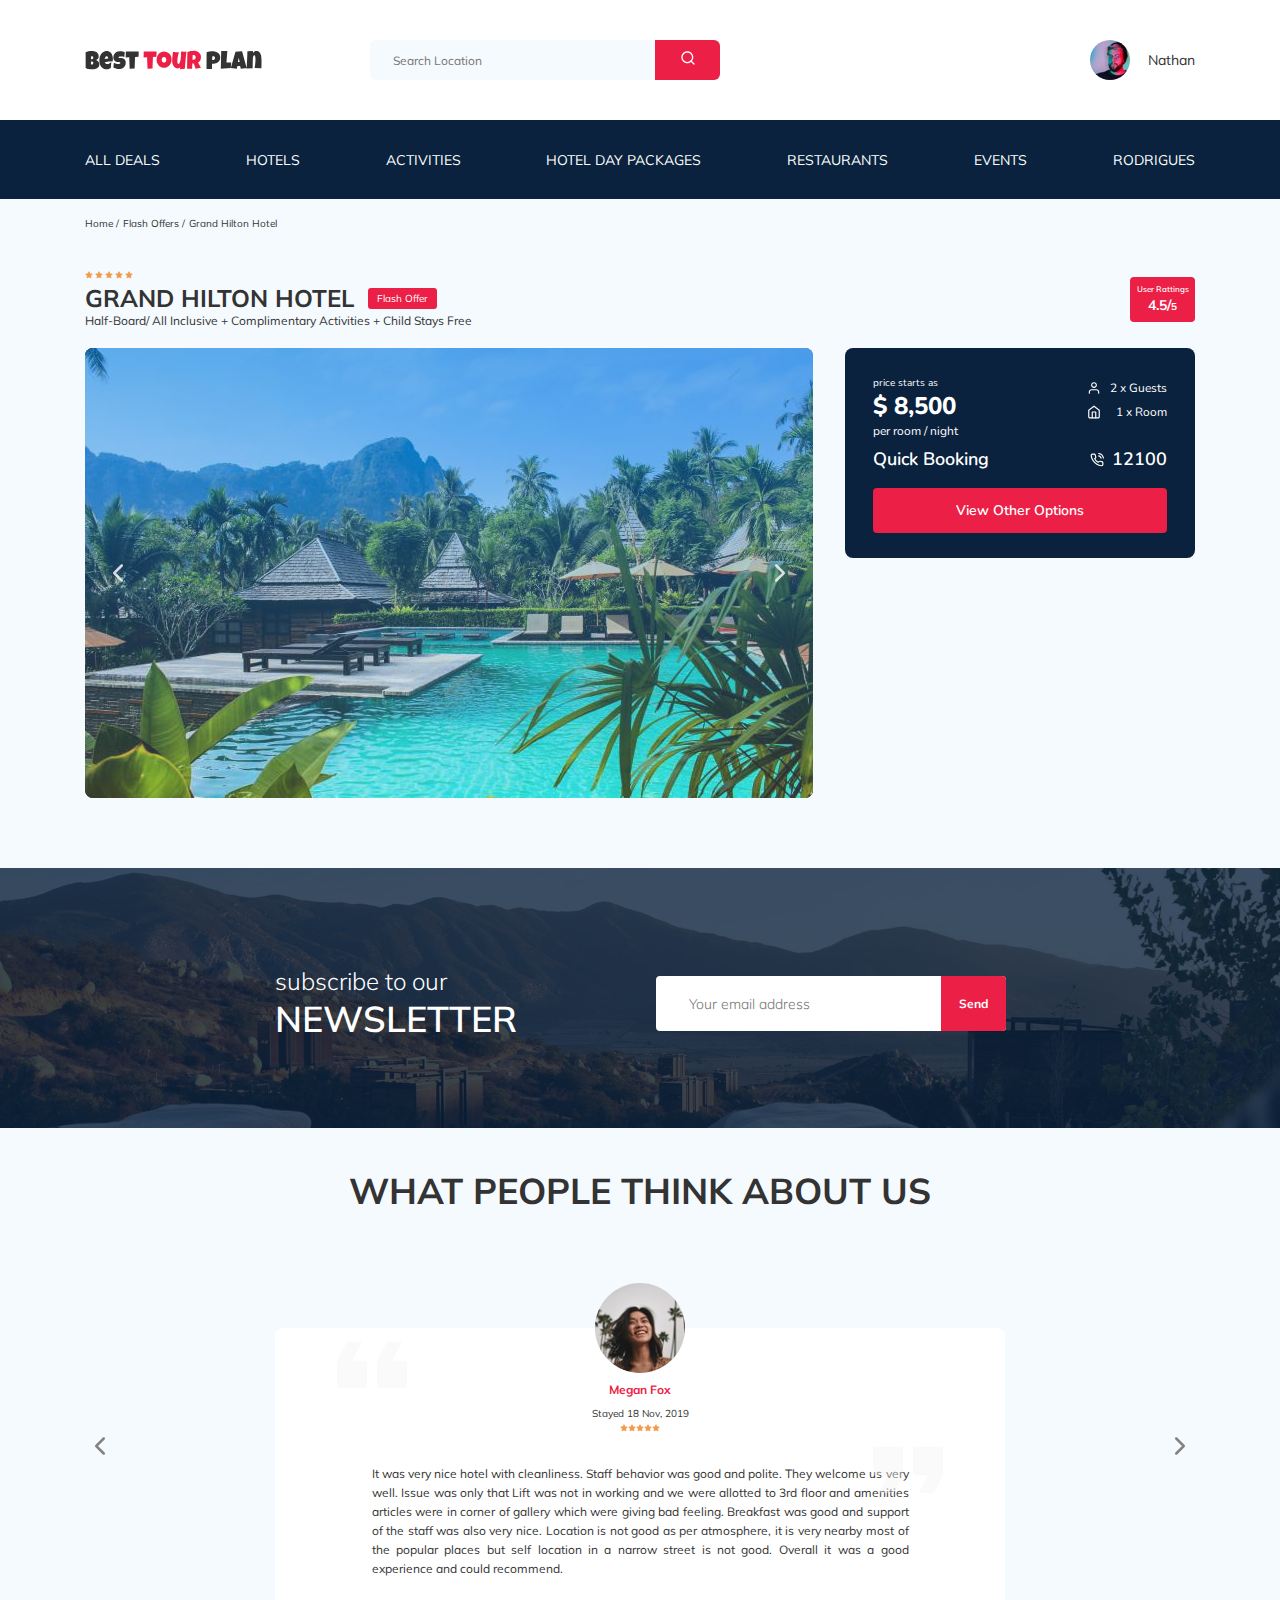
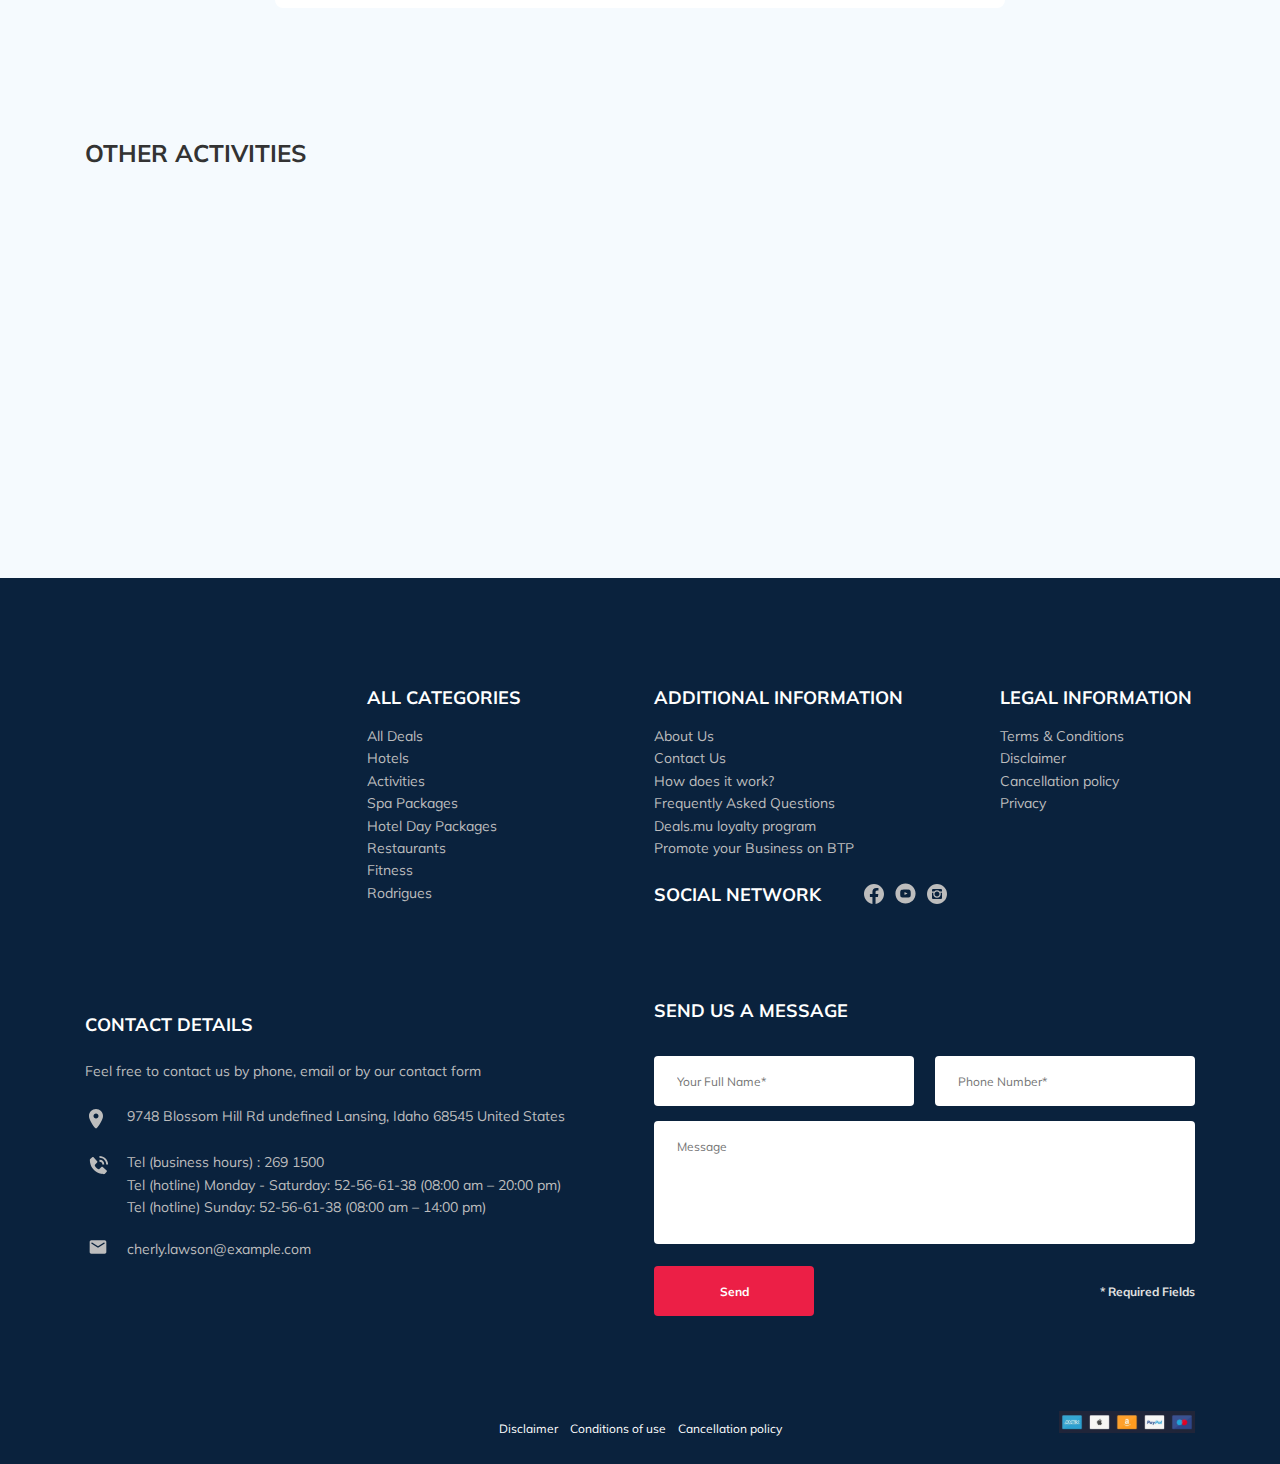
==== commit 9f18590f: "create: various fixes" ====
--- a/index.html
+++ b/index.html
@@ -30,8 +30,8 @@
     <header class="navbar navbar--mobile--fixed">
       <div class="container">
         <div class="navbar-top">
-          <a href="#" class="logo">
-            <img src="img/horizontal-logo.svg" alt="Logo: Best Tour Plan" class="logo__image header__logo" />
+          <a href="#" class="logo logo--hover">
+            <img src="img/horizontal-logo.svg" alt="Logo: Best Tour Plan" class="logo__image navbar-top__logo" />
           </a>
           <form action="#" class="search navbar__search navbar__search--mobile--hidden">
             <input type="text" class="search__input" placeholder="Search Location" />
@@ -122,7 +122,7 @@
           <!-- /.hotel-info__text -->
           <div data-href="#rating-modal" class="rating hotel-info__rating">
             <span class="rating__text">User Rattings</span>
-            <span class="rating__counter">4.5/<span class="rating__counter--max">5</span></span>
+            <span class="rating__counter">4.5/<span class="rating__overall">5</span></span>
           </div>
           <!-- /.hotel-info__rating -->
         </div>
@@ -210,7 +210,7 @@
           subscribe to our
           <span class="newsletter-title__strong">Newsletter</span>
         </h2>
-        <form action="send.php" class="form subscribe newsletter__subscribe">
+        <form action="subscribe.php" method="POST" class="form subscribe newsletter__subscribe">
           <input type="email" class="subscribe__input" placeholder="Your email address" name="emailOnly" required />
           <button class="button subscribe__button">Send</button>
         </form>
@@ -332,7 +332,7 @@
             data-aos-duration="2000"
           >
             <img src="img/activity-1.jpg" alt="The curious corner of chamarel" class="card__image" />
-            <h3 class="card__title">The curious corner of chamarel</h3>
+            <h3 class="card__title">The curious corner <br />of chamarel</h3>
             <button data-toggle="modal" data-href="#booking-modal" class="card__button">Book Now</button>
           </div>
           <!-- /.card -->
@@ -343,7 +343,7 @@
             data-aos-duration="2000"
           >
             <img src="img/activity-2.jpg" alt="Gymkhana club golf course" class="card__image" />
-            <h3 class="card__title">Gymkhana club golf course</h3>
+            <h3 class="card__title">Gymkhana club golf <br />course</h3>
             <button data-toggle="modal" data-href="#booking-modal" class="card__button">Book Now</button>
           </div>
           <!-- /.card -->
@@ -354,7 +354,7 @@
             data-aos-duration="2000"
           >
             <img src="img/activity-3.jpg" alt="Tamarind falls hiking trip - full day" class="card__image" />
-            <h3 class="card__title">Tamarind falls hiking trip - full day</h3>
+            <h3 class="card__title">Tamarind falls hiking <br />trip - full day</h3>
             <button data-toggle="modal" data-href="#booking-modal" class="card__button">Book Now</button>
           </div>
           <!-- /.card -->
@@ -365,7 +365,7 @@
             data-aos-duration="2000"
           >
             <img src="img/activity-4.jpg" alt="The blue marine discovery quest" class="card__image" />
-            <h3 class="card__title">The blue marine discovery quest</h3>
+            <h3 class="card__title">The blue marine discovery <br />quest</h3>
             <button data-toggle="modal" data-href="#booking-modal" class="card__button">Book Now</button>
           </div>
           <!-- /.card -->
@@ -379,7 +379,7 @@
       <div class="container">
         <div class="footer-wrapper">
           <div class="footer__logo-wrapper">
-            <a href="#" class="logo">
+            <a href="#" class="logo logo--hover">
               <img
                 src="img/vertical-logo.svg"
                 alt="Logo: Best Tour Plan"
@@ -393,26 +393,30 @@
           <div class="footer__list footer__categories">
             <h3 class="footer__title">ALL CATEGORIES</h3>
             <ul class="footer__ul">
-              <li class="footer__item"><a href="#" class="footer__link">All Deals</a></li>
-              <li class="footer__item"><a href="#" class="footer__link">Hotels</a></li>
-              <li class="footer__item"><a href="#" class="footer__link">Activities</a></li>
-              <li class="footer__item"><a href="#" class="footer__link">Spa Packages</a></li>
-              <li class="footer__item"><a href="#" class="footer__link">Hotel Day Packages</a></li>
-              <li class="footer__item"><a href="#" class="footer__link">Restaurants</a></li>
-              <li class="footer__item"><a href="#" class="footer__link">Fitness</a></li>
-              <li class="footer__item"><a href="#" class="footer__link">Rodrigues</a></li>
+              <li class="footer__item hover-primary"><a href="#" class="footer__link">All Deals</a></li>
+              <li class="footer__item hover-primary"><a href="#" class="footer__link">Hotels</a></li>
+              <li class="footer__item hover-primary"><a href="#" class="footer__link">Activities</a></li>
+              <li class="footer__item hover-primary"><a href="#" class="footer__link">Spa Packages</a></li>
+              <li class="footer__item hover-primary"><a href="#" class="footer__link">Hotel Day Packages</a></li>
+              <li class="footer__item hover-primary"><a href="#" class="footer__link">Restaurants</a></li>
+              <li class="footer__item hover-primary"><a href="#" class="footer__link">Fitness</a></li>
+              <li class="footer__item hover-primary"><a href="#" class="footer__link">Rodrigues</a></li>
             </ul>
           </div>
           <!-- /.footer__list -->
           <div class="footer__list footer__additional">
             <h3 class="footer__title">ADDITIONAL INFORMATION</h3>
             <ul class="footer__ul">
-              <li class="footer__item"><a href="#" class="footer__link">About Us</a></li>
-              <li class="footer__item"><a href="#" class="footer__link">Contact Us</a></li>
-              <li class="footer__item"><a href="#" class="footer__link">How does it work?</a></li>
-              <li class="footer__item"><a href="#" class="footer__link">Frequently Asked Questions</a></li>
-              <li class="footer__item"><a href="#" class="footer__link">Deals.mu loyalty program</a></li>
-              <li class="footer__item"><a href="#" class="footer__link">Promote your Business on BTP</a></li>
+              <li class="footer__item hover-primary"><a href="#" class="footer__link">About Us</a></li>
+              <li class="footer__item hover-primary"><a href="#" class="footer__link">Contact Us</a></li>
+              <li class="footer__item hover-primary"><a href="#" class="footer__link">How does it work?</a></li>
+              <li class="footer__item hover-primary">
+                <a href="#" class="footer__link">Frequently Asked Questions</a>
+              </li>
+              <li class="footer__item hover-primary"><a href="#" class="footer__link">Deals.mu loyalty program</a></li>
+              <li class="footer__item hover-primary">
+                <a href="#" class="footer__link">Promote your Business on BTP</a>
+              </li>
             </ul>
           </div>
           <!-- /.footer__list -->
@@ -420,13 +424,13 @@
             <h3 class="footer__title footer__title--inline">Social Network</h3>
             <div class="footer__social-links">
               <a href="#" class="footer__link">
-                <img src="img/facebook.svg" alt="Icon: facebook" />
+                <img class="footer__social-img" src="img/facebook.svg" alt="Icon: facebook" />
               </a>
               <a href="#" class="footer__link">
-                <img src="img/youtube.svg" alt="Icon: youtube" />
+                <img class="footer__social-img" src="img/youtube.svg" alt="Icon: youtube" />
               </a>
               <a href="#" class="footer__link">
-                <img src="img/instagram.svg" alt="Icon: instagram" />
+                <img class="footer__social-img" src="img/instagram.svg" alt="Icon: instagram" />
               </a>
             </div>
             <!-- /.footer__social-links -->
@@ -436,10 +440,10 @@
             <div class="footer__legal-wrapper">
               <h3 class="footer__title">LEGAL INFORMATION</h3>
               <ul class="footer__ul">
-                <li class="footer__item"><a href="#" class="footer__link">Terms & Conditions</a></li>
-                <li class="footer__item"><a href="#" class="footer__link">Disclaimer</a></li>
-                <li class="footer__item"><a href="#" class="footer__link">Cancellation policy</a></li>
-                <li class="footer__item"><a href="#" class="footer__link">Privacy</a></li>
+                <li class="footer__item hover-primary"><a href="#" class="footer__link">Terms & Conditions</a></li>
+                <li class="footer__item hover-primary"><a href="#" class="footer__link">Disclaimer</a></li>
+                <li class="footer__item hover-primary"><a href="#" class="footer__link">Cancellation policy</a></li>
+                <li class="footer__item hover-primary"><a href="#" class="footer__link">Privacy</a></li>
               </ul>
             </div>
           </div>
@@ -459,16 +463,18 @@
                   <img class="footer__icon" src="img/phone-call-2.svg" alt="Icon: phone call" />
                 </div>
                 <ul class="footer__ul">
-                  <li><a href="tel:2691500" class="footer__link">Tel (business hours) : 269 1500</a></li>
                   <li>
-                    <a href="tel:52566138" class="footer__link"
-                      >Tel (hotline) Monday - Saturday: 52-56-61-38 (08:00 am – 20:00 pm)</a
-                    >
+                    Tel (business hours) : <a href="tel:2691500" class="footer__link hover-primary">269&nbsp;1500</a>
                   </li>
                   <li>
-                    <a href="tel:52566138" class="footer__link"
-                      >Tel (hotline) Sunday: 52-56-61-38 (08:00 am – 14:00 pm)</a
-                    >
+                    Tel (hotline) Monday - Saturday:
+                    <a href="tel:52566138" class="footer__link hover-primary">52&#8209;56&#8209;61&#8209;38</a>
+                    (08:00 am – 20:00 pm)
+                  </li>
+                  <li>
+                    Tel (hotline) Sunday:
+                    <a href="tel:52566138" class="footer__link hover-primary">52&#8209;56&#8209;61&#8209;38</a> (08:00
+                    am – 14:00 pm)
                   </li>
                 </ul>
               </li>
@@ -477,7 +483,9 @@
                   <img class="footer__icon" src="img/email.svg" alt="Icon: email" />
                 </div>
                 <ul class="footer__ul mt-4">
-                  <li><a href="mailto:cherly.lawson@example.com" class="footer__link">cherly.lawson@example.com</a></li>
+                  <li class="hover-primary">
+                    <a href="mailto:cherly.lawson@example.com" class="footer__link">cherly.lawson@example.com</a>
+                  </li>
                 </ul>
               </li>
             </ul>
@@ -486,28 +494,30 @@
           <div class="footer__contact-form">
             <h3 class="footer__title mb-34">Send us a message</h3>
             <form action="send.php" method="POST" class="form footer__form">
-              <div class="footer__input-group">
-                <input
-                  type="text"
-                  class="input footer__input"
-                  placeholder="Your Full Name*"
-                  name="name"
-                  required
-                  minlength="2"
-                />
-              </div>
-              <div class="footer__input-group">
-                <input
-                  type="tel"
-                  class="input footer__input phone-rus"
-                  placeholder="Phone Number*"
-                  name="phone"
-                  required
-                  minlength="16"
-                  data-mask="+7(999)999-99-99"
-                  data-mask-clearifnotmatch="true"
-                  data-mask-selectonfocus="true"
-                />
+              <div class="footer__input-wrapper">
+                <div class="footer__input-group">
+                  <input
+                    type="text"
+                    class="input footer__input"
+                    placeholder="Your Full Name*"
+                    name="name"
+                    required
+                    minlength="2"
+                  />
+                </div>
+                <div class="footer__input-group">
+                  <input
+                    type="tel"
+                    class="input footer__input phone-rus"
+                    placeholder="Phone Number*"
+                    name="phone"
+                    required
+                    minlength="16"
+                    data-mask="+7(999)999-99-99"
+                    data-mask-clearifnotmatch="true"
+                    data-mask-selectonfocus="true"
+                  />
+                </div>
               </div>
               <textarea class="textarea message footer__message" placeholder="Message" name="message"></textarea>
               <button class="button button--160-50 footer__button" type="submit">Send</button>
@@ -517,9 +527,9 @@
           <!-- /.footer__contact-form -->
           <div class="footer__note">
             <div class="footer__note-wrapper">
-              <a href="#" class="footer__link footer__link--m-0-1">Disclaimer</a>
-              <a href="#" class="footer__link footer__link--m-0-1 footer__link--m-0-2">Conditions of use</a>
-              <a href="#" class="footer__link footer__link--m-0-1">Cancellation policy</a>
+              <a href="#" class="footer__link hover-light mr-6">Disclaimer</a>
+              <a href="#" class="footer__link hover-light mr-6 ml-6">Conditions of use</a>
+              <a href="#" class="footer__link hover-light ml-6">Cancellation policy</a>
             </div>
           </div>
           <!-- /.footer__note -->
--- a/css/style.css
+++ b/css/style.css
@@ -1,2 +1,2 @@
-*{box-sizing:border-box}body{font-family:'Mulish', sans-serif;background-color:#F5FAFE;color:#333}.container{max-width:1110px;margin:auto}img{max-width:100%}.booking{font-family:'Nunito', sans-serif}.input{height:50px;padding:0 23px;border-radius:4px;border:none;background-color:#fff;outline-style:none;font-weight:400;font-size:12px;line-height:15px;color:#BDBDBD}.textarea{outline-style:none;font-weight:400;font-size:12px;line-height:15px;color:#BDBDBD}.message{padding:18px 23px;border-radius:4px;border:none;background-color:#fff;resize:none}.button{padding:18px;border-radius:4px;border:none;cursor:pointer;font-size:12px;font-weight:700;line-height:15px;color:#fff;background-color:#EC1F46}.button--160-50{width:160px;height:50px}.invalid{color:#EC1F46}#emailOnly-error{position:absolute;top:56px}.navigation-button{margin-top:22px}.navigation-link{text-decoration:none;color:#fff}.logo{font-size:0}.mt-4{margin-top:4px !important}.mb-16{margin-bottom:16px !important}.mb-24{margin-bottom:24px !important}.mb-34{margin-bottom:34px !important}.mb-39{margin-bottom:39px !important}/*! normalize.css v8.0.1 | MIT License | github.com/necolas/normalize.css */html{line-height:1.15;-webkit-text-size-adjust:100%}body{margin:0}main{display:block}h1{font-size:2em;margin:0.67em 0}hr{box-sizing:content-box;height:0;overflow:visible}pre{font-family:monospace, monospace;font-size:1em}a{background-color:transparent}abbr[title]{border-bottom:none;text-decoration:underline;text-decoration:underline dotted}b,strong{font-weight:bolder}code,kbd,samp{font-family:monospace, monospace;font-size:1em}small{font-size:80%}sub,sup{font-size:75%;line-height:0;position:relative;vertical-align:baseline}sub{bottom:-0.25em}sup{top:-0.5em}img{border-style:none}button,input,optgroup,select,textarea{font-family:inherit;font-size:100%;line-height:1.15;margin:0}button,input{overflow:visible}button,select{text-transform:none}button,[type="button"],[type="reset"],[type="submit"]{-webkit-appearance:button}button::-moz-focus-inner,[type="button"]::-moz-focus-inner,[type="reset"]::-moz-focus-inner,[type="submit"]::-moz-focus-inner{border-style:none;padding:0}button:-moz-focusring,[type="button"]:-moz-focusring,[type="reset"]:-moz-focusring,[type="submit"]:-moz-focusring{outline:1px dotted ButtonText}fieldset{padding:0.35em 0.75em 0.625em}legend{box-sizing:border-box;color:inherit;display:table;max-width:100%;padding:0;white-space:normal}progress{vertical-align:baseline}textarea{overflow:auto}[type="checkbox"],[type="radio"]{box-sizing:border-box;padding:0}[type="number"]::-webkit-inner-spin-button,[type="number"]::-webkit-outer-spin-button{height:auto}[type="search"]{-webkit-appearance:textfield;outline-offset:-2px}[type="search"]::-webkit-search-decoration{-webkit-appearance:none}::-webkit-file-upload-button{-webkit-appearance:button;font:inherit}details{display:block}summary{display:list-item}template{display:none}[hidden]{display:none}.navbar{background-color:#fff}.navbar-top{display:flex;align-items:center;justify-content:space-between;padding-top:40px;padding-bottom:40px}.navbar-top__menu-button{display:none}.navbar__search{margin-right:auto;margin-left:108px}.navbar-bottom{background-color:#0A223D}.navbar-menu{list-style-type:none;margin:0;padding:30px 0;display:flex;align-items:center;justify-content:space-between;color:#fff}.navbar-menu__link{color:inherit;text-decoration:none;text-transform:uppercase;font-size:14px;line-height:18px}.navbar-menu__item:hover{color:#EC1F46}.navbar-menu__item--mobile--visible{display:none}.header__logo{width:177px;animation-name:header__logo;animation-duration:3s;animation-iteration-count:1;animation-timing-function:ease-in-out}@keyframes header__logo{0%{opacity:0}100%{opacity:1}}.search{display:flex;position:relative;overflow:hidden;border-radius:6px;height:40px}.search__input{width:350px;height:100%;padding-left:23px;padding-right:75px;background-color:#F5FAFE;border:none;font-size:12px;line-height:15px;color:#333}.search__button{position:absolute;top:0;right:0;width:65px;height:100%;border:none;background-color:#EC1F46}.user{display:flex;align-items:center;text-decoration:none}.user__avatar{width:40px;height:40px;border-radius:50%;object-fit:cover}.user__name{margin-left:18px;font-size:14px;line-height:18px;color:#333}.breadcrumb-list{display:flex;align-items:center;padding:18px 0;margin:0;list-style:none}.breadcrumb-list__item{font-size:10px;line-height:13px}.breadcrumb-list__item:not(:last-child)::after{content:'/';margin-right:4px}.breadcrumb-list__link{text-decoration:none;color:inherit}.hotel-info{display:flex;justify-content:space-between;align-items:center;padding-top:23px;padding-bottom:20px}.hotel-info__offer{margin-left:14px;margin-top:4px}.hotel-info__name{margin:4px 0 0 0}.hotel-info__description{margin:0}.hotel-info--thanks{padding-top:23px;padding-bottom:98px}.hotel-name{font-size:24px;line-height:30px}.hotel-wrapper{display:flex;flex-wrap:wrap;align-items:center}.hotel-description{font-size:12px;line-height:15px}.hotel-grid{display:flex;justify-content:space-between;padding-bottom:70px}.hotel-right{display:flex;flex-direction:column;justify-content:space-between}.hotel__slider{margin-left:0;margin-right:30px}.hotel-slider{width:728px;height:450px}.hotel-slider__item{position:relative;width:100%;height:100%;border-radius:8px;overflow:hidden}.hotel-slider__item:after{content:'';position:absolute;width:100%;height:100%;top:0;bottom:0;left:0;right:0;background:linear-gradient(180deg, rgba(0,122,223,0.6) 0%, rgba(255,255,255,0.16) 100%);z-index:10}.hotel-slider__button{position:absolute;top:50%;transform:translateY(-50%);z-index:99;width:30px;height:30px;border:none;cursor:pointer;background-repeat:no-repeat;background-position:center;background-size:10px;background-color:transparent}.hotel-slider__button--next{right:18px;background-image:url(../img/arrow-next.svg)}.hotel-slider__button--prev{left:18px;background-image:url(../img/arrow-prev.svg)}.stars{flex-basis:100%;font-size:0}.stars__item{margin-right:2px}.offer{font-size:10px;line-height:13px;padding:4px 9px;border-radius:3px;background-color:#EC1F46;color:#fff}.rating{max-width:65px;min-height:45px;border-radius:4px;text-align:center;background-color:#EC1F46;color:#fff}.rating__text{font-size:8px;font-weight:600;line-height:10px}.rating__counter{font-size:14px;font-weight:700;line-height:18px}.rating__counter--max{font-size:10px;line-height:13px}.booking{border-radius:8px;width:350px;min-height:210px;padding:28px 28px 25px 28px;background-color:#0A223D;color:#fff}.booking__info{display:flex;justify-content:space-between;margin-bottom:8px}.booking__price{display:flex;flex-direction:column}.booking__start{font-size:10px;font-weight:normal;line-height:14px}.booking__pricetag{font-size:24px;font-weight:800;line-height:33px}.booking__per-room{font-size:12px;font-weight:normal;line-height:16px}.booking__room{margin-top:4px}.booking__text{display:flex;justify-content:space-between;align-items:center;margin-bottom:8px;font-size:12px;font-weight:normal;line-height:16px}.booking__description{margin-left:9px}.booking__call-center{display:flex;justify-content:space-between;align-items:center;margin-bottom:16px}.booking__heading{font-size:18px;font-weight:600;line-height:25px}.booking__number{display:flex;justify-content:space-between;align-items:center;color:inherit;text-decoration:none;font-size:18px;font-weight:600;line-height:25px}.booking__num{margin-left:8px}.booking__button{width:100%;min-height:45px;padding:12px;font-size:14px;font-weight:600;line-height:19px;border:none;border-radius:4px;background-color:#EC1F46;color:#fff;cursor:pointer}.map{width:347px;height:213px;border-radius:10px;overflow:hidden}.map__iframe{width:100%;height:213px}.newsletter{position:relative;padding:98px 0 87px 0;background-image:url(../img/newsletter-bg.jpg);background-repeat:no-repeat;background-position:center;background-size:cover}.newsletter:before{content:'';position:absolute;width:100%;height:100%;top:0;right:0;bottom:0;left:0;background-color:rgba(10,34,61,0.8)}.newsletter-wrapper{position:relative;display:flex;justify-content:space-between;align-items:center;margin:auto;max-width:731px}.newsletter-title{color:#fff;font-size:24px;font-weight:300;line-height:30px}.newsletter-title__strong{display:block;font-size:36px;font-weight:600;line-height:45px;text-transform:uppercase}.newsletter__title{margin:0 8px 0 0}.subscribe{position:relative;min-width:350px;height:55px;border-radius:4px}.subscribe__input{position:absolute;width:100%;height:100%;padding-left:33px;padding-right:75px;border:none;border-radius:4px;overflow:hidden;outline-style:none;font-size:14px;font-weight:300;line-height:18;color:#BDBDBD}.subscribe__button{position:absolute;width:65px;height:100%;right:0;top:0;border-radius:0 4px 4px 0;overflow:hidden}.reviews{padding:40px 0 70px 0}.reviews__title{font-size:36px;font-weight:700;line-height:45px;text-align:center;text-transform:uppercase;margin-bottom:70px;margin-top:0}.reviews-slider__item{position:relative;display:flex;flex-direction:column;align-items:center;max-width:730px;margin:45px auto 0;background-color:#fff;border-radius:8px;padding:0 62px 30px}.reviews-slider__item:before{content:'';position:absolute;left:62px;top:13px;width:70px;height:47px;background-image:url(../img/quote-left.svg);background-repeat:no-repeat}.reviews-slider__item:after{content:'';position:absolute;right:62px;top:118px;width:70px;height:47px;background-image:url(../img/quote-right.svg);background-repeat:no-repeat}.reviews-slider__button{position:absolute;top:50%;transform:translateY(-50%);width:30px;height:30px;background-repeat:no-repeat;background-size:10px;background-position:center;border:none;background-color:transparent;cursor:pointer;z-index:99}.reviews-slider__button--prev{background-image:url(../img/arrow-prev-secondary.svg);left:0}.reviews-slider__button--next{background-image:url(../img/arrow-next-secondary.svg);right:0}.reviews-slider__profile{display:flex;flex-direction:column;align-items:center;margin-top:-45px;margin-bottom:32px}.reviews-slider__avatar{width:90px;height:90px;border-radius:50%;object-fit:cover;margin-bottom:9px}.reviews-slider__username{font-size:12px;font-weight:700;line-height:15px;color:#EC1F46;margin-top:0;margin-bottom:10px}.reviews-slider__date{font-size:10px;font-weight:400;line-height:13px;margin-bottom:4px}.reviews-slider__rating{display:flex;align-items:center}.reviews-slider__text{max-width:537px;font-size:12px;font-weight:400;line-height:19px;text-align:justify;margin:0 auto}.activities{padding:60px 0 98px 0}.activities__title{margin:0 0 57px 0;font-size:24px;font-weight:700;line-height:30px;text-transform:uppercase}.activities-wrapper{display:flex;justify-content:space-between}.card{display:flex;flex-direction:column;align-items:flex-start;padding:24px 26px;position:relative;width:255px;height:255px;border-radius:6px;overflow:hidden}.card:before{content:'';position:absolute;top:0;right:0;bottom:0;left:0;background:linear-gradient(179.83deg, rgba(196,196,196,0) 35.34%, #0A223D 99.85%);z-index:-1}.card__image{position:absolute;top:0;right:0;bottom:0;left:0;width:100%;height:100%;object-fit:cover;z-index:-2}.card__title{margin-top:auto;margin-bottom:18px;overflow:hidden;color:#fff;font-size:16px;font-weight:700;line-height:20px}.card__button{color:#fff;padding:7px 22px;border:none;background-color:#EC1F46;border-radius:4px;cursor:pointer;font-size:12px;font-weight:600;line-height:16px}.footer{background-color:#0A223D;color:#fff;padding-top:108px;padding-bottom:28px}.footer-wrapper{display:grid;grid-template-columns:repeat(4, minmax(min-content, 1fr));grid-gap:20px;grid-auto-rows:minmax(40px, min-content)}.footer__logo{width:153px}.footer__logo-wrapper{grid-row:1 / 3;align-self:center;font-size:0}.footer__categories{grid-row:1 / 4}.footer__additional{margin-left:6px}.footer__social-links{display:flex;justify-content:space-between;align-items:center;min-width:83px;margin-top:4px}.footer__social-network{display:flex;align-items:flex-start;grid-row:2 / 4;grid-column:span 2;margin-left:6px}.footer__legal-wrapper{margin-right:0;margin-left:auto;width:195px}.footer__contact-details{grid-column:span 2;margin-top:14px}.footer__contact-form{grid-column:span 2;margin-left:6px}.footer__form{display:flex;justify-content:space-between;align-items:center;flex-wrap:wrap}.footer__ul{padding:0;margin:0;list-style:none}.footer__title{font-size:18px;font-weight:700;line-height:23px;margin:0 0 16px 0;text-transform:uppercase}.footer__title--inline{margin:4px 43px 0 0}.footer__item{display:flex;align-items:flex-start;font-size:14px;font-weight:400;line-height:160%;color:#BDBDBD}.footer__icon-wrapper{min-width:38px;margin:4px 0 0 4px}.footer__text{margin:0 0 22px 0;color:#BDBDBD;font-size:14px;font-weight:400;line-height:160%}.footer__link{text-decoration:none;color:inherit}.footer__link--m-0-1{margin:0 10px}.footer__input{width:100%}.footer__input-group{flex-basis:48%;width:254px;margin-bottom:15px}.footer__message{flex-basis:100%;width:539px;height:123px;margin-bottom:22px}.footer__info{font-size:12px;font-weight:700;line-height:15px;color:#E0E0E0}.footer__note{grid-column:2 / 4;margin-top:85px;font-size:12px;font-weight:400;line-height:15px;color:#fff}.footer__note-wrapper{display:flex;justify-content:center;align-items:flex-start}.footer__payment{margin-top:75px}.footer__payment-wrapper{display:flex;justify-content:flex-end;align-items:flex-start}.modal__overlay{position:fixed;top:0;right:0;bottom:0;left:0;background-color:rgba(0,143,223,0.39);z-index:100;visibility:hidden;opacity:0;transition:opacity 0.2s}.modal__overlay--visible{visibility:visible;opacity:1}.modal__dialog{position:fixed;top:50%;left:50%;transform:translate(-50%, -50%);max-width:478px;padding:33px 88px;background-color:#0A223D;color:#fff;border-radius:8px;z-index:101;visibility:hidden;opacity:0;transition:opacity 0.2s}.modal__dialog--visible{visibility:visible;opacity:1}.modal__form{display:flex;justify-content:space-between;align-items:center;flex-wrap:wrap}.modal__close{position:absolute;top:17px;right:18px;text-decoration:none;cursor:pointer}.modal__title{font-size:18px;font-weight:700;line-height:23px;margin:0;text-transform:uppercase;text-align:center}.modal__input{width:100%;margin-top:15px}.modal__message{width:100%;min-height:123px;margin-top:15px}.modal__button{margin-top:15px}.modal__info{margin-top:15px;font-size:12px;font-weight:700;line-height:15px;color:#E0E0E0}@media (max-width: 1200px){.container{max-width:960px}.hotel__slider{width:590px}.hotel-slider__image{width:100%;height:100%;object-fit:cover}.card{width:230px;height:230px}.footer__input-group{flex-basis:100%;width:100%}.footer__message{flex-basis:100%;width:100%}body{background-color:#f0deb9}}@media (max-width: 992px){.container,.newsletter-wrapper{max-width:700px}.header__logo{width:132px}.navbar-top{padding-top:30px;padding-bottom:30px}.navbar__search{margin-left:47px}.navbar-menu{justify-content:space-around;padding-top:22px;padding-bottom:22px}.navbar-menu__link{font-size:12px;line-height:15px}.search__input{width:340px}.hotel-grid{flex-direction:column;padding-bottom:60px}.hotel__slider{margin:0 0 30px 0}.hotel-slider{width:100%}.hotel-right{flex-direction:row}.booking{width:340px}.map{width:340px;height:210px}.newsletter{padding:92px 0 92px 0}.reviews{padding:40px 0 60px 0}.reviews-slider__item{max-width:580px}.reviews__title{margin-bottom:50px;font-size:30px;font-weight:700;line-height:38px}.activities{padding-bottom:50px}.activities-wrapper{flex-wrap:wrap}.activities__card{margin-bottom:20px}.card{width:340px;height:255px}.footer{padding-top:73px;padding-bottom:33px}.footer-wrapper{grid-template-columns:repeat(6, 1fr);grid-gap:38px;grid-row-gap:38px}.footer__input-group{flex-basis:48%}.footer__logo{width:96px}.footer__logo-wrapper{grid-row:1 / 2;grid-column:1 / 3}.footer__title--inline{margin-top:12px}.footer__categories{grid-row:2 / 3;grid-column:1 / 3;margin-top:12px}.footer__additional{grid-row:2 / 3;grid-column:2 / 5;margin:12px 0 0 75px}.footer__social-network{grid-row:1 / 2;grid-column:2 / 7;align-self:center;margin-left:62px}.footer__social-links{margin-top:12px}.footer__legal{grid-row:2 / 3;grid-column:4 / 7;margin:12px 6px 0 0}.footer__contact-details{grid-row:3;grid-column:span 5;margin-top:25px}.footer__contact-form{grid-row:4;grid-column:span 5;width:539px;margin:22px 0 0 0}.footer__note{grid-column:1 / 4;margin-top:26px}.footer__note-wrapper{justify-content:flex-start}.footer__link--m-0-1{margin:0}.footer__link--m-0-2{margin:0 10px}.footer__payment{grid-column:span 3;margin-top:18px}.modal__dialog{max-width:420px;padding-left:60px;padding-right:60px}.modal__info{margin-right:15px}.modal__button{margin-top:15px;order:99}body{background-color:#1ab9ac}}@media (max-width: 768px){.container{max-width:576px;width:92%}body{padding-top:78px}.logo__image{animation:none}.navbar--mobile--fixed{position:fixed;top:0;right:0;left:0;z-index:99}.navbar__user--mobile--hidden,.navbar__search--mobile--hidden{display:none}.navbar__user--mobile--visible,.navbar__search--mobile--visible{display:flex}.navbar__user{flex-direction:column;justify-content:center}.navbar-bottom{display:none;position:fixed;top:74px;right:0;bottom:0;left:0;padding-top:31px}.navbar-bottom--visible{display:block}.navbar-menu{flex-direction:column}.navbar-menu__item{margin-bottom:20px}.navbar-menu__item--mobile--visible{display:block;margin-bottom:27px}.menu-button{display:flex;width:16px;height:11px;padding:0;justify-content:space-between;align-items:center;flex-direction:column;border:none;background-color:#fff;cursor:pointer}.menu-button__line{width:16px;height:1px;background-color:#333}.user__name--light{margin-left:0;margin-top:10px;color:#fff}.search__input--mobile--visible{width:243px}.stars{flex-basis:auto}.stars__item{margin-right:0;margin-left:2px}.hotel-name{flex-basis:100%}.hotel-wrapper{justify-content:space-between}.hotel__slider{margin-bottom:20px}.hotel-info{padding-top:5px}.hotel-info__text{width:100%}.hotel-info__name{margin-top:10px;margin-bottom:0}.hotel-info__rating{display:none}.hotel-info__offer{order:-1;margin-left:0;margin-top:0}.hotel-right{display:block}.hotel-right__map{margin-top:20px}.hotel-slider{height:314px}.hotel-grid{padding-top:18px;padding-bottom:40px}.booking{width:100%}.map{width:100%}.newsletter{padding:76px 0 83px 0}.newsletter-wrapper{max-width:576px;width:92%;flex-direction:column;align-items:flex-start}.newsletter__title{margin-bottom:37px}.newsletter-title{font-size:20px;line-height:25px}.newsletter-title__strong{margin-top:5px;font-size:30px;line-height:38px}.reviews{padding:40px 0 50px 0}.reviews-slider__item{padding:0 30px 36px}.reviews-slider__item:after,.reviews-slider__item:before{display:none}.reviews-slider__button{top:30px}.reviews-slider__button--prev{left:50%;margin-left:-80px;transform:translate(-50%, 0)}.reviews-slider__button--next{right:50%;margin-right:-80px;transform:translate(50%, 0)}.reviews__title{margin-bottom:42px;font-size:18px;font-weight:700;line-height:23px}.card{width:48%;height:255px}.activities{padding:40px 0 40px 0}.activities__title{margin-bottom:36px;font-size:18px;line-height:23px}.footer__contact-form{grid-column:span 6;width:100%}.footer__contact-details{grid-column:4 / 7}.footer__legal{grid-row:auto;grid-column:1 / 4;margin:23px 0 0 0}.footer__legal-wrapper{margin-left:0}.footer__categories{grid-column:1 / 4;margin-top:0}.footer__additional{grid-column:4 / 7;margin:0}.footer__input-group{flex-basis:100%}.footer__message{flex-basis:100%}.footer__note{grid-column:1 / 5}.footer__payment{grid-column:span 2}.footer__icon-wrapper{margin-left:0}.modal__dialog{min-width:92%;margin:auto;padding:33px 88px;right:0;left:0;transform:translateY(-50%)}body{background-color:#92cf76}}@media (max-width: 576px){.header__logo{width:99px}.navbar-top{padding-top:29px;padding-bottom:29px}.navbar-bottom{top:69px}.hotel__slider{margin-bottom:20px}.hotel-slider{height:180px}.newsletter{padding:76px 0 83px 0}.subscribe{width:100%;min-width:160px}.reviews-slider__text{text-align:left}.card{width:100%}.footer{padding-top:69px;padding-bottom:21px}.footer-wrapper{grid-template-columns:1fr;grid-row-gap:10px}.footer__title--inline{margin:0}.footer__logo-wrapper{grid-row:1;grid-column:1}.footer__social-network{grid-row:2;grid-column:1;flex-direction:column;justify-content:flex-start;margin-top:20px;margin-left:0}.footer__social-links{margin-top:20px}.footer__legal{grid-row:3;grid-column:1;margin-top:20px}.footer__legal-wrapper{width:100%;margin:auto}.footer__additional{grid-row:4;grid-column:1;margin-top:20px;margin-left:0}.footer__categories{grid-row:5;grid-column:1;margin-top:20px}.footer__contact-details{grid-row:6;grid-column:1;margin-top:30px}.footer__contact-form{grid-row:7;grid-column:1;margin-top:50px;margin-left:0}.footer__message{margin-bottom:15px}.footer__info{flex-basis:100%;margin-top:0}.footer__button{margin-top:15px;order:99}.footer__note{grid-row:8;grid-column:1;margin-top:20px}.footer__payment{grid-row:9;grid-column:1;margin:0}.footer__payment-wrapper{justify-content:flex-start}.modal__dialog{padding-left:52px;padding-right:52px}body{background-color:#2e71c9}}@media (max-width: 320px){.container{max-width:280px}.hotel-right__map{margin-top:20px}.booking__price{margin-right:8px}.modal__dialog{padding-left:38px;padding-right:38px}body{background-color:#6a9755}}
+*{box-sizing:border-box}body{font-family:'Mulish', sans-serif;background-color:#F5FAFE;color:#333}.container{max-width:1110px;margin:auto}img{max-width:100%}.booking{font-family:'Nunito', sans-serif}.input{height:50px;padding:0 23px;border-radius:4px;border:none;background-color:#fff;outline-style:none;font-weight:400;font-size:12px;line-height:15px;color:#BDBDBD}.textarea{outline-style:none;font-weight:400;font-size:12px;line-height:15px;color:#BDBDBD}.message{padding:18px 23px;border-radius:4px;border:none;background-color:#fff;resize:none}.button{padding:18px;border-radius:4px;border:none;cursor:pointer;font-size:12px;font-weight:700;line-height:15px;color:#fff;background-color:#EC1F46}.button--160-50{width:160px;height:50px}.button:hover{background-color:#d41135}.invalid{color:#EC1F46}#emailOnly-error{position:absolute;top:56px}.navigation-button{margin-top:22px;padding:0;overflow:hidden}.navigation-link{display:table-cell;vertical-align:middle;text-decoration:none;color:#fff}.navigation-wrapper{display:table;width:100%;height:100%}.logo{font-size:0}.logo--hover:hover{opacity:0.8}.hover-light:hover{color:#EC1F46}.hover-primary:hover{color:#EC1F46}.mt-4{margin-top:4px !important}.mr-6{margin-right:6px !important}.mb-16{margin-bottom:16px !important}.mb-24{margin-bottom:24px !important}.mb-34{margin-bottom:34px !important}.mb-39{margin-bottom:39px !important}.ml-6{margin-left:6px !important}/*! normalize.css v8.0.1 | MIT License | github.com/necolas/normalize.css */html{line-height:1.15;-webkit-text-size-adjust:100%}body{margin:0}main{display:block}h1{font-size:2em;margin:0.67em 0}hr{box-sizing:content-box;height:0;overflow:visible}pre{font-family:monospace, monospace;font-size:1em}a{background-color:transparent}abbr[title]{border-bottom:none;text-decoration:underline;text-decoration:underline dotted}b,strong{font-weight:bolder}code,kbd,samp{font-family:monospace, monospace;font-size:1em}small{font-size:80%}sub,sup{font-size:75%;line-height:0;position:relative;vertical-align:baseline}sub{bottom:-0.25em}sup{top:-0.5em}img{border-style:none}button,input,optgroup,select,textarea{font-family:inherit;font-size:100%;line-height:1.15;margin:0}button,input{overflow:visible}button,select{text-transform:none}button,[type="button"],[type="reset"],[type="submit"]{-webkit-appearance:button}button::-moz-focus-inner,[type="button"]::-moz-focus-inner,[type="reset"]::-moz-focus-inner,[type="submit"]::-moz-focus-inner{border-style:none;padding:0}button:-moz-focusring,[type="button"]:-moz-focusring,[type="reset"]:-moz-focusring,[type="submit"]:-moz-focusring{outline:1px dotted ButtonText}fieldset{padding:0.35em 0.75em 0.625em}legend{box-sizing:border-box;color:inherit;display:table;max-width:100%;padding:0;white-space:normal}progress{vertical-align:baseline}textarea{overflow:auto}[type="checkbox"],[type="radio"]{box-sizing:border-box;padding:0}[type="number"]::-webkit-inner-spin-button,[type="number"]::-webkit-outer-spin-button{height:auto}[type="search"]{-webkit-appearance:textfield;outline-offset:-2px}[type="search"]::-webkit-search-decoration{-webkit-appearance:none}::-webkit-file-upload-button{-webkit-appearance:button;font:inherit}details{display:block}summary{display:list-item}template{display:none}[hidden]{display:none}.navbar{background-color:#fff}.navbar-top{display:flex;align-items:center;justify-content:space-between;padding-top:40px;padding-bottom:40px}.navbar-top__menu-button{display:none}.navbar-top__logo{width:177px;animation-name:navbar-top__logo;animation-duration:3s;animation-iteration-count:1;animation-timing-function:ease-in-out}.navbar__search{margin-right:auto;margin-left:108px}.navbar-bottom{background-color:#0A223D}.navbar-menu{list-style-type:none;margin:0;padding:30px 0;display:flex;align-items:center;justify-content:space-between;color:#fff}.navbar-menu__link{color:inherit;text-decoration:none;text-transform:uppercase;font-size:14px;line-height:18px}.navbar-menu__item:hover{color:#EC1F46}.navbar-menu__item--mobile--visible{display:none}@keyframes navbar-top__logo{0%{opacity:0}100%{opacity:1}}.search{display:flex;position:relative;overflow:hidden;border-radius:6px;height:40px}.search__input{width:350px;height:100%;padding-left:23px;padding-right:75px;background-color:#F5FAFE;border:none;font-size:12px;line-height:15px;color:#333}.search__button{position:absolute;top:0;right:0;width:65px;height:100%;border:none;background-color:#EC1F46;cursor:pointer}.search__button:hover{background-color:#d41135}.user{display:flex;align-items:center;text-decoration:none}.user__avatar{width:40px;height:40px;border-radius:50%;object-fit:cover}.user__avatar:hover{opacity:0.8}.user__name{margin-left:18px;font-size:14px;line-height:18px;color:#333}.user__name:hover{color:#EC1F46}.breadcrumb-list__link:hover{color:#EC1F46}.breadcrumb-list{display:flex;align-items:center;padding:18px 0;margin:0;list-style:none}.breadcrumb-list__item{font-size:10px;line-height:13px}.breadcrumb-list__item:not(:last-child)::after{content:'/';margin-right:4px}.breadcrumb-list__link{text-decoration:none;color:inherit}.hotel-info{display:flex;justify-content:space-between;align-items:center;padding-top:23px;padding-bottom:20px}.hotel-info__offer{margin-left:14px;margin-top:4px}.hotel-info__name{margin:4px 0 0 0}.hotel-info__description{margin:0}.hotel-info--thanks{padding-top:23px;padding-bottom:98px}.hotel-name{font-size:24px;line-height:30px}.hotel-wrapper{display:flex;flex-wrap:wrap;align-items:center}.hotel-description{font-size:12px;line-height:15px}.hotel-grid{display:flex;justify-content:space-between;padding-bottom:70px}.hotel-right{display:flex;flex-direction:column;justify-content:space-between}.hotel__slider{margin-left:0;margin-right:30px}.hotel-slider{width:728px;height:450px}.hotel-slider__item{position:relative;width:100%;height:100%;border-radius:8px;overflow:hidden}.hotel-slider__item:after{content:'';position:absolute;width:100%;height:100%;top:0;bottom:0;left:0;right:0;background:linear-gradient(180deg, rgba(0,122,223,0.6) 0%, rgba(255,255,255,0.16) 100%);z-index:10}.hotel-slider__button{position:absolute;top:50%;transform:translateY(-50%);z-index:99;width:30px;height:30px;border:none;cursor:pointer;background-repeat:no-repeat;background-position:center;background-size:10px;background-color:transparent}.hotel-slider__button--next{right:18px;background-image:url(../img/arrow-next.svg)}.hotel-slider__button--prev{left:18px;background-image:url(../img/arrow-prev.svg)}.stars{flex-basis:100%;font-size:0}.stars__item{margin-right:2px}.offer{font-size:10px;line-height:13px;padding:4px 9px;border-radius:3px;background-color:#EC1F46;color:#fff}.rating{max-width:65px;min-height:45px;border-radius:4px;text-align:center;background-color:#EC1F46;color:#fff}.rating__text{font-size:8px;font-weight:600;line-height:10px}.rating__counter{font-size:14px;font-weight:700;line-height:18px}.rating__overall{font-size:10px;line-height:13px}.booking{border-radius:8px;width:350px;min-height:210px;padding:28px 28px 25px 28px;background-color:#0A223D;color:#fff}.booking__info{display:flex;justify-content:space-between;margin-bottom:8px}.booking__price{display:flex;flex-direction:column}.booking__start{font-size:10px;font-weight:normal;line-height:14px}.booking__pricetag{font-size:24px;font-weight:800;line-height:33px}.booking__per-room{font-size:12px;font-weight:normal;line-height:16px}.booking__room{margin-top:4px}.booking__text{display:flex;justify-content:space-between;align-items:center;margin-bottom:8px;font-size:12px;font-weight:normal;line-height:16px}.booking__description{margin-left:9px}.booking__call-center{display:flex;justify-content:space-between;align-items:center;margin-bottom:16px}.booking__heading{font-size:18px;font-weight:600;line-height:25px}.booking__number{display:flex;justify-content:space-between;align-items:center;color:inherit;text-decoration:none;font-size:18px;font-weight:600;line-height:25px}.booking__num{margin-left:8px}.booking__button{width:100%;min-height:45px;padding:12px;font-size:14px;font-weight:600;line-height:19px;border:none;border-radius:4px;background-color:#EC1F46;color:#fff;cursor:pointer}.map{width:347px;height:213px;border-radius:10px;overflow:hidden}.map__iframe{width:100%;height:213px}.newsletter{position:relative;padding:98px 0 87px 0;background-image:url(../img/newsletter-bg.jpg);background-repeat:no-repeat;background-position:center;background-size:cover}.newsletter:before{content:'';position:absolute;width:100%;height:100%;top:0;right:0;bottom:0;left:0;background-color:rgba(10,34,61,0.8)}.newsletter-wrapper{position:relative;display:flex;justify-content:space-between;align-items:center;margin:auto;max-width:731px}.newsletter-title{color:#fff;font-size:24px;font-weight:300;line-height:30px}.newsletter-title__strong{display:block;font-size:36px;font-weight:600;line-height:45px;text-transform:uppercase}.newsletter__title{margin:0 8px 0 0}.subscribe{position:relative;min-width:350px;height:55px;border-radius:4px}.subscribe__input{position:absolute;width:100%;height:100%;padding-left:33px;padding-right:75px;border:none;border-radius:4px;overflow:hidden;outline-style:none;font-size:14px;font-weight:300;line-height:18;color:#BDBDBD}.subscribe__button{position:absolute;width:65px;height:100%;right:0;top:0;border-radius:0 4px 4px 0;overflow:hidden}.reviews{padding:40px 0 70px 0}.reviews__title{font-size:36px;font-weight:700;line-height:45px;text-align:center;text-transform:uppercase;margin-bottom:70px;margin-top:0}.reviews-slider__item{position:relative;display:flex;flex-direction:column;align-items:center;max-width:730px;margin:45px auto 0;background-color:#fff;border-radius:8px;padding:0 62px 30px}.reviews-slider__item:before{content:'';position:absolute;left:62px;top:13px;width:70px;height:47px;background-image:url(../img/quote-left.svg);background-repeat:no-repeat}.reviews-slider__item:after{content:'';position:absolute;right:62px;top:118px;width:70px;height:47px;background-image:url(../img/quote-right.svg);background-repeat:no-repeat}.reviews-slider__button{position:absolute;top:50%;transform:translateY(-50%);width:30px;height:30px;background-repeat:no-repeat;background-size:10px;background-position:center;border:none;background-color:transparent;cursor:pointer;z-index:99}.reviews-slider__button--prev{background-image:url(../img/arrow-prev-secondary.svg);left:0}.reviews-slider__button--next{background-image:url(../img/arrow-next-secondary.svg);right:0}.reviews-slider__profile{display:flex;flex-direction:column;align-items:center;margin-top:-45px;margin-bottom:32px}.reviews-slider__avatar{width:90px;height:90px;border-radius:50%;object-fit:cover;margin-bottom:9px}.reviews-slider__username{font-size:12px;font-weight:700;line-height:15px;color:#EC1F46;margin-top:0;margin-bottom:10px}.reviews-slider__date{font-size:10px;font-weight:400;line-height:13px;margin-bottom:4px}.reviews-slider__rating{display:flex;align-items:center}.reviews-slider__text{max-width:537px;font-size:12px;font-weight:400;line-height:19px;text-align:justify;margin:0 auto}.activities{padding:60px 0 98px 0}.activities__title{margin:0 0 57px 0;font-size:24px;font-weight:700;line-height:30px;text-transform:uppercase}.activities-wrapper{display:flex;justify-content:space-between}.card{display:flex;flex-direction:column;align-items:flex-start;padding:24px 26px;position:relative;width:255px;height:255px;border-radius:6px;overflow:hidden}.card:before{content:'';position:absolute;top:0;right:0;bottom:0;left:0;background:linear-gradient(179.83deg, rgba(196,196,196,0) 35.34%, #0A223D 99.85%);z-index:-1}.card__image{position:absolute;top:0;right:0;bottom:0;left:0;width:100%;height:100%;object-fit:cover;z-index:-2}.card__title{margin-top:auto;margin-bottom:18px;overflow:hidden;color:#fff;font-size:16px;font-weight:700;line-height:20px}.card__button{color:#fff;padding:7px 22px;border:none;background-color:#EC1F46;border-radius:4px;cursor:pointer;font-size:12px;font-weight:600;line-height:16px}.card__button:hover{background-color:#d41135}.footer{background-color:#0A223D;color:#fff;padding-top:108px;padding-bottom:28px}.footer-wrapper{display:grid;grid-template-columns:repeat(4, minmax(min-content, 1fr));grid-gap:20px;grid-auto-rows:minmax(40px, min-content)}.footer__logo{width:153px}.footer__logo-wrapper{grid-row:1 / 3;align-self:center;font-size:0}.footer__categories{grid-row:1 / 4}.footer__additional{margin-left:6px}.footer__social-img:hover{opacity:0.8}.footer__social-links{display:flex;justify-content:space-between;align-items:center;min-width:83px;margin-top:4px}.footer__social-network{display:flex;align-items:flex-start;grid-row:2 / 4;grid-column:span 2;margin-left:6px}.footer__legal-wrapper{margin-right:0;margin-left:auto;width:195px}.footer__contact-details{grid-column:span 2;margin-top:14px}.footer__contact-form{grid-column:span 2;margin-left:6px}.footer__form{display:flex;justify-content:space-between;align-items:center;flex-wrap:wrap}.footer__ul{padding:0;margin:0;list-style:none}.footer__title{font-size:18px;font-weight:700;line-height:23px;margin:0 0 16px 0;text-transform:uppercase}.footer__title--inline{margin:4px 43px 0 0}.footer__item{display:flex;align-items:flex-start;font-size:14px;font-weight:400;line-height:160%;color:#BDBDBD}.footer__icon-wrapper{min-width:38px;margin:4px 0 0 4px}.footer__text{margin:0 0 22px 0;color:#BDBDBD;font-size:14px;font-weight:400;line-height:160%}.footer__link{text-decoration:none;color:inherit}.footer__input{width:100%}.footer__input-group{flex-basis:48%;width:254px;margin-bottom:15px}.footer__input-wrapper{display:flex;justify-content:space-between;align-items:flex-start;flex-wrap:wrap;flex-basis:100%}.footer__message{flex-basis:100%;width:539px;height:123px;margin-bottom:22px}.footer__info{font-size:12px;font-weight:700;line-height:15px;color:#E0E0E0}.footer__note{grid-column:2 / 4;margin-top:85px;font-size:12px;font-weight:400;line-height:15px;color:#fff}.footer__note-wrapper{display:flex;justify-content:center;align-items:flex-start}.footer__payment{margin-top:75px}.footer__payment-wrapper{display:flex;justify-content:flex-end;align-items:flex-start}.modal__overlay{position:fixed;top:0;right:0;bottom:0;left:0;background-color:rgba(0,143,223,0.39);z-index:100;visibility:hidden;opacity:0;transition:opacity 0.2s}.modal__overlay--visible{visibility:visible;opacity:1}.modal__dialog{position:fixed;top:50%;left:50%;transform:translate(-50%, -50%);padding:33px 88px;max-width:478px;max-height:100%;overflow:auto;background-color:#0A223D;color:#fff;border-radius:8px;z-index:101;visibility:hidden;opacity:0;transition:opacity 0.2s}.modal__dialog--visible{visibility:visible;opacity:1}.modal__form{display:flex;justify-content:space-between;align-items:center;flex-wrap:wrap}.modal__close{position:absolute;top:17px;right:18px;text-decoration:none;cursor:pointer}.modal__title{font-size:18px;font-weight:700;line-height:23px;margin:0;text-transform:uppercase;text-align:center}.modal__input{width:100%;margin-top:15px}.modal__message{width:100%;min-height:123px;margin-top:15px}.modal__button{margin-top:15px}.modal__info{margin-top:15px;font-size:12px;font-weight:700;line-height:15px;color:#E0E0E0}@media (max-width: 1200px){.container{max-width:960px}.hotel__slider{width:590px}.hotel-slider__image{width:100%;height:100%;object-fit:cover}.card{width:230px;height:230px}.footer__input-group{flex-basis:100%;width:100%}.footer__message{flex-basis:100%;width:100%}}@media (max-width: 992px){.container,.newsletter-wrapper{max-width:700px}.navbar-top{padding-top:30px;padding-bottom:30px}.navbar-top__logo{width:132px}.navbar__search{margin-left:47px}.navbar-menu{justify-content:space-around;padding-top:22px;padding-bottom:22px}.navbar-menu__link{font-size:12px;line-height:15px}.navbar-menu__item:hover{color:#fff}.search__input{width:340px}.search__button:hover{background-color:#EC1F46}.hotel-grid{flex-direction:column;padding-bottom:60px}.hotel__slider{margin:0 0 30px 0}.hotel-slider{width:100%}.hotel-right{flex-direction:row}.booking{width:340px}.map{width:340px;height:210px}.newsletter{padding:92px 0 92px 0}.reviews{padding:40px 0 60px 0}.reviews-slider__item{max-width:580px}.reviews__title{margin-bottom:50px;font-size:30px;font-weight:700;line-height:38px}.activities{padding-bottom:50px}.activities-wrapper{flex-wrap:wrap}.activities__card{margin-bottom:20px}.card{width:340px;height:255px}.card__button:hover{background-color:#EC1F46}.footer{padding-top:73px;padding-bottom:33px}.footer-wrapper{grid-template-columns:repeat(6, 1fr);grid-gap:38px;grid-row-gap:38px}.footer__input-group{flex-basis:48%}.footer__logo{width:96px}.footer__logo-wrapper{grid-row:1 / 2;grid-column:1 / 3}.footer__title--inline{margin-top:12px}.footer__categories{grid-row:2 / 3;grid-column:1 / 3;margin-top:12px}.footer__additional{grid-row:2 / 3;grid-column:2 / 5;margin:12px 0 0 75px}.footer__social-network{grid-row:1 / 2;grid-column:2 / 7;align-self:center;margin-left:62px}.footer__social-links{margin-top:12px}.footer__social-img:hover{opacity:1}.footer__legal{grid-row:2 / 3;grid-column:4 / 7;margin:12px 6px 0 0}.footer__contact-details{grid-row:3;grid-column:span 5;margin-top:25px}.footer__contact-form{grid-row:4;grid-column:span 5;width:539px;margin:22px 0 0 0}.footer__note{grid-column:1 / 4;margin-top:26px}.footer__note-wrapper{justify-content:flex-start}.footer__link--m-0-1{margin:0}.footer__link--m-0-2{margin:0 10px}.footer__payment{grid-column:span 3;margin-top:18px}.modal__dialog{max-width:420px;padding-left:60px;padding-right:60px}.modal__info{margin-right:15px}.modal__button{margin-top:15px;order:99}.logo__image{animation:none}.logo--hover:hover{opacity:1}.hover-light:hover{color:#fff}.hover-primary:hover{color:#BDBDBD}.button:hover{background-color:#EC1F46}.user__avatar:hover{opacity:1}.user__name:hover{color:#333}.breadcrumb-list__link:hover{color:#333}}@media (max-width: 768px){.container{max-width:576px;width:92%}body{padding-top:78px}.navbar--mobile--fixed{position:fixed;top:0;right:0;left:0;z-index:99}.navbar__user--mobile--hidden,.navbar__search--mobile--hidden{display:none}.navbar__user--mobile--visible,.navbar__search--mobile--visible{display:flex}.navbar__user{flex-direction:column;justify-content:center}.navbar__search{margin:0}.navbar-bottom{display:none;position:fixed;top:74px;right:0;bottom:0;left:0;padding-top:31px;max-height:100%;overflow:auto}.navbar-bottom--visible{display:block}.navbar-menu{flex-direction:column}.navbar-menu__item{margin-bottom:20px}.navbar-menu__item--mobile--visible{display:block;margin-bottom:27px}.menu-button{display:flex;width:16px;height:11px;padding:0;justify-content:space-between;align-items:center;flex-direction:column;border:none;background-color:#fff;cursor:pointer}.menu-button__line{width:16px;height:1px;background-color:#333}.user__name--light{margin-left:0;margin-top:10px;color:#fff}.user__name--light:hover{color:#fff}.search__input--mobile--visible{width:243px}.stars{flex-basis:auto}.stars__item{margin-right:0;margin-left:2px}.hotel-name{flex-basis:100%}.hotel-wrapper{justify-content:space-between}.hotel__slider{margin-bottom:20px}.hotel-info{padding-top:5px}.hotel-info__text{width:100%}.hotel-info__name{margin-top:10px;margin-bottom:0}.hotel-info__rating{display:none}.hotel-info__offer{order:-1;margin-left:0;margin-top:0}.hotel-right{display:block}.hotel-right__map{margin-top:20px}.hotel-slider{height:314px}.hotel-grid{padding-top:18px;padding-bottom:40px}.booking{width:100%}.map{width:100%}.newsletter{padding:76px 0 83px 0}.newsletter-wrapper{max-width:576px;width:92%;flex-direction:column;align-items:flex-start}.newsletter__title{margin-bottom:37px}.newsletter-title{font-size:20px;line-height:25px}.newsletter-title__strong{margin-top:5px;font-size:30px;line-height:38px}.reviews{padding:40px 0 50px 0}.reviews-slider__item{padding:0 30px 36px}.reviews-slider__item:after,.reviews-slider__item:before{display:none}.reviews-slider__button{top:30px}.reviews-slider__button--prev{left:50%;margin-left:-80px;transform:translate(-50%, 0)}.reviews-slider__button--next{right:50%;margin-right:-80px;transform:translate(50%, 0)}.reviews__title{margin-bottom:42px;font-size:18px;font-weight:700;line-height:23px}.card{width:48%;height:255px}.activities{padding:40px 0 40px 0}.activities__title{margin-bottom:36px;font-size:18px;line-height:23px}.footer__contact-form{grid-column:span 6;width:100%}.footer__contact-details{grid-column:4 / 7}.footer__legal{grid-row:auto;grid-column:1 / 4;margin:23px 0 0 0}.footer__legal-wrapper{margin-left:0}.footer__categories{grid-column:1 / 4;margin-top:0}.footer__additional{grid-column:4 / 7;margin:0}.footer__input-group{flex-basis:100%}.footer__message{flex-basis:100%}.footer__note{grid-column:1 / 5}.footer__payment{grid-column:span 2}.footer__icon-wrapper{margin-left:0}.modal__dialog{min-width:92%;margin:auto;padding:33px 88px;right:0;left:0;transform:translateY(-50%)}}@media (max-width: 576px){.container{max-width:432px;width:92%}.navbar-top{padding-top:29px;padding-bottom:29px}.navbar-top__logo{width:99px}.navbar-bottom{top:69px}.hotel__slider{margin-bottom:20px}.hotel-slider{height:180px}.newsletter{padding:76px 0 83px 0}.subscribe{width:100%;min-width:160px}.reviews-slider__text{text-align:left}.map{height:173px}.card{width:100%}.footer{padding-top:69px;padding-bottom:21px}.footer-wrapper{grid-template-columns:1fr;grid-row-gap:10px}.footer__title--inline{margin:0}.footer__logo-wrapper{grid-row:1;grid-column:1}.footer__social-network{grid-row:2;grid-column:1;flex-direction:column;justify-content:flex-start;margin-top:32px;margin-left:0}.footer__social-links{margin-top:20px}.footer__legal{grid-row:3;grid-column:1;margin-top:20px}.footer__legal-wrapper{width:100%;margin:auto}.footer__additional{grid-row:4;grid-column:1;margin-top:20px;margin-left:0}.footer__categories{grid-row:5;grid-column:1;margin-top:20px}.footer__contact-details{grid-row:6;grid-column:1;margin-top:30px}.footer__contact-form{grid-row:7;grid-column:1;margin-top:50px;margin-left:0}.footer__message{margin-bottom:15px}.footer__info{flex-basis:100%;margin-top:0}.footer__button{margin-top:15px;order:99}.footer__note{grid-row:8;grid-column:1;margin-top:20px}.footer__payment{grid-row:9;grid-column:1;margin:0}.footer__payment-wrapper{justify-content:flex-start}.modal__dialog{max-width:92%;max-height:92%;padding-left:52px;padding-right:52px}}@media (max-width: 320px){.container{max-width:280px;width:92%}.hotel-right__map{margin-top:20px}.booking__price{margin-right:8px}.modal__dialog{padding-left:38px;padding-right:38px}.footer__note{font-size:11px}}
 /*# sourceMappingURL=style.css.map */